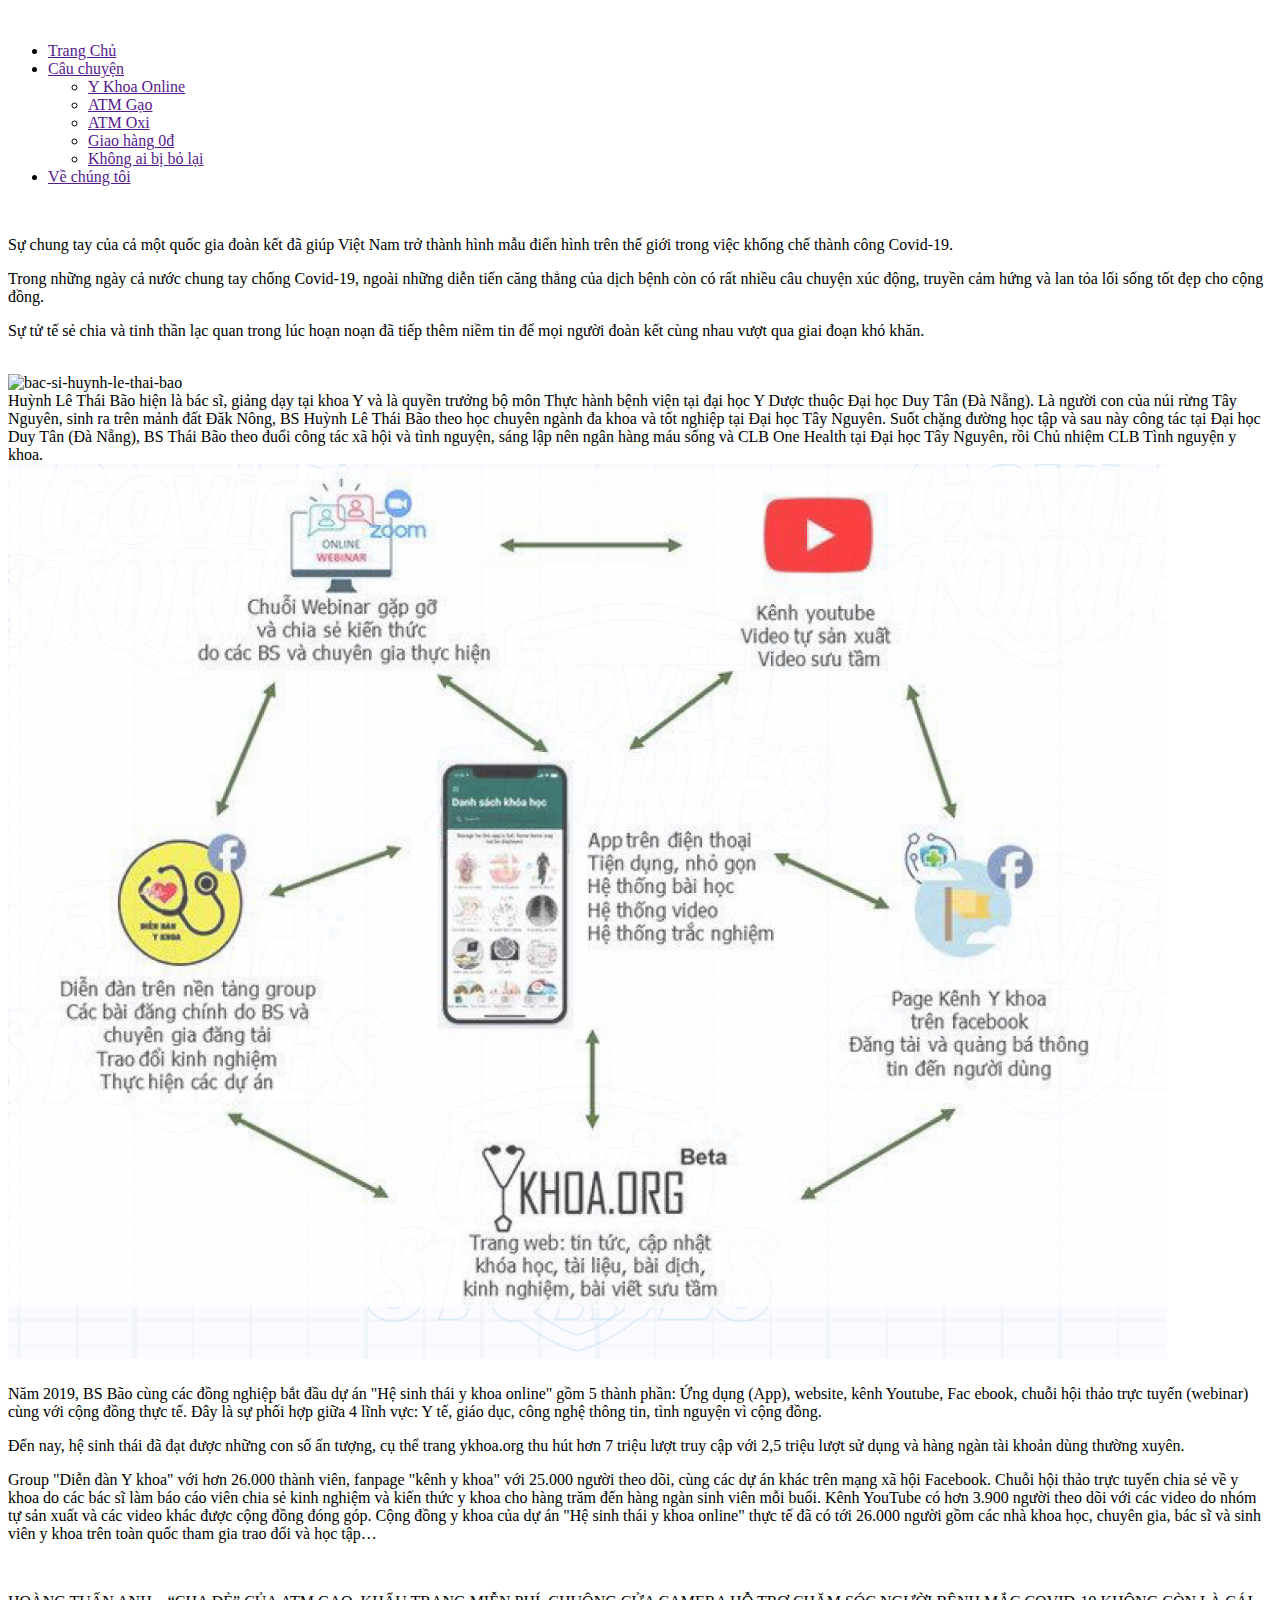
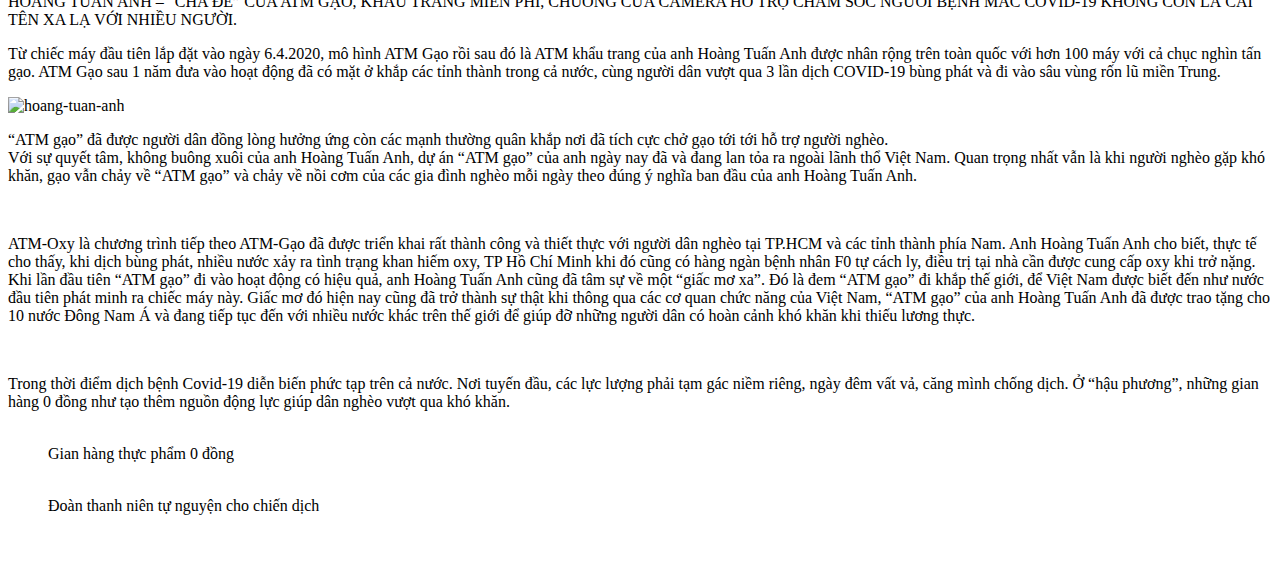
==== index.html @ 9e0dbeb3 "Merge pull request #3 from t3thinhaa/main" ====
<!DOCTYPE html>
<html lang="en">

<head>
    <meta charset="UTF-8">
    <meta http-equiv="X-UA-Compatible" content="IE=edge">
    <meta name="viewport" content="width=device-width, initial-scale=1.0">
    <title>Document</title>

    <link rel="stylesheet" href="./css/base.css">
    <link rel="stylesheet" href="./css/style.css">
    <link rel="stylesheet" href="./css/grid.css">
    <link href="https://fonts.googleapis.com/css2?family=Poppins&display=swap" rel="stylesheet">
    <link rel="stylesheet" href="/css/middle-content.css"><!-- Css cho phần middle -->

</head>

<body>
    <div class="main">

        <header class="header">
            <div class="grid wide">
                <!-- Header nav -->
                <div class="header__home">
                    <div class="header__logo">
                        <img src="./img/LOGO-WEB-623x400.png" alt="" class="header__logo-img">
                    </div>
                    <ul class="header__nav-list">
                        <li class="header__nav-item">
                            <a href="" class="header__nav-link">Trang Chủ</a>
                        </li>
                        <li class="header__nav-item">
                            <a href="" class="header__nav-link">Câu chuyện</a>
                            <!-- Nav child -->
                            <ul class="header__nav-child-list">
                                <li class="header__nav-child-item">
                                    <a href="" class="header__nav-child-link">Y Khoa Online</a>
                                </li>
                                <li class="header__nav-child-item">
                                    <a href="" class="header__nav-child-link">ATM Gạo</a>
                                </li>
                                <li class="header__nav-child-item">
                                    <a href="" class="header__nav-child-link">ATM Oxi</a>
                                </li>
                                <li class="header__nav-child-item">
                                    <a href="" class="header__nav-child-link">Giao hàng 0đ</a>
                                </li>
                                <li class="header__nav-child-item">
                                    <a href="" class="header__nav-child-link">Không ai bị bỏ lại</a>
                                </li>
                            </ul>
                        </li>
                        <li class="header__nav-item">
                            <a href="" class="header__nav-link">Về chúng tôi</a>
                        </li>
                    </ul>
                </div>

            </div>
        </header>
        <!-- Banner -->
        <div class="banner">
            <img src="./img/bannner 2.png" alt="" class="banner__img">
        </div>

        <!-- Middle content -->
        <section class="mid-content">
            <div class="front">
                <div class="A1">
                    <p>
                        Sự chung tay của cả một quốc gia đoàn kết đã giúp Việt Nam trở thành hình mẫu điển hình trên thế giới trong việc khống chế thành công Covid-19.
                    </p>
                    <p>
                        Trong những ngày cả nước chung tay chống Covid-19, ngoài những diễn tiến căng thẳng của dịch bệnh còn có rất nhiều câu chuyện xúc động, truyền cảm hứng và lan tỏa lối sống tốt đẹp cho cộng đồng.
                    </p>
                    <p>
                        Sự tử tế sẻ chia và tinh thần lạc quan trong lúc hoạn noạn đã tiếp thêm niềm tin để mọi người đoàn kết cùng nhau vượt qua giai đoạn khó khăn.
                    </p>
                </div>
    
                <div class="A2">
                    <img src="/img/tillte 1.png" alt="">
                    <div class="col-2">
                        <img src="img/bác sĩ.png" alt="bac-si-huynh-le-thai-bao" class="char-image">
                        <div class="subs">
                            <span class="bold-line">Huỳnh Lê Thái Bão </span> <span class="normal-line">hiện là bác sĩ, giảng dạy tại khoa Y và là quyền trưởng bộ môn Thực hành bệnh viện tại đại học Y Dược thuộc Đại học Duy Tân (Đà Nẵng). Là người con của núi rừng Tây Nguyên, sinh ra trên mảnh đất Đăk Nông, BS Huỳnh Lê Thái Bão theo học chuyên ngành đa khoa và tốt nghiệp tại Đại học Tây Nguyên. Suốt chặng đường học tập và sau này công tác tại Đại học Duy Tân (Đà Nẵng), BS Thái Bão theo đuổi công tác xã hội và tình nguyện, sáng lập nên ngân hàng máu sống và CLB One Health tại Đại học Tây Nguyên, rồi Chủ nhiệm CLB Tình nguyện y khoa.
                            </span>
                        </div>
                    </div>
                </div>
    
                <div class="A3">
                    <img src="/img/appbeta.png" alt="">
                    <p>
                        Năm 2019, BS Bão cùng các đồng nghiệp bắt đầu dự án "Hệ sinh thái y khoa online" gồm 5 thành phần: Ứng dụng (App), website, kênh Youtube, Fac ebook, chuỗi hội thảo trực tuyến (webinar) cùng với cộng đồng thực tế. Đây là sự phối hợp giữa 4 lĩnh vực: Y tế, giáo dục, công nghệ thông tin, tình nguyện vì cộng đồng.
                    </p>
                    <p>
                        Đến nay, hệ sinh thái đã đạt được những con số ấn tượng, cụ thể trang ykhoa.org thu hút hơn 7 triệu lượt truy cập với 2,5 triệu lượt sử dụng và hàng ngàn tài khoản dùng thường xuyên.
                    </p>
                    <p>
                        Group "Diễn đàn Y khoa" với hơn 26.000 thành viên, fanpage "kênh y khoa" với 25.000 người theo dõi, cùng các dự án khác trên mạng xã hội Facebook. Chuỗi hội thảo trực tuyến chia sẻ về y khoa do các bác sĩ làm báo cáo viên chia sẻ kinh nghiệm và kiến thức y khoa cho hàng trăm đến hàng ngàn sinh viên mỗi buổi. Kênh YouTube có hơn 3.900 người theo dõi với các video do nhóm tự sản xuất và các video khác được cộng đồng đóng góp. Cộng đồng y khoa của dự án "Hệ sinh thái y khoa online" thực tế đã có tới 26.000 người gồm các nhà khoa học, chuyên gia, bác sĩ và sinh viên y khoa trên toàn quốc tham gia trao đổi và học tập…
                    </p>
                </div>
    
                <div class="A4">
                    <img src="/img/title 2.png" alt="">
                    
                    <div class="A4-b1">
                        <div class="left">
                            <p>
                                HOÀNG TUẤN ANH – “CHA ĐẺ” CỦA ATM GẠO, KHẨU TRANG MIỄN PHÍ, CHUÔNG CỬA CAMERA HỖ TRỢ CHĂM SÓC NGƯỜI BỆNH MẮC COVID-19 KHÔNG CÒN LÀ CÁI TÊN XA LẠ VỚI NHIỀU NGƯỜI.
                            </p>
                            <p>
                                Từ chiếc máy đầu tiên lắp đặt vào ngày 6.4.2020, mô hình ATM Gạo rồi sau đó là ATM khẩu trang của anh Hoàng Tuấn Anh được nhân rộng trên toàn quốc với hơn 100 máy với cả chục nghìn tấn gạo. ATM Gạo sau 1 năm đưa vào hoạt động đã có mặt ở khắp các tỉnh thành trong cả nước, cùng người dân vượt qua 3 lần dịch COVID-19 bùng phát và đi vào sâu vùng rốn lũ miền Trung.
                            </p>
                        </div>
        
                        <div class="right">
                            <img src="/img/hoang tuan anh.png" alt="hoang-tuan-anh">
                        </div>
                    </div>
    
                    <p>
                        “ATM gạo” đã được người dân đồng lòng hưởng ứng còn các mạnh thường quân khắp nơi đã tích cực chở gạo tới tới hỗ trợ người nghèo. <br>
                        Với sự quyết tâm, không buông xuôi của anh Hoàng Tuấn Anh, dự án “ATM gạo” của anh ngày nay đã và đang lan tỏa ra ngoài lãnh thổ Việt Nam. Quan trọng nhất vẫn là khi người nghèo gặp khó khăn, gạo vẫn chảy về “ATM gạo” và chảy về nồi cơm của các gia đình nghèo mỗi ngày theo đúng ý nghĩa ban đầu của anh Hoàng Tuấn Anh.
                    </p>
    
                    <img src="/img/a6.jpg.png" alt="">
    
                    <p>
                        ATM-Oxy là chương trình tiếp theo  ATM-Gạo đã được triển khai rất thành công và thiết thực với người dân nghèo tại TP.HCM và các tỉnh thành phía Nam. Anh Hoàng Tuấn Anh cho biết, thực tế cho thấy, khi dịch bùng phát, nhiều nước xảy ra tình trạng khan hiếm oxy, TP Hồ Chí Minh khi đó cũng có hàng ngàn bệnh nhân F0 tự cách ly, điều trị tại nhà cần được cung cấp oxy khi trở nặng. <br>
                        Khi lần đầu tiên “ATM gạo” đi vào hoạt động có hiệu quả, anh Hoàng Tuấn Anh cũng đã tâm sự về một “giấc mơ xa”. Đó là đem “ATM gạo” đi khắp thế giới, để Việt Nam được biết đến như nước đầu tiên phát minh ra chiếc máy này. Giấc mơ đó hiện nay cũng đã trở thành sự thật khi thông qua các cơ quan chức năng của Việt Nam, “ATM gạo” của anh Hoàng Tuấn Anh đã được trao tặng cho 10 nước Đông Nam Á và đang tiếp tục đến với nhiều nước khác trên thế giới để giúp đỡ những người dân có hoàn cảnh khó khăn khi thiếu lương thực.  
                    </p>
                </div>
    
                <div class="A5">
                    <img src="/img/title 3.png" alt="">
    
                    <p>
                        Trong thời điểm dịch bệnh Covid-19 diễn biến phức tạp trên cả nước. Nơi tuyến đầu, các lực lượng phải tạm gác niềm riêng, ngày đêm vất vả, căng mình chống dịch. Ở “hậu phương”, những gian hàng 0 đồng như tạo thêm nguồn động lực giúp dân nghèo vượt qua khó khăn.
                    </p>
    
                    <figure>
                        <div class="ima1">
                            <img src="/img/img6.jpg" class="img1" alt="">
                            <img src="/img/img2.jpg" class="img2" alt="">
                        </div>
                        <figcaption>Gian hàng thực phẩm 0 đồng</figcaption>
                    </figure>
                    <figure>
                        <img src="/img/img4.jpg" alt="">
                        <img src="/img/img5.jpg" alt="">
                        <figcaption>Đoàn thanh niên tự nguyện cho chiến dịch</figcaption>
                    </figure>
                    <figure>
                        <img src="" alt="">
                        <figcaption></figcaption>
                    </figure>
                    
                </div>
    
    
    
    
            </div>
        </section>

    </div>
</body>

</html>
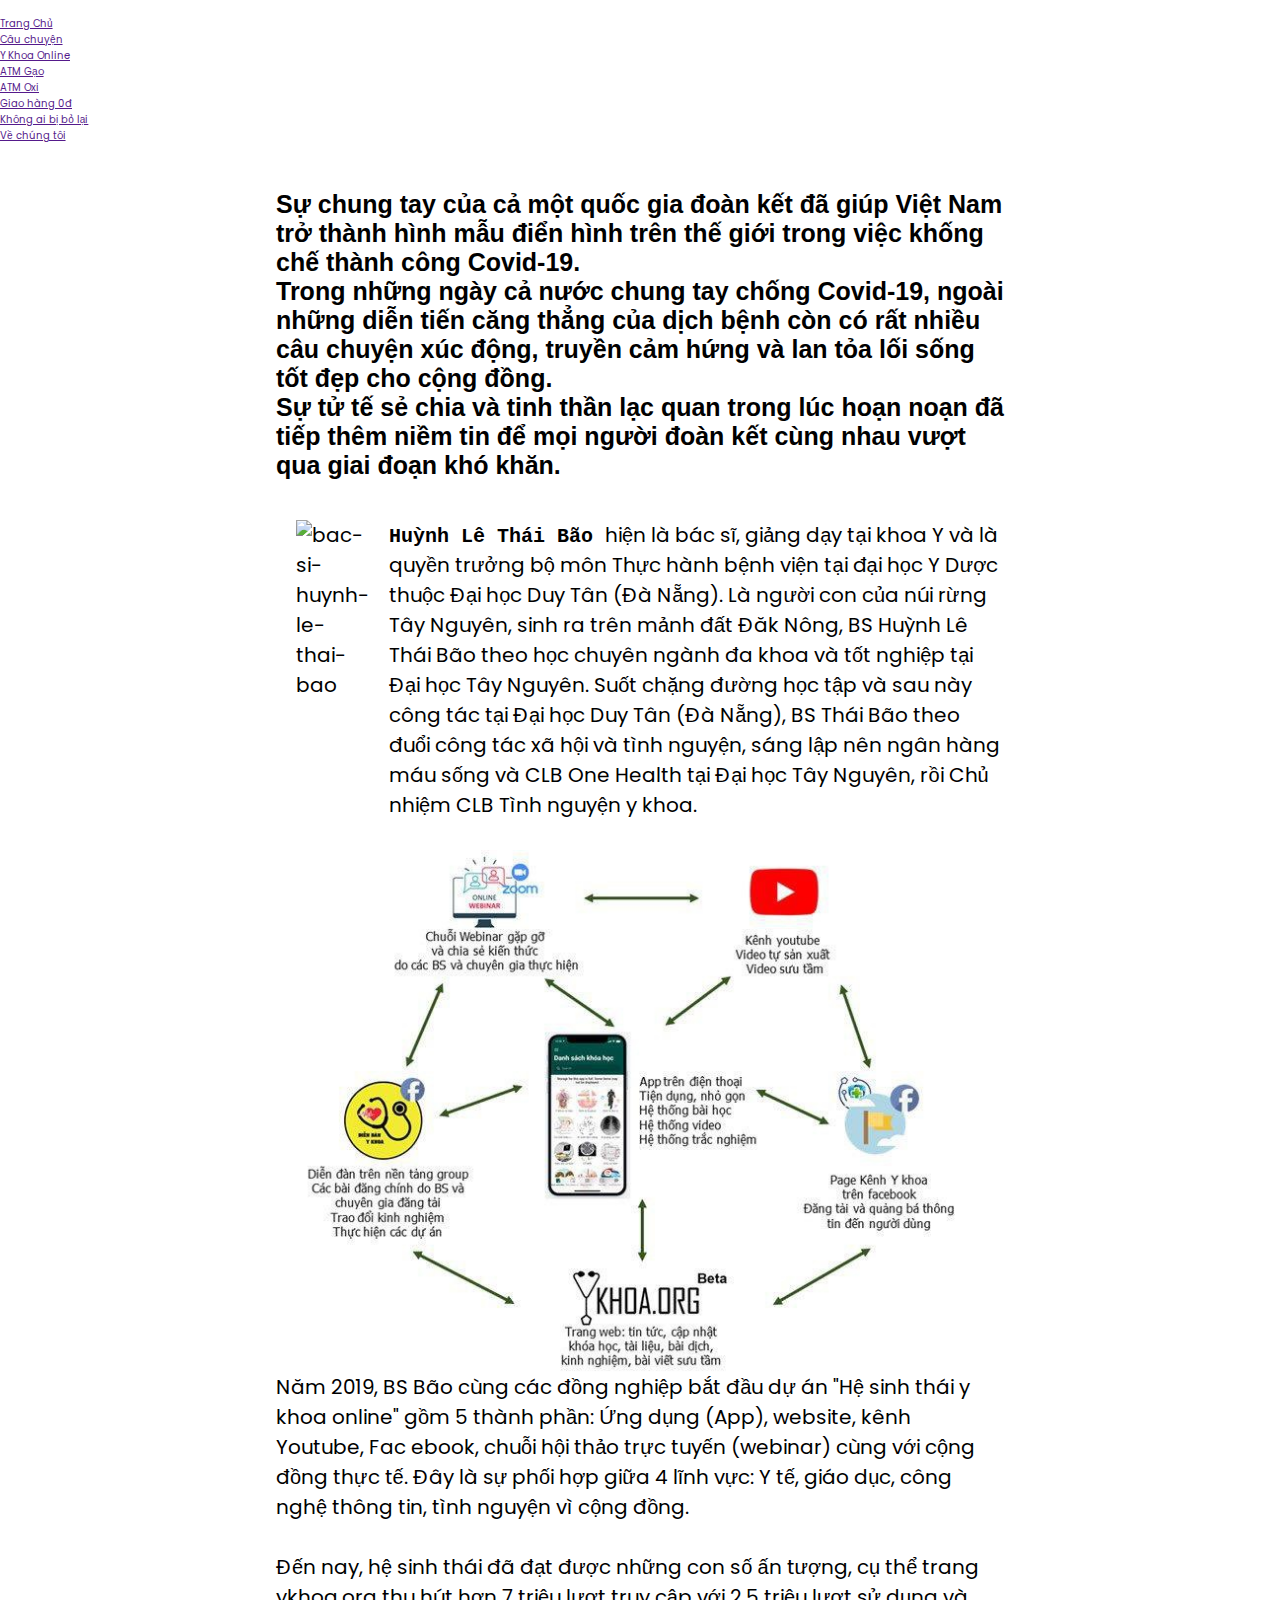
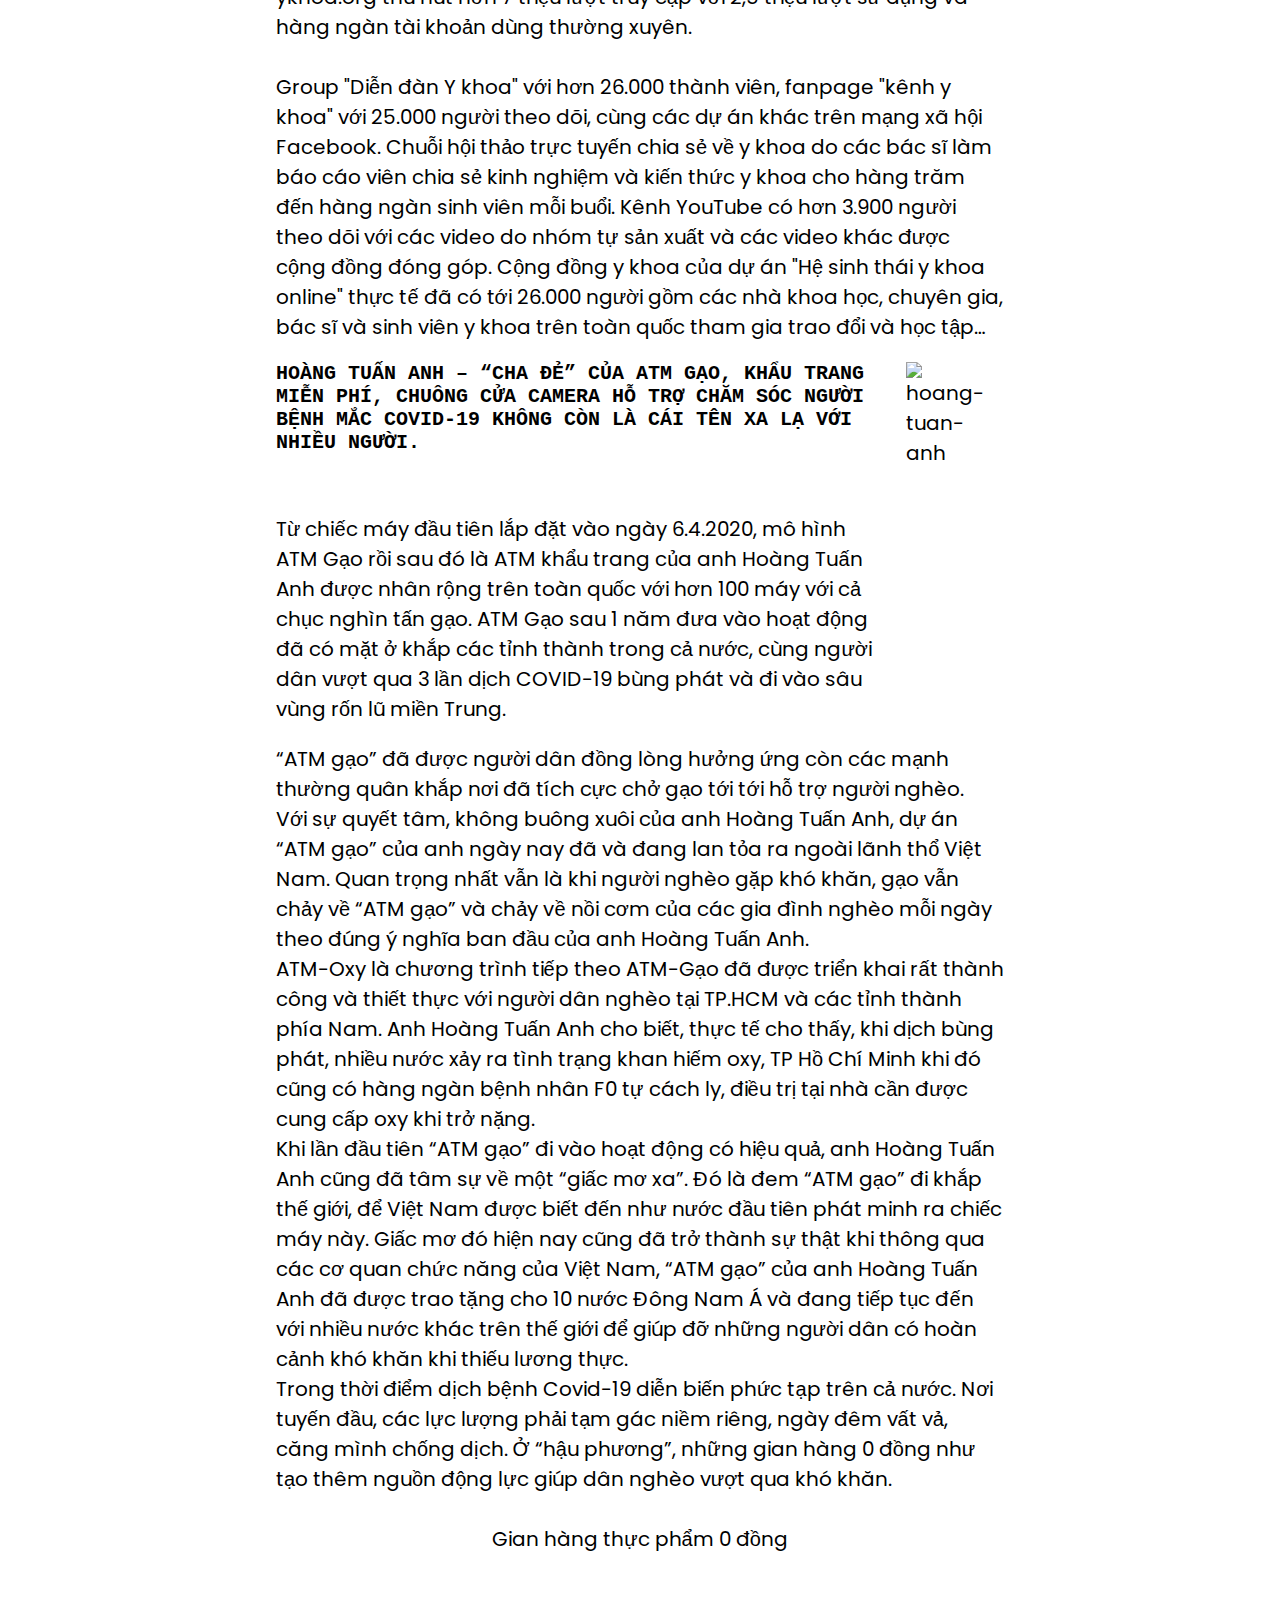
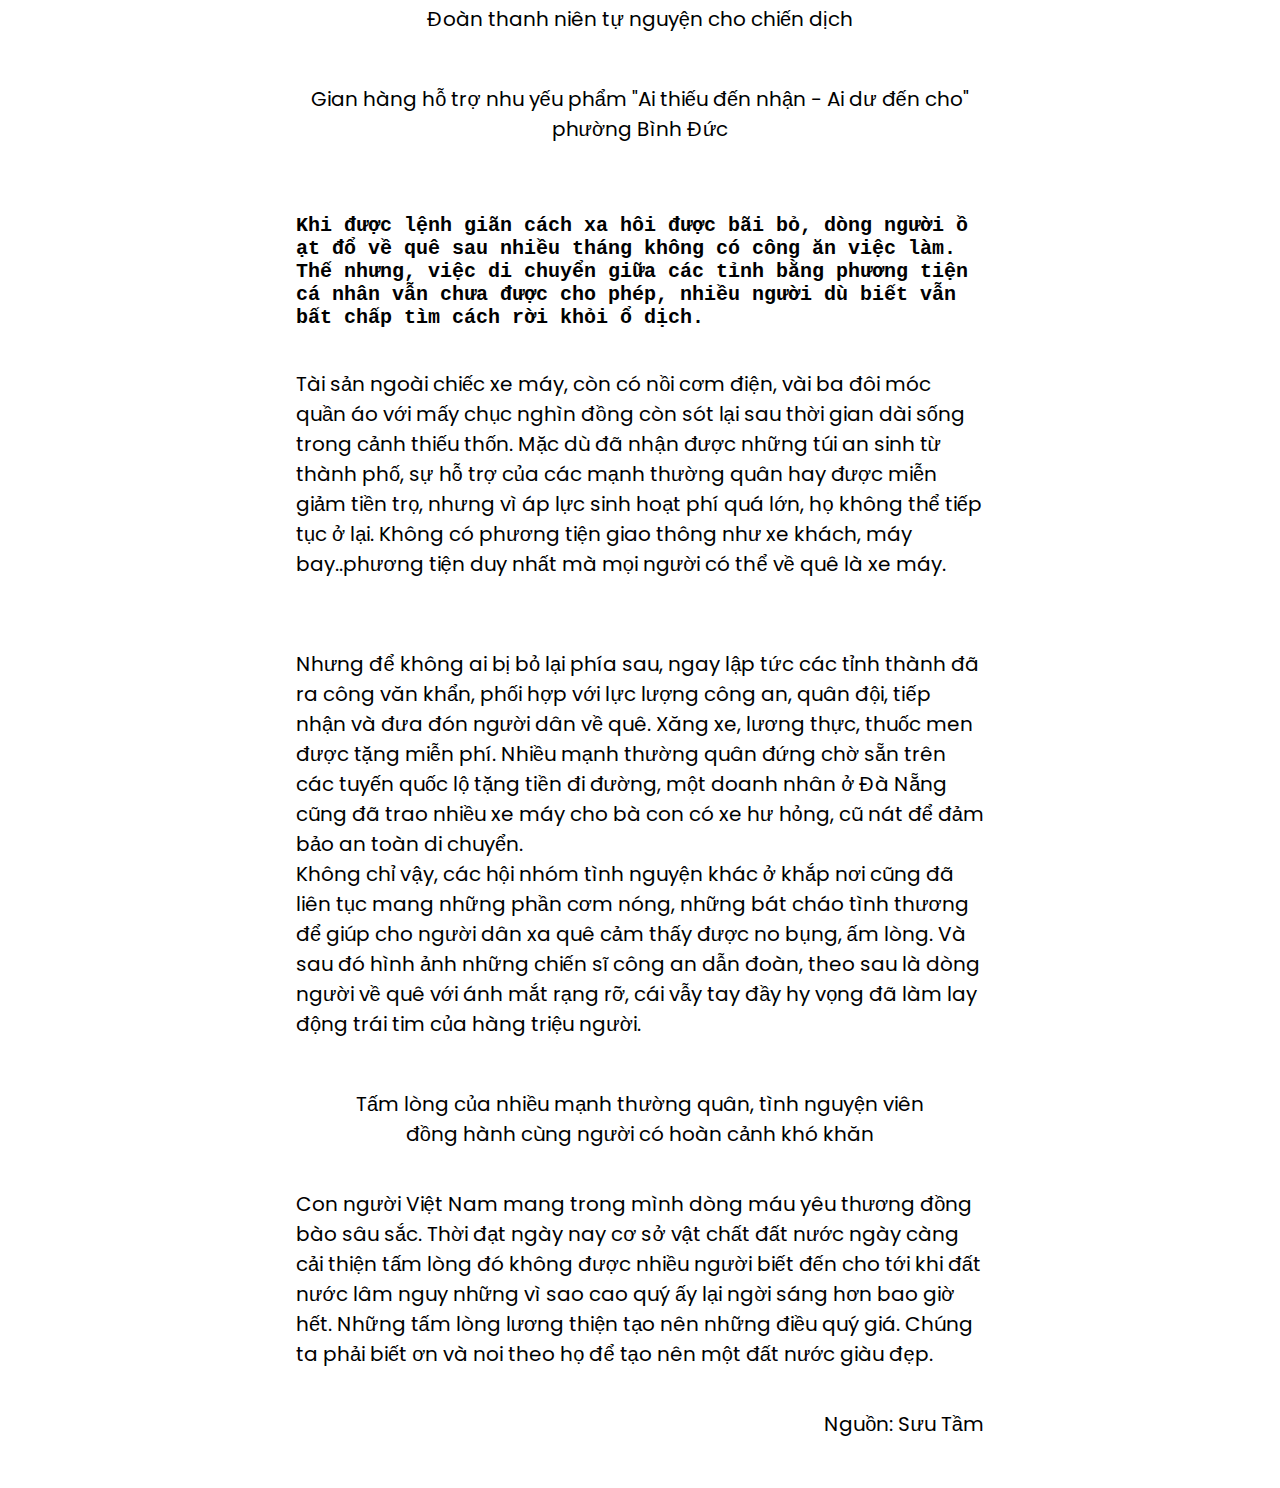
==== commit 0aff6f07: "changer-log-02-Thịnh" ====
--- a/index.html
+++ b/index.html
@@ -12,7 +12,7 @@
     <link rel="stylesheet" href="./css/grid.css">
     <link href="https://fonts.googleapis.com/css2?family=Poppins&display=swap" rel="stylesheet">
     <link rel="stylesheet" href="/css/middle-content.css"><!-- Css cho phần middle -->
-
+    <link rel="stylesheet" href="/css/footer.css">
 </head>
 
 <body>
@@ -67,13 +67,9 @@
         <section class="mid-content">
             <div class="front">
                 <div class="A1">
-                    <p>
-                        Sự chung tay của cả một quốc gia đoàn kết đã giúp Việt Nam trở thành hình mẫu điển hình trên thế giới trong việc khống chế thành công Covid-19.
-                    </p>
-                    <p>
-                        Trong những ngày cả nước chung tay chống Covid-19, ngoài những diễn tiến căng thẳng của dịch bệnh còn có rất nhiều câu chuyện xúc động, truyền cảm hứng và lan tỏa lối sống tốt đẹp cho cộng đồng.
-                    </p>
-                    <p>
+                    <p class="title-line">
+                        Sự chung tay của cả một quốc gia đoàn kết đã giúp Việt Nam trở thành hình mẫu điển hình trên thế giới trong việc khống chế thành công Covid-19. <br>
+                        Trong những ngày cả nước chung tay chống Covid-19, ngoài những diễn tiến căng thẳng của dịch bệnh còn có rất nhiều câu chuyện xúc động, truyền cảm hứng và lan tỏa lối sống tốt đẹp cho cộng đồng. <br>
                         Sự tử tế sẻ chia và tinh thần lạc quan trong lúc hoạn noạn đã tiếp thêm niềm tin để mọi người đoàn kết cùng nhau vượt qua giai đoạn khó khăn.
                     </p>
                 </div>
@@ -90,14 +86,10 @@
                 </div>
     
                 <div class="A3">
-                    <img src="/img/appbeta.png" alt="">
-                    <p>
-                        Năm 2019, BS Bão cùng các đồng nghiệp bắt đầu dự án "Hệ sinh thái y khoa online" gồm 5 thành phần: Ứng dụng (App), website, kênh Youtube, Fac ebook, chuỗi hội thảo trực tuyến (webinar) cùng với cộng đồng thực tế. Đây là sự phối hợp giữa 4 lĩnh vực: Y tế, giáo dục, công nghệ thông tin, tình nguyện vì cộng đồng.
-                    </p>
-                    <p>
-                        Đến nay, hệ sinh thái đã đạt được những con số ấn tượng, cụ thể trang ykhoa.org thu hút hơn 7 triệu lượt truy cập với 2,5 triệu lượt sử dụng và hàng ngàn tài khoản dùng thường xuyên.
-                    </p>
-                    <p>
+                    <img src="/img/appbeta.jpeg" alt="">
+                    <p>
+                        Năm 2019, BS Bão cùng các đồng nghiệp bắt đầu dự án "Hệ sinh thái y khoa online" gồm 5 thành phần: Ứng dụng (App), website, kênh Youtube, Fac ebook, chuỗi hội thảo trực tuyến (webinar) cùng với cộng đồng thực tế. Đây là sự phối hợp giữa 4 lĩnh vực: Y tế, giáo dục, công nghệ thông tin, tình nguyện vì cộng đồng. <br> <br>
+                        Đến nay, hệ sinh thái đã đạt được những con số ấn tượng, cụ thể trang ykhoa.org thu hút hơn 7 triệu lượt truy cập với 2,5 triệu lượt sử dụng và hàng ngàn tài khoản dùng thường xuyên. <br> <br>
                         Group "Diễn đàn Y khoa" với hơn 26.000 thành viên, fanpage "kênh y khoa" với 25.000 người theo dõi, cùng các dự án khác trên mạng xã hội Facebook. Chuỗi hội thảo trực tuyến chia sẻ về y khoa do các bác sĩ làm báo cáo viên chia sẻ kinh nghiệm và kiến thức y khoa cho hàng trăm đến hàng ngàn sinh viên mỗi buổi. Kênh YouTube có hơn 3.900 người theo dõi với các video do nhóm tự sản xuất và các video khác được cộng đồng đóng góp. Cộng đồng y khoa của dự án "Hệ sinh thái y khoa online" thực tế đã có tới 26.000 người gồm các nhà khoa học, chuyên gia, bác sĩ và sinh viên y khoa trên toàn quốc tham gia trao đổi và học tập…
                     </p>
                 </div>
@@ -105,23 +97,25 @@
                 <div class="A4">
                     <img src="/img/title 2.png" alt="">
                     
-                    <div class="A4-b1">
-                        <div class="left">
-                            <p>
+                    <div class="b1">
+                        <div class="subs">
+                            <p class="bold-line">
                                 HOÀNG TUẤN ANH – “CHA ĐẺ” CỦA ATM GẠO, KHẨU TRANG MIỄN PHÍ, CHUÔNG CỬA CAMERA HỖ TRỢ CHĂM SÓC NGƯỜI BỆNH MẮC COVID-19 KHÔNG CÒN LÀ CÁI TÊN XA LẠ VỚI NHIỀU NGƯỜI.
                             </p>
+                            <br>
+                            <br>
                             <p>
                                 Từ chiếc máy đầu tiên lắp đặt vào ngày 6.4.2020, mô hình ATM Gạo rồi sau đó là ATM khẩu trang của anh Hoàng Tuấn Anh được nhân rộng trên toàn quốc với hơn 100 máy với cả chục nghìn tấn gạo. ATM Gạo sau 1 năm đưa vào hoạt động đã có mặt ở khắp các tỉnh thành trong cả nước, cùng người dân vượt qua 3 lần dịch COVID-19 bùng phát và đi vào sâu vùng rốn lũ miền Trung.
                             </p>
                         </div>
-        
-                        <div class="right">
-                            <img src="/img/hoang tuan anh.png" alt="hoang-tuan-anh">
-                        </div>
-                    </div>
-    
-                    <p>
-                        “ATM gạo” đã được người dân đồng lòng hưởng ứng còn các mạnh thường quân khắp nơi đã tích cực chở gạo tới tới hỗ trợ người nghèo. <br>
+                        
+                        <img class="char-image" src="/img/hoang tuan anh.png" alt="hoang-tuan-anh">
+    
+                    </div>
+    
+                    <p>
+                        “ATM gạo” đã được người dân đồng lòng hưởng ứng còn các mạnh thường quân khắp nơi đã tích cực chở gạo tới tới hỗ trợ người nghèo. 
+                        <br>
                         Với sự quyết tâm, không buông xuôi của anh Hoàng Tuấn Anh, dự án “ATM gạo” của anh ngày nay đã và đang lan tỏa ra ngoài lãnh thổ Việt Nam. Quan trọng nhất vẫn là khi người nghèo gặp khó khăn, gạo vẫn chảy về “ATM gạo” và chảy về nồi cơm của các gia đình nghèo mỗi ngày theo đúng ý nghĩa ban đầu của anh Hoàng Tuấn Anh.
                     </p>
     
@@ -141,30 +135,74 @@
                     </p>
     
                     <figure>
-                        <div class="ima1">
-                            <img src="/img/img6.jpg" class="img1" alt="">
-                            <img src="/img/img2.jpg" class="img2" alt="">
+                        <div class="ima">
+                            <img src="/img/img6.jpg" class="img-2" alt="">
+                            <img src="/img/img2.jpg" class="img-2" alt="">
                         </div>
                         <figcaption>Gian hàng thực phẩm 0 đồng</figcaption>
                     </figure>
                     <figure>
-                        <img src="/img/img4.jpg" alt="">
-                        <img src="/img/img5.jpg" alt="">
+                        <div class="ima">
+                            <img src="/img/img4.jpg" class="img-2" alt="">
+                            <img src="/img/img5.jpg" class="img-2" alt="">
+                        </div>
+                        
                         <figcaption>Đoàn thanh niên tự nguyện cho chiến dịch</figcaption>
                     </figure>
                     <figure>
-                        <img src="" alt="">
-                        <figcaption></figcaption>
+                        <div class="ima">
+                            <img src="/img/Ps-gianhang0dong-3.jpg" class="img-4" alt="">
+                            <img src="/img/Ps-gianhang0dong-3.jpg" class="img-4" alt="">
+                            <img src="/img/Ps-gianhang0dong-4.jpg" class="img-4" alt="">
+                            <img src="/img/Ps-gianhang0dong-8.jpg" class="img-4" alt="">
+                        </div>
+                        <figcaption>Gian hàng hỗ trợ nhu yếu phẩm "Ai thiếu đến nhận - Ai dư đến cho" <br>
+                                    phường Bình Đức
+                        </figcaption>
                     </figure>
                     
                 </div>
-    
-    
-    
-    
+                
+                <div class="A6">
+                    <img src="/img/title 4.png" alt=""> <br>
+                    <p class="bold-line">
+                        Khi được lệnh giãn cách xa hôi được bãi bỏ, dòng người ồ ạt đổ về quê sau nhiều tháng không có công ăn việc làm. Thế nhưng, việc di chuyển giữa các tỉnh bằng phương tiện cá nhân vẫn chưa được cho phép, nhiều người dù biết vẫn bất chấp tìm cách rời khỏi ổ dịch.
+                    </p>
+                    <p>
+                        Tài sản ngoài chiếc xe máy, còn có nồi cơm điện, vài ba đôi móc quần áo với mấy chục nghìn đồng còn sót lại sau thời gian dài sống trong cảnh thiếu thốn. Mặc dù đã nhận được những túi an sinh từ thành phố, sự hỗ trợ của các mạnh thường quân hay được miễn giảm tiền trọ, nhưng vì áp lực sinh hoạt phí quá lớn, họ không thể tiếp tục ở lại. Không có phương tiện giao thông như xe khách, máy bay..phương tiện duy nhất mà mọi người có thể về quê là xe máy.
+                    </p>
+                    <img src="/img/dong ng.png" alt=""> <br>
+                    <p>
+                        Nhưng để không ai bị bỏ lại phía sau, ngay lập tức các tỉnh thành đã ra công văn khẩn, phối hợp với lực lượng công an, quân đội, tiếp nhận và đưa đón người dân về quê. Xăng xe, lương thực, thuốc men được tặng miễn phí. Nhiều mạnh thường quân đứng chờ sẵn trên các tuyến quốc lộ tặng tiền đi đường, một doanh nhân ở Đà Nẵng cũng đã trao nhiều xe máy cho bà con có xe hư hỏng, cũ nát để đảm bảo an toàn di chuyển.
+                        <br>
+                        Không chỉ vậy, các hội nhóm tình nguyện khác ở khắp nơi cũng đã liên tục mang những phần cơm nóng, những bát cháo tình thương để giúp cho người dân xa quê cảm thấy được no bụng, ấm lòng. Và sau đó hình ảnh những chiến sĩ công an dẫn đoàn, theo sau là dòng người về quê với ánh mắt rạng rỡ, cái vẫy tay đầy hy vọng đã làm lay động trái tim của hàng triệu người.
+                    </p>
+                    <figure>
+                        <div class="ima">
+                            <img src="/img/img1.jpg" class="img-2" alt="">
+                            <img src="/img/img3.jpg" class="img-2" alt="">
+                        </div>
+                        
+                        <figcaption>Tấm lòng của nhiều mạnh thường quân, tình nguyện viên <br>
+                            đồng hành cùng người có hoàn cảnh khó khăn
+                        </figcaption>
+                    </figure>
+                    <p>
+                        Con người Việt Nam mang trong mình dòng máu yêu thương đồng bào sâu sắc. Thời đạt ngày nay cơ sở vật chất đất nước ngày càng cải thiện tấm lòng đó không được nhiều người biết đến cho tới khi đất nước lâm nguy những vì sao cao quý ấy lại ngời sáng hơn bao giờ hết. Những tấm lòng lương thiện tạo nên những điều quý giá. Chúng ta phải biết ơn và noi theo họ để tạo nên một đất nước giàu đẹp.
+                    </p>
+                    <div class="flex-right">
+                        <p>
+                            Nguồn: Sưu Tầm
+                        </p>
+                    </div>
+                </div>
             </div>
         </section>
 
+        <!-- footer -->
+        <footer>
+
+        </footer>
     </div>
 </body>
 
--- a/css/base.css
+++ b/css/base.css
@@ -0,0 +1,16 @@
+* {
+  padding: 0;
+  margin: 0;
+  box-sizing: inherit;
+  /* background-image: url(/img/background.png); */
+
+}
+html {
+  font-size: 62.5%;
+  line-height: 1.6rem;
+  box-sizing: border-box;
+  font-family: "Poppins", sans-serif;
+}
+:root {
+  --primary-color: #3fd0d4;
+}
--- a/css/middle-content.css
+++ b/css/middle-content.css
@@ -0,0 +1,124 @@
+/* css phần giữa */
+.mid-content {
+    margin: 0 20%;
+    padding: 20px;
+    background-color: white!important;
+    line-height: normal;
+    font-size: 20px;
+    justify-content: center;
+}
+.front {
+    display: flex;
+    flex-direction: column;
+    align-items: center;
+}
+/* Tiêu đề  */
+.A1 p {
+    font-family: Helvetica, Arial, sans-serif;
+    font-size: 25px;
+    font-weight: bolder;
+    padding: 10px 0;
+}
+
+/* nội dung 1 */
+.A2 {
+    display: flex;
+    flex-direction: column;
+    width: 100%;
+}
+.A2 .col-2 {
+    display: flex;
+    flex-direction: row;
+    padding: 10px 0;
+}
+
+/* nội dung 2 */
+.A3 {
+    display: flex;
+    flex-direction: column;
+    width: 100%;
+}
+.A3 p {
+    font-size: 20px;
+}
+
+/* Nội dung 3 */
+.A4 {
+    display: flex;
+    flex-direction: column;
+    width: 100%;
+}
+.A4 .b1 {
+    display: flex;
+    flex-direction: row;
+    width: 100%;  
+}
+.bold-line{
+    font-family: monospace;
+    font-weight: bolder;
+}
+
+/* nội dung 4 */
+.A5 {
+    display: flex;
+    flex-direction: column;
+    width: 100%;
+}
+
+/* nội dung 5 */
+.A6 {
+    display: flex;
+    flex-direction: column;
+    width: 100%;
+}
+.A6 p {
+    margin: 20px;
+}
+.flex-right {
+    display: flex;
+    flex-direction: row-reverse;
+}
+
+
+
+/* ảnh nhân vật và câu chuyện đằng sau */
+.char-image {
+    margin: 20px;
+    width: 40%;
+}
+.subs {
+    padding: 20px 0;
+}
+.bold-line {
+    font-weight: 900;
+}
+
+
+/* figure và caption  */
+figure {
+    display: flex;
+    flex-direction: column;
+    align-items: center;
+    width: 100%;
+    margin: 20px 0;
+}
+figure .ima {
+    display: flex;
+    flex-wrap: wrap;
+    width: 100%;
+    justify-content: space-evenly;
+}
+figure .ima .img-2{
+    width: 49%;
+    object-fit: cover;
+    padding-bottom: 10px;
+}
+figure .ima .img-4 {
+    width: 49%;
+    flex-wrap: wrap;
+    padding-bottom: 5px;
+}
+figcaption {
+    text-align: center;
+}
+/* hết css phần giữa */
--- a/css/footer.css
+++ b/css/footer.css
@@ -0,0 +1,6 @@
+footer {
+    display: block;
+    width: 100%;
+    background-image: url(/img/thanh\ footer.png);
+    object-fit: fill;
+}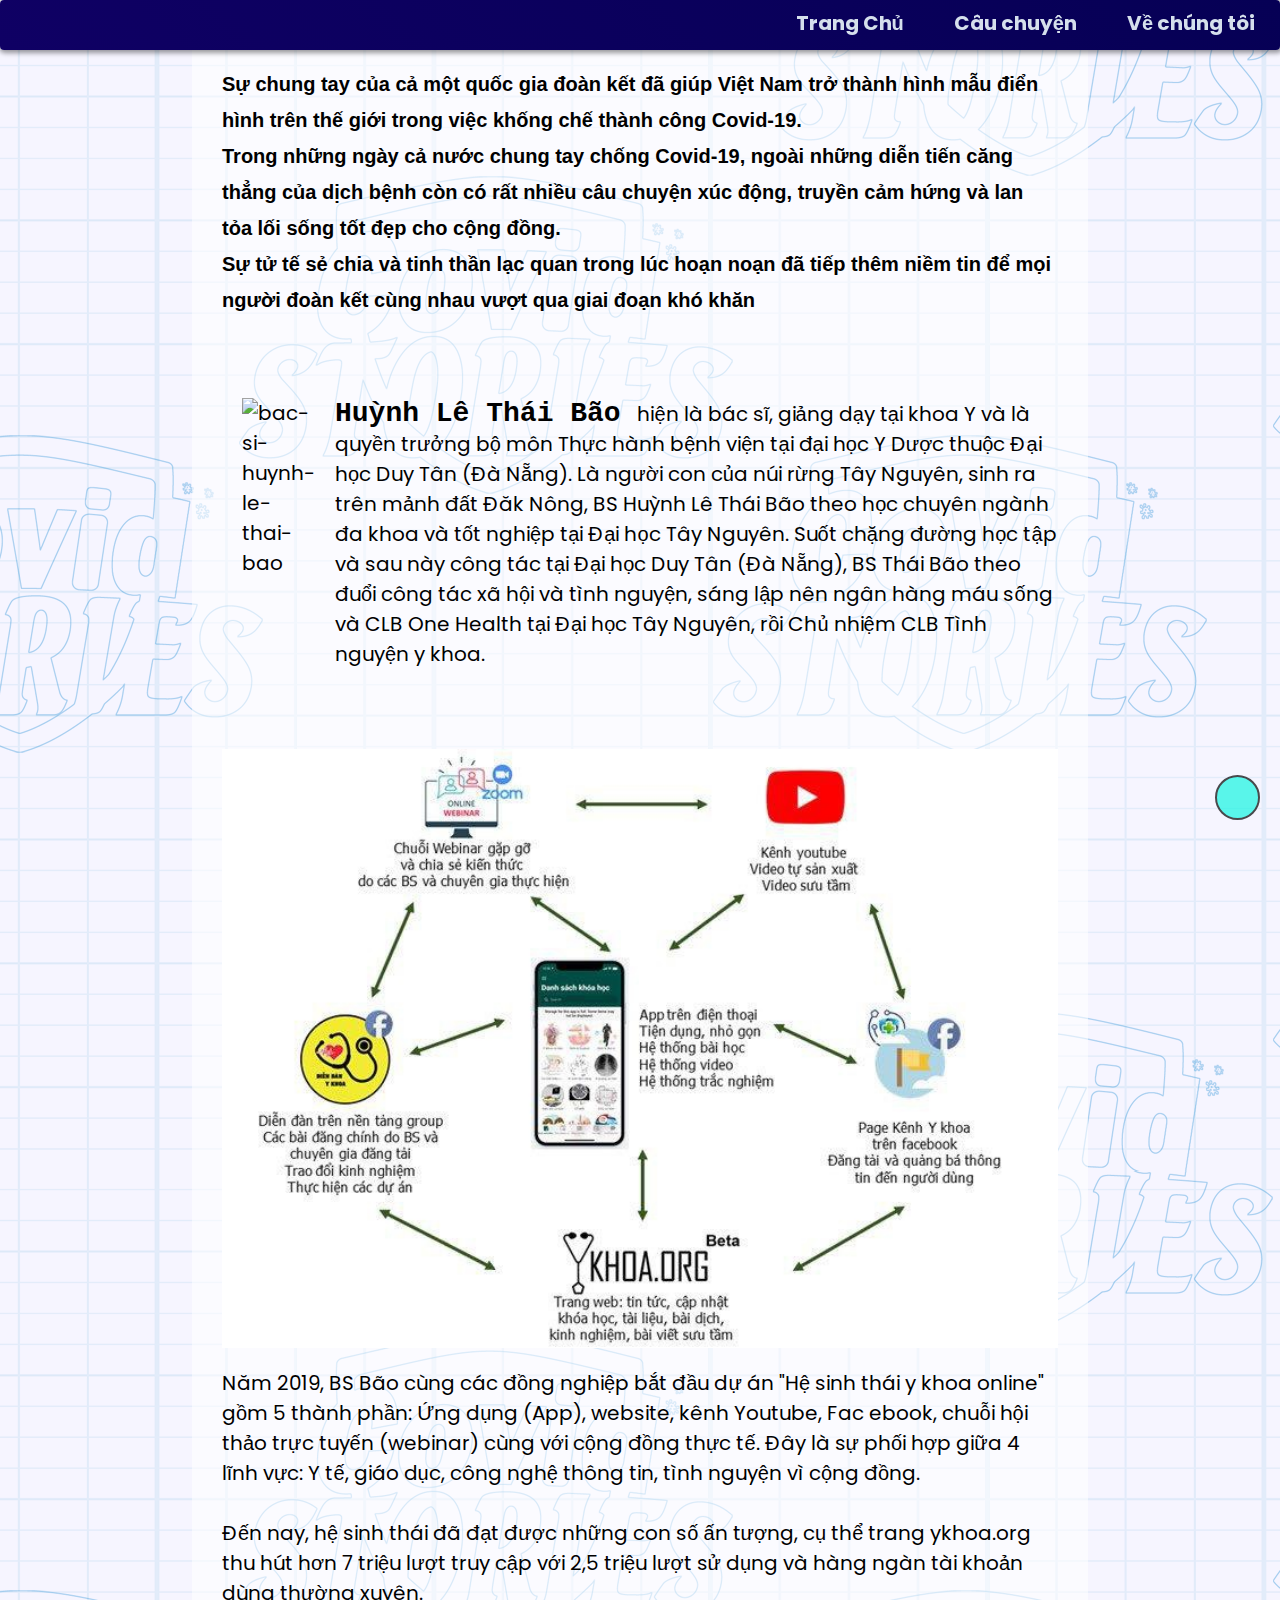
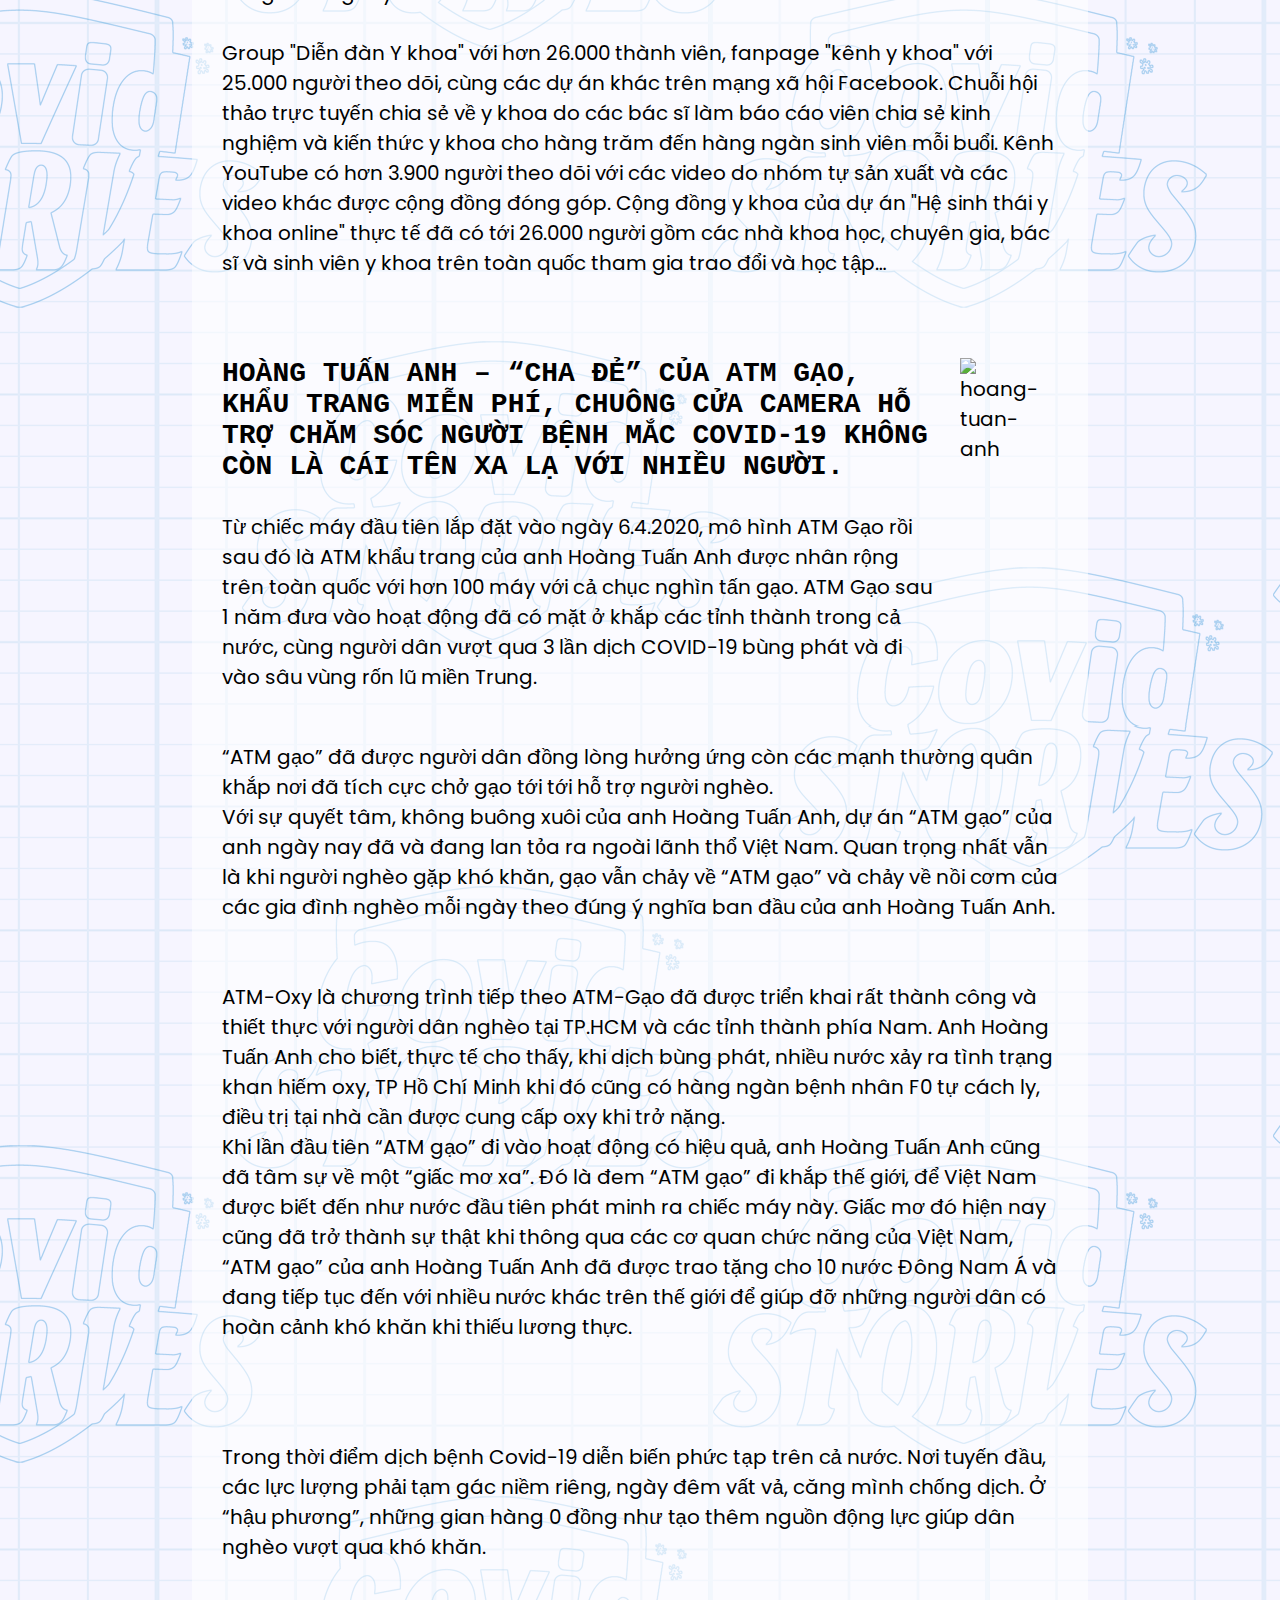
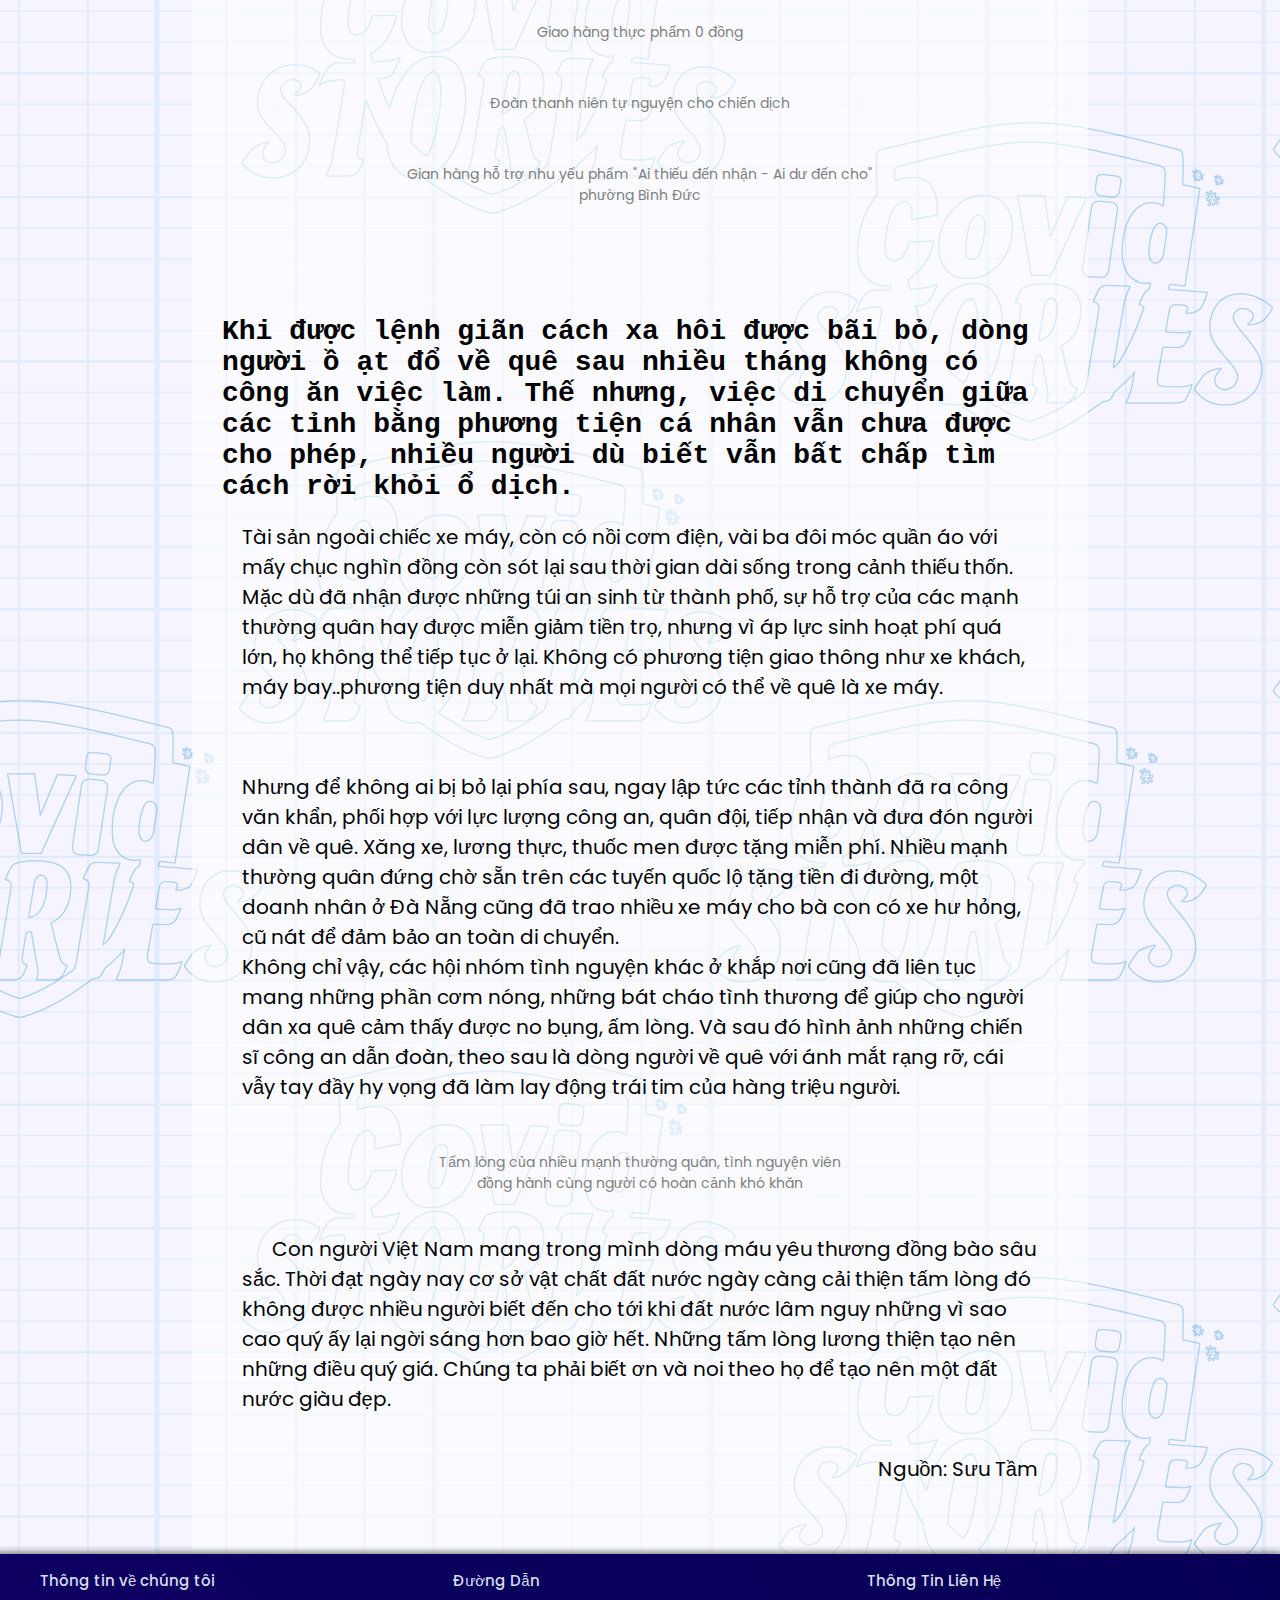
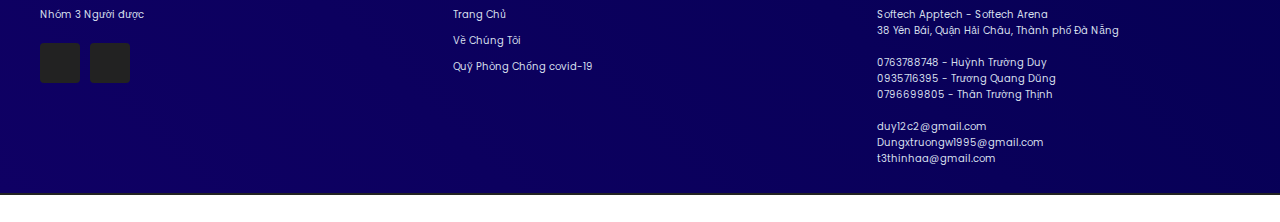
==== commit 6a9307cb: "Merge pull request #9 from t3thinhaa/main" ====
--- a/index.html
+++ b/index.html
@@ -11,13 +11,15 @@
     <link rel="stylesheet" href="./css/style.css">
     <link rel="stylesheet" href="./css/grid.css">
     <link href="https://fonts.googleapis.com/css2?family=Poppins&display=swap" rel="stylesheet">
-    <link rel="stylesheet" href="/css/middle-content.css"><!-- Css cho phần middle -->
-    <link rel="stylesheet" href="/css/footer.css">
+    <link rel="stylesheet" href="/css/responsive.css">
+        
+    
+    <script type="module" src="https://unpkg.com/ionicons@5.5.2/dist/ionicons/ionicons.esm.js"></script>
+    <script nomodule src="https://unpkg.com/ionicons@5.5.2/dist/ionicons/ionicons.js"></script>
 </head>
 
 <body>
     <div class="main">
-
         <header class="header">
             <div class="grid wide">
                 <!-- Header nav -->
@@ -25,37 +27,53 @@
                     <div class="header__logo">
                         <img src="./img/LOGO-WEB-623x400.png" alt="" class="header__logo-img">
                     </div>
-                    <ul class="header__nav-list">
+                    <ul class="header__nav-list" id="nav-list">
+                        <li class="icon">
+                            <a href="javascript:void(0);" class="header__nav-link" onclick="myFunction()">
+                                <ion-icon name="menu-outline"></ion-icon>
+                            </a>
+                        </li>
                         <li class="header__nav-item">
                             <a href="" class="header__nav-link">Trang Chủ</a>
                         </li>
                         <li class="header__nav-item">
-                            <a href="" class="header__nav-link">Câu chuyện</a>
+                            <a href="#" class="header__nav-link">Câu chuyện</a>
                             <!-- Nav child -->
                             <ul class="header__nav-child-list">
                                 <li class="header__nav-child-item">
-                                    <a href="" class="header__nav-child-link">Y Khoa Online</a>
-                                </li>
-                                <li class="header__nav-child-item">
-                                    <a href="" class="header__nav-child-link">ATM Gạo</a>
-                                </li>
-                                <li class="header__nav-child-item">
-                                    <a href="" class="header__nav-child-link">ATM Oxi</a>
-                                </li>
-                                <li class="header__nav-child-item">
-                                    <a href="" class="header__nav-child-link">Giao hàng 0đ</a>
-                                </li>
-                                <li class="header__nav-child-item">
-                                    <a href="" class="header__nav-child-link">Không ai bị bỏ lại</a>
+                                    <a href="#ykhoa-online" class="header__nav-child-link">Y Khoa Online</a>
+                                </li>
+                                <li class="header__nav-child-item">
+                                    <a href="#atm-gao" class="header__nav-child-link">ATM Gạo</a>
+                                </li>
+                                <li class="header__nav-child-item">
+                                    <a href="#atm-oxi" class="header__nav-child-link">ATM Oxi</a>
+                                </li>
+                                <li class="header__nav-child-item">
+                                    <a href="#giao-hang-0đ" class="header__nav-child-link">Giao hàng 0đ</a>
+                                </li>
+                                <li class="header__nav-child-item">
+                                    <a href="#ko-ai-bi-bo-lai" class="header__nav-child-link">Không ai bị bỏ lại</a>
                                 </li>
                             </ul>
                         </li>
                         <li class="header__nav-item">
                             <a href="" class="header__nav-link">Về chúng tôi</a>
                         </li>
+                        
                     </ul>
-                </div>
-
+                <!-- script cho icon -->
+                <script>
+                    function myFunction() {
+                        var x = document.getElementById("nav-list");
+                        if (x.className === "header__nav-list") {
+                            x.className += " responsive";
+                        } else {
+                            x.className = "header__nav-list"
+                        }
+                    }
+                </script>
+                </div>
             </div>
         </header>
         <!-- Banner -->
@@ -66,15 +84,16 @@
         <!-- Middle content -->
         <section class="mid-content">
             <div class="front">
-                <div class="A1">
+                <!-- Câu chuyện -->
+                <div class="A1" id="cau-chuyen">
                     <p class="title-line">
                         Sự chung tay của cả một quốc gia đoàn kết đã giúp Việt Nam trở thành hình mẫu điển hình trên thế giới trong việc khống chế thành công Covid-19. <br>
                         Trong những ngày cả nước chung tay chống Covid-19, ngoài những diễn tiến căng thẳng của dịch bệnh còn có rất nhiều câu chuyện xúc động, truyền cảm hứng và lan tỏa lối sống tốt đẹp cho cộng đồng. <br>
-                        Sự tử tế sẻ chia và tinh thần lạc quan trong lúc hoạn noạn đã tiếp thêm niềm tin để mọi người đoàn kết cùng nhau vượt qua giai đoạn khó khăn.
-                    </p>
-                </div>
-    
-                <div class="A2">
+                        Sự tử tế sẻ chia và tinh thần lạc quan trong lúc hoạn noạn đã tiếp thêm niềm tin để mọi người đoàn kết cùng nhau vượt qua giai đoạn khó khăn
+                    </p>
+                </div>
+                <!-- Câu chuyện thứ nhât: hệ sinh thái y khoa online -->
+                <div class="A2" id="ykhoa-online">
                     <img src="/img/tillte 1.png" alt="">
                     <div class="col-2">
                         <img src="img/bác sĩ.png" alt="bac-si-huynh-le-thai-bao" class="char-image">
@@ -84,24 +103,24 @@
                         </div>
                     </div>
                 </div>
-    
+                    <!-- ````````` -->
                 <div class="A3">
-                    <img src="/img/appbeta.jpeg" alt="">
+                    <img src="/img/appbeta.jpeg" alt="" class="A3-img">
                     <p>
                         Năm 2019, BS Bão cùng các đồng nghiệp bắt đầu dự án "Hệ sinh thái y khoa online" gồm 5 thành phần: Ứng dụng (App), website, kênh Youtube, Fac ebook, chuỗi hội thảo trực tuyến (webinar) cùng với cộng đồng thực tế. Đây là sự phối hợp giữa 4 lĩnh vực: Y tế, giáo dục, công nghệ thông tin, tình nguyện vì cộng đồng. <br> <br>
                         Đến nay, hệ sinh thái đã đạt được những con số ấn tượng, cụ thể trang ykhoa.org thu hút hơn 7 triệu lượt truy cập với 2,5 triệu lượt sử dụng và hàng ngàn tài khoản dùng thường xuyên. <br> <br>
                         Group "Diễn đàn Y khoa" với hơn 26.000 thành viên, fanpage "kênh y khoa" với 25.000 người theo dõi, cùng các dự án khác trên mạng xã hội Facebook. Chuỗi hội thảo trực tuyến chia sẻ về y khoa do các bác sĩ làm báo cáo viên chia sẻ kinh nghiệm và kiến thức y khoa cho hàng trăm đến hàng ngàn sinh viên mỗi buổi. Kênh YouTube có hơn 3.900 người theo dõi với các video do nhóm tự sản xuất và các video khác được cộng đồng đóng góp. Cộng đồng y khoa của dự án "Hệ sinh thái y khoa online" thực tế đã có tới 26.000 người gồm các nhà khoa học, chuyên gia, bác sĩ và sinh viên y khoa trên toàn quốc tham gia trao đổi và học tập…
                     </p>
                 </div>
-    
-                <div class="A4">
+                <!-- ATM gạo -->
+                <div class="A4" id="atm-gao">
                     <img src="/img/title 2.png" alt="">
                     
                     <div class="b1">
                         <div class="subs">
-                            <p class="bold-line">
+                            <span class="bold-line">
                                 HOÀNG TUẤN ANH – “CHA ĐẺ” CỦA ATM GẠO, KHẨU TRANG MIỄN PHÍ, CHUÔNG CỬA CAMERA HỖ TRỢ CHĂM SÓC NGƯỜI BỆNH MẮC COVID-19 KHÔNG CÒN LÀ CÁI TÊN XA LẠ VỚI NHIỀU NGƯỜI.
-                            </p>
+                            </span>
                             <br>
                             <br>
                             <p>
@@ -118,37 +137,37 @@
                         <br>
                         Với sự quyết tâm, không buông xuôi của anh Hoàng Tuấn Anh, dự án “ATM gạo” của anh ngày nay đã và đang lan tỏa ra ngoài lãnh thổ Việt Nam. Quan trọng nhất vẫn là khi người nghèo gặp khó khăn, gạo vẫn chảy về “ATM gạo” và chảy về nồi cơm của các gia đình nghèo mỗi ngày theo đúng ý nghĩa ban đầu của anh Hoàng Tuấn Anh.
                     </p>
-    
-                    <img src="/img/a6.jpg.png" alt="">
-    
+                    <!-- ATM oxi -->
+                    <img src="/img/a6.jpg.png" alt="" id="atm-oxi">
                     <p>
                         ATM-Oxy là chương trình tiếp theo  ATM-Gạo đã được triển khai rất thành công và thiết thực với người dân nghèo tại TP.HCM và các tỉnh thành phía Nam. Anh Hoàng Tuấn Anh cho biết, thực tế cho thấy, khi dịch bùng phát, nhiều nước xảy ra tình trạng khan hiếm oxy, TP Hồ Chí Minh khi đó cũng có hàng ngàn bệnh nhân F0 tự cách ly, điều trị tại nhà cần được cung cấp oxy khi trở nặng. <br>
                         Khi lần đầu tiên “ATM gạo” đi vào hoạt động có hiệu quả, anh Hoàng Tuấn Anh cũng đã tâm sự về một “giấc mơ xa”. Đó là đem “ATM gạo” đi khắp thế giới, để Việt Nam được biết đến như nước đầu tiên phát minh ra chiếc máy này. Giấc mơ đó hiện nay cũng đã trở thành sự thật khi thông qua các cơ quan chức năng của Việt Nam, “ATM gạo” của anh Hoàng Tuấn Anh đã được trao tặng cho 10 nước Đông Nam Á và đang tiếp tục đến với nhiều nước khác trên thế giới để giúp đỡ những người dân có hoàn cảnh khó khăn khi thiếu lương thực.  
                     </p>
                 </div>
-    
-                <div class="A5">
+                <!-- Giao hàng 0 đồng -->
+                <div class="A5" id="giao-hang-0đ">
                     <img src="/img/title 3.png" alt="">
-    
                     <p>
                         Trong thời điểm dịch bệnh Covid-19 diễn biến phức tạp trên cả nước. Nơi tuyến đầu, các lực lượng phải tạm gác niềm riêng, ngày đêm vất vả, căng mình chống dịch. Ở “hậu phương”, những gian hàng 0 đồng như tạo thêm nguồn động lực giúp dân nghèo vượt qua khó khăn.
                     </p>
-    
+                    <!-- phần hình ảnh có figure và caption -->
+                    <!-- phần thứ nhất 2 ảnh -->
                     <figure>
                         <div class="ima">
                             <img src="/img/img6.jpg" class="img-2" alt="">
                             <img src="/img/img2.jpg" class="img-2" alt="">
                         </div>
-                        <figcaption>Gian hàng thực phẩm 0 đồng</figcaption>
+                        <figcaption>Giao hàng thực phẩm 0 đồng</figcaption>
                     </figure>
+                    <!-- phần thứ hai 2 ảnh -->
                     <figure>
                         <div class="ima">
                             <img src="/img/img4.jpg" class="img-2" alt="">
                             <img src="/img/img5.jpg" class="img-2" alt="">
                         </div>
-                        
                         <figcaption>Đoàn thanh niên tự nguyện cho chiến dịch</figcaption>
                     </figure>
+                    <!-- phần thứ ba 4 ảnh -->
                     <figure>
                         <div class="ima">
                             <img src="/img/Ps-gianhang0dong-3.jpg" class="img-4" alt="">
@@ -160,14 +179,13 @@
                                     phường Bình Đức
                         </figcaption>
                     </figure>
-                    
-                </div>
-                
-                <div class="A6">
+                </div>
+                <!-- không ai bị bỏ lại -->
+                <div class="A6" id="ko-ai-bi-bo-lai">
                     <img src="/img/title 4.png" alt=""> <br>
-                    <p class="bold-line">
+                    <span class="bold-line">
                         Khi được lệnh giãn cách xa hôi được bãi bỏ, dòng người ồ ạt đổ về quê sau nhiều tháng không có công ăn việc làm. Thế nhưng, việc di chuyển giữa các tỉnh bằng phương tiện cá nhân vẫn chưa được cho phép, nhiều người dù biết vẫn bất chấp tìm cách rời khỏi ổ dịch.
-                    </p>
+                    </span>
                     <p>
                         Tài sản ngoài chiếc xe máy, còn có nồi cơm điện, vài ba đôi móc quần áo với mấy chục nghìn đồng còn sót lại sau thời gian dài sống trong cảnh thiếu thốn. Mặc dù đã nhận được những túi an sinh từ thành phố, sự hỗ trợ của các mạnh thường quân hay được miễn giảm tiền trọ, nhưng vì áp lực sinh hoạt phí quá lớn, họ không thể tiếp tục ở lại. Không có phương tiện giao thông như xe khách, máy bay..phương tiện duy nhất mà mọi người có thể về quê là xe máy.
                     </p>
@@ -177,17 +195,17 @@
                         <br>
                         Không chỉ vậy, các hội nhóm tình nguyện khác ở khắp nơi cũng đã liên tục mang những phần cơm nóng, những bát cháo tình thương để giúp cho người dân xa quê cảm thấy được no bụng, ấm lòng. Và sau đó hình ảnh những chiến sĩ công an dẫn đoàn, theo sau là dòng người về quê với ánh mắt rạng rỡ, cái vẫy tay đầy hy vọng đã làm lay động trái tim của hàng triệu người.
                     </p>
+                    
                     <figure>
                         <div class="ima">
                             <img src="/img/img1.jpg" class="img-2" alt="">
                             <img src="/img/img3.jpg" class="img-2" alt="">
                         </div>
-                        
                         <figcaption>Tấm lòng của nhiều mạnh thường quân, tình nguyện viên <br>
                             đồng hành cùng người có hoàn cảnh khó khăn
                         </figcaption>
                     </figure>
-                    <p>
+                    <p style="text-indent: 30px;">
                         Con người Việt Nam mang trong mình dòng máu yêu thương đồng bào sâu sắc. Thời đạt ngày nay cơ sở vật chất đất nước ngày càng cải thiện tấm lòng đó không được nhiều người biết đến cho tới khi đất nước lâm nguy những vì sao cao quý ấy lại ngời sáng hơn bao giờ hết. Những tấm lòng lương thiện tạo nên những điều quý giá. Chúng ta phải biết ơn và noi theo họ để tạo nên một đất nước giàu đẹp.
                     </p>
                     <div class="flex-right">
@@ -201,8 +219,130 @@
 
         <!-- footer -->
         <footer>
-
+            <!-- phần nội dung footer -->
+            <div class="foot-container">
+                <!-- thông tin nhóm -->
+                <div class="foot-content about">
+                    <h2>Thông tin về chúng tôi</h2>
+                    <p>
+                        Nhóm 3 Người được 
+                    </p>
+                    <ul class="icon">
+                        <li><a href="https://facebook.com" target="_blank"><ion-icon name="logo-facebook" ></ion-icon></a></li>
+                        <li><a href="https://discord.com/channels/951817038463131648/951817038463131650" target="_blank"><ion-icon name="logo-discord"></ion-icon></a></li>
+                    </ul>
+                </div>
+                <!-- các đường link của page -->
+                <div class="foot-content links">
+                    <h2>Đường Dẫn</h2>
+                    <ul>
+                        <li><a href="#">Trang Chủ</a></li>
+                        <li><a href="#">Về Chúng Tôi</a></li>
+                        <li><a href="https://www.quyvacxincovid19.gov.vn/" target="_blank">Quỹ Phòng Chống covid-19</a></li>
+                    </ul>
+                </div>
+                <!-- Liên hệ với thành viên nhóm -->
+                <div class="foot-content contact">
+                    <h2>Thông Tin Liên Hệ</h2>
+                    <ul class="info">
+                        <li>
+                            <span><ion-icon name="location-outline" id="iconlocation"></ion-icon></span>
+                            <span>Softech Apptech - Softech Arena <br>
+                                38 Yên Bái, Quận Hải Châu, Thành phố Đà Nẵng <br>
+                            </span>
+                        </li>
+                        <li>
+                            <span><ion-icon name="phone-portrait-outline" id="iconphone"></ion-icon></span>
+                            <p>
+                                <a href="#">0763788748 - Huỳnh Trường Duy</a> <br>
+                                <a href="#">0935716395 - Trương Quang Dũng</a> <br>
+                                <a href="#">0796699805 - Thân Trường Thịnh</a>
+                            </p>
+                        </li>
+                        <li>
+                            <span><ion-icon name="mail-outline" id="iconmail"></ion-icon></span>
+                            <p>
+                                <a href="#">duy12c2@gmail.com</a> <br>
+                                <a href="#">Dungxtruongw1995@gmail.com</a> <br>
+                                <a href="#">t3thinhaa@gmail.com</a>
+                            </p>
+                        </li>
+                        
+                    </ul>
+                </div>
+            </div>
         </footer>
+<!-- ------------------------------------------------------------------------------------- -->
+        <!-- message plugin, phone call, back to top button -->
+            <!-- Messenger Plugin chat Code -->
+            <div id="fb-root"></div>
+            <!-- Your Plugin chat code -->
+            <div id="fb-customer-chat" class="fb-customerchat">
+            </div>
+            <script>
+            var chatbox = document.getElementById('fb-customer-chat');
+            chatbox.setAttribute("page_id", "101098755882654");
+            chatbox.setAttribute("attribution", "biz_inbox");
+            </script>
+            <!-- Your SDK code -->
+            <script>
+            window.fbAsyncInit = function() {
+                FB.init({
+                xfbml            : true,
+                version          : 'v13.0'
+                });
+            };
+            (function(d, s, id) {
+                var js, fjs = d.getElementsByTagName(s)[0];
+                if (d.getElementById(id)) return;
+                js = d.createElement(s); js.id = id;
+                js.src = 'https://connect.facebook.net/vi_VN/sdk/xfbml.customerchat.js';
+                fjs.parentNode.insertBefore(js, fjs);
+            }(document, 'script', 'facebook-jssdk'));
+            </script>
+        <!-- hết plugin messenger -->
+
+        <!-- phone call button -->
+            <button  id="phBtn" title="Gọi Điện Thoại" href="tel:0796699805">
+                <ion-icon name="call-outline"></ion-icon>
+            </button>
+            <!-- script  -->
+            <script>
+                window.onclick = function() {
+                    onclickFunction()
+                };  
+                document.getElementById("phBtn").addEventListener("click", function(){
+                    document.documentElement.te
+                })        
+            </script>
+
+
+        <!-- what app plugin  (đang lỗi)-->
+            <!-- <script src="https://apps.elfsight.com/p/platform.js" defer></script>
+            <div class="elfsight-app-df4b5dd9-051e-46be-aa7b-af4bc64fa397"></div> -->
+
+
+        <!-- Button lên đầu trang và script cho nó -->
+            <button id="baBtn" title="Lên đầu trang">
+                <ion-icon name="arrow-up-outline"></ion-icon>
+            </button>
+            <!-- script  -->
+            <script>window.onscroll = function() {
+                    scrollFunction()
+                };
+                    function scrollFunction() {
+                        if (document.body.scrollTop > 600 || document.documentElement.scrollTop > 600) {
+                            document.getElementById("baBtn").style.display = "block";
+                        } else {
+                            document.getElementById("baBtn").style.display = "none";
+                        }
+                    }
+                    document.getElementById('baBtn').addEventListener("click", function(){
+                    document.body.scrollTop = 0;
+                    document.documentElement.scrollTop = 0;
+                });
+            </script>
+        <!-- ------------------------------- -->
     </div>
 </body>
 
--- a/css/base.css
+++ b/css/base.css
@@ -2,7 +2,6 @@
   padding: 0;
   margin: 0;
   box-sizing: inherit;
-  /* background-image: url(/img/background.png); */
 
 }
 html {
--- a/css/style.css
+++ b/css/style.css
@@ -0,0 +1,505 @@
+/* Header */
+.header {
+  background-image: linear-gradient(45deg, #0f0064 , #060055);
+  padding: 10px 0;
+  border-radius: 4px;
+  box-shadow: 1px 1px 5px 2px rgba(0, 0, 0, 0.4) ;
+  position: fixed;
+  width: 100%;
+  z-index: 3;
+}
+.header__logo {
+  width: 10%;
+}
+.header__logo-img {
+  width: 60%;
+  margin-right: 40px;
+}
+.header__home {
+  display: flex;
+  justify-content: space-between;
+  align-items: center;
+}
+
+.header__nav-list {
+  list-style: none;
+  display: flex;
+  align-items: center;
+  /* overflow: hidden; */
+}
+.header__nav-list .icon {
+    text-align: center;
+    margin: 5px 25px;
+    position: relative;
+    display: none;
+}
+.header__nav-list .icon a ion-icon {
+  text-decoration: none;
+  font-size: 2rem;
+  color: rgb(213, 223, 236);
+  font-weight: bolder;
+}
+.header__nav-item {
+  margin: 5px 25px;
+  transition: all 0.5s ease-in;
+  position: relative;
+}
+
+.header__nav-item:hover .header__nav-child-list {
+  opacity: 1;
+  visibility: visible;
+  transition: opacity ease-in-out 0.2s;
+}
+
+.header__nav-item:hover .header__nav-link {
+  color: var(--primary-color);
+}
+.header__nav-link {
+  text-decoration: none;
+  font-size: 2rem;
+  color: rgb(213, 223, 236);
+  font-weight: bolder;
+}
+
+.header__nav-link:after {
+  content: "";
+  height: 2px;
+  position: absolute;
+  top: 18px;
+  width: 0;
+  left: 0;
+  background-color: var(--primary-color);
+  transition: all 0.2s ease-in-out;
+}
+
+.header__nav-item:hover .header__nav-link:after {
+  width: 100%;
+
+}
+
+/* Nav child */
+.header__nav-child-list {
+  background-color: rgba(255, 255, 255, 0.562);
+  list-style: none;
+  position: absolute;
+  left: 0px;
+  top: 34px;
+  text-align: left;
+  padding: 0;
+  opacity: 0;
+  visibility: hidden;
+  transition: top 0.15s ease-out;
+  box-shadow: 0 3px 13px 0 rgb(0 0 0 / 3%);
+  border-radius: 10px;
+  box-shadow: 2px 5px 5px rgba(187, 186, 186, 0.651);
+}
+
+.header__nav-child-list::after {
+  content: "";
+  position: absolute;
+  left: 0;
+  top: -18px;
+  height: 20px;
+  width: 100%;
+}
+.header__nav-child-item {
+  padding: 9px 37px;
+  width: 257px;
+  /* position: relative; */
+}
+.header__nav-child-item:hover .header__nav-child-link::after {
+  width: 100%;
+}
+.header__nav-child-item:hover .header__nav-child-link {
+  color: var(--primary-color);
+}
+.header__nav-child-link {
+  text-decoration: none;
+  color: #000;
+  font-size: 1.5rem;
+  font-weight: bold;
+  position: relative;
+}
+
+.header__nav-child-link::after {
+  content: "";
+  height: 2px;
+  position: absolute;
+  top: 20px;
+  width: 0;
+  left: 0;
+  background-color: var(--primary-color);
+  transition: all 0.2s ease-in-out;
+}
+
+/* Banner */
+.banner {
+  display: block;
+  position: relative;
+  z-index: -1;
+  width: 70%;
+  margin: auto;
+}
+.banner__img {
+  width: 100%;
+  object-fit: cover;
+}
+/* hết css header và banner */
+
+/* -------------------------------------------------------- */
+
+/* css phần giữa */
+.mid-content {
+  background-image: url(/img/background.png);
+}
+.front {
+  width: 70%;
+  margin: 0 auto;
+  padding: 30px;
+  background-color: rgba(255, 255, 255, 0.562);
+  line-height: normal;
+  font-size: 20px;
+  justify-content: center;
+  display: flex;
+  flex-direction: column;
+  align-items: center;
+}
+/* Tiêu đề  */
+.title-line {
+  font-family: Helvetica, Arial, sans-serif;
+  /* font-size: 25px; */
+  font-weight: bolder;
+  padding: 20px 0;
+  line-height: 180%;
+}
+
+/* nội dung 1 */
+.A2 {
+  display: flex;
+  flex-direction: column;
+  width: 100%;
+  margin: 20px 0;
+}
+.A2 .col-2 {
+  display: flex;
+  flex-direction: row;
+  padding: 20px 0;
+}
+
+/* nội dung 2 */
+.A3 {
+  margin: 20px;
+  display: flex;
+  flex-direction: column;
+  width: 100%;
+}
+.A3 .A3-img {
+  width: 100%;
+  object-fit: contain;
+  transform: scale();
+}
+.A3 p {
+  /* font-size: 25px; */
+  margin: 20px 0;
+}
+
+/* Nội dung 3 */
+.A4 {
+  margin: 20px 0;
+  display: flex;
+  flex-direction: column;
+  width: 100%;
+}
+.A4 .b1 {
+  display: flex;
+  flex-direction: row;
+  width: 100%;  
+}
+.bold-line{
+  font-family: monospace;
+  font-weight: bolder;
+  font-size: 28px;
+  padding: 20px 0 0 0;
+}
+.A4 p {
+  padding-bottom: 30px;
+}
+.A4 #atm-oxi {
+  padding-bottom: 30px;
+}
+
+/* nội dung 4 */
+.A5 {
+  display: flex;
+  flex-direction: column;
+  width: 100%;
+  margin: 20px 0;
+}
+.A5 img {
+  padding-bottom: 30px;
+}
+.A5 p {
+  padding-bottom: 30px;
+}
+/* nội dung 5 */
+.A6 {
+  display: flex;
+  flex-direction: column;
+  width: 100%;
+  margin: 20px 0;
+}
+.A6 p {
+  margin: 20px;
+}
+.flex-right {
+  display: flex;
+  flex-direction: row-reverse;
+}
+
+/* ảnh nhân vật và câu chuyện đằng sau */
+.char-image {
+  margin: 20px;
+  width: 37%;
+  object-fit: scale-down;
+}
+.subs {
+  padding: 20px 0;
+  object-fit: scale-down;
+  /* font-size: 1.5vw; */
+}
+.bold-line {
+  font-weight: 900;
+}
+
+/* figure và caption  */
+figure {
+  display: flex;
+  flex-direction: column;
+  align-items: center;
+  width: 100%;
+  margin: 20px 0;
+}
+figure .ima {
+  display: flex;
+  flex-wrap: wrap;
+  width: 100%;
+  justify-content: space-evenly;
+}
+figure .ima .img-2{
+  width: 49%;
+  object-fit: cover;
+  padding-bottom: 10px;
+}
+figure .ima .img-4 {
+  width: 49%;
+  flex-wrap: wrap;
+  padding-bottom: 5px;
+}
+figcaption {
+  text-align: center;
+  color: grey;
+  font-size: 14px;
+}
+/* hết css phần giữa */
+
+/* ------------------------------------------------------------- */
+
+/* Css cho phần footer */
+footer {
+  position: relative;
+  /* z-index: -1; */
+  width: 100%;
+  height: auto;
+  padding: 5px 10px 0 5px;
+  background-image: linear-gradient(45deg, #0f0064 , #060055);
+  display: flex;
+  /* flex-wrap: wrap; */
+  justify-content: space-evenly;
+  color: rgb(213, 223, 236);
+  line-height: normal;
+  font-size: 10px;
+  border-bottom:2px solid #222;
+  box-shadow: -1px -1px 5px 2px rgba(0, 0, 0, 0.4) ;
+
+}
+.foot-container {
+  padding-left: 20px;
+  display: flex;
+  /* flex-wrap: wrap; */
+  flex-direction: row;
+  width: 100%;
+  justify-content: space-evenly;
+  word-break:break-all;
+}
+
+/* css các nội dung footer */
+.foot-content {
+  width: calc(32% - 10px);
+  margin: 10px;
+  /* padding: 20px; */
+  justify-content: center;
+  align-items:center;
+}
+/* phần thông tin về chúng tôi */
+.about h2 {
+  font-weight: 500;
+  margin-bottom: 15px;
+}
+.about p {
+  color: rgb(213, 223, 236);
+}
+/* icon  */
+.icon {
+  margin-top: 20px;
+  display: flex;
+}
+.icon li {
+  list-style: none;
+}
+.icon li a {
+  display: inline-block;
+  width: 40px;
+  height: 40px;
+  background: #222;
+  display: flex;
+  justify-content: center;
+  align-items: center;
+  margin-right: 10px;
+  text-decoration: none;
+  border-radius: 4px;
+}
+/* hiệu ứng hover cho icon ở footer và chỉnh màu */
+.icon li a:hover{
+  background: rgb(53, 209, 230);
+}
+.icon li a ion-icon {
+  color: rgb(213, 223, 236);
+  font-size: 20px;
+}
+/* phần các đường link */
+.links h2 {
+  color: rgb(213, 223, 236);
+  font-weight: 500;
+  margin-bottom: 15px;
+}
+.links ul li{
+  list-style: none;
+}
+.links ul li a{
+  color: rgb(213, 223, 236);
+  text-decoration: none;
+  margin-bottom: 10px;
+  display: inline-block;
+}
+.links ul li a:hover{
+  color: rgb(72, 194, 41);
+}
+/* Phần liên hệ */
+.contact h2{
+  position: relative;
+  color: rgb(213, 223, 236);
+  font-weight: 500;
+  margin-bottom: 15px;
+}
+.contact .info{
+  position: relative;
+}
+.contact .info li{
+  display: flex;
+  margin-bottom: 16px;
+}
+.contact .info li span:nth-child(1) {
+  color: rgb(213, 223, 236);
+  font-size: 20px;
+  margin-right: 10px;
+}
+.contact .info li span{
+  color: rgb(213, 223, 236);
+}
+.contact .info li a{
+  color: rgb(213, 223, 236);
+  text-decoration: none;
+}
+/* css cho ion-icon */
+#iconlocation {
+  color: rgb(255, 45, 8);
+  
+}
+#iconphone {
+  color: aqua;
+  
+
+
+}
+#iconmail {
+  color: yellow;
+
+
+
+}
+/* hết css phần footer */
+/* ------------------------------------------------------- */
+/* message plugin, phone call và nút về đầu trang */
+
+/* nút phone call */
+#phBtn {
+  display: block;
+  width: 45px;
+  height: 45px;
+  position: fixed;
+  bottom: 80px;
+  right: 20px;
+  z-index: 1;
+  background-color: rgb(23, 245, 226);
+  border: 2px solid black;
+  cursor: pointer;
+  border-radius: 50%;
+  opacity: 0.7;
+  object-fit: fill;
+  font-size: 40px;
+  justify-content: center;
+  align-items: center;
+  margin: auto;
+}
+
+#phBtn ion-icon {
+  color:white;
+  cursor: pointer;
+  font-size: 40px;
+}
+#phBtn:hover {
+background-color: aliceblue;
+color: #060055;
+}
+
+/* nút về đầu trang */
+#baBtn {
+  display: none;
+  width: 45px;
+  height: 45px;
+  position: fixed;
+  bottom: 125px;
+  right: 20px;
+  z-index: 1;
+  background-color: rgba(255, 255, 255, 0);
+  color: rgb(88, 98, 245);
+  cursor: pointer;
+  border-radius: 50%;
+  opacity: 0.7;
+  object-fit: fill;
+  justify-content: center;
+  align-items: center;
+  margin: auto;    
+}
+#baBtn ion-icon{
+  color: rgb(88, 98, 245);
+  cursor: pointer;
+  font-size: 40px;
+}
+   
+#baBtn:hover {
+  background-color: #2861b691;
+  color: forestgreen;
+}
+
+
--- a/css/responsive.css
+++ b/css/responsive.css
@@ -0,0 +1,175 @@
+/* responsive cho header và banner */
+/* màn dưới 1080px */
+@media (max-width: 1080px) {
+    .header__logo {
+        width: 20%;
+    }
+    .banner {
+        width: 80%;
+    }
+}
+@media (max-width: 768px) {
+    .header__logo {
+        width: 20%;
+    }
+    .header__nav-link {
+        font-size: 1.9rem;
+    }
+    .banner {
+        width: 90%;
+    }
+}
+@media (max-width: 480px) {
+    .header__logo {
+        width: 30%;
+        padding-left: 30px;
+    }
+    .header {
+        width: 100%;
+    }
+    .header__nav-link {
+        font-size: 1.7rem;
+    }
+}
+/* -------------------- */
+/* responsive cho nav */
+@media (max-width: 600px) {
+    .header__home {
+        justify-content: space-around;
+        align-items: center;
+    }
+    .header__nav-list li:not(:first-child){
+        display: none;
+    }
+    .header__nav-list  {
+        display: block;
+        float: right;
+    }
+    .header__nav-list li.icon {
+        display: block;
+        float: right;
+        text-align: right;
+    }
+}
+@media (max-width: 600px) {
+    .header__nav-list.responsive {
+        position: relative;
+    }
+    .header__nav-list.responsive .icon {
+        position: relative;
+        right: 0;
+        top: 0;
+    }
+    .header__nav-list.responsive li {
+        float: none;
+        display: block;
+        text-align: left;
+    }
+    .header__nav-list.responsive .header__nav-item .header__nav-child-list {
+        opacity: 1;
+        visibility: visible;
+        /* transition: none; */
+        margin-left: -50px;
+        position: relative;
+        background-color:unset;
+        left: unset;
+        top: unset;
+        text-align: unset;
+        padding: unset;
+        opacity: unset;
+        box-shadow: unset;
+        border-radius: unset;
+    }
+    .header__nav-list.responsive .header__nav-child-link {
+        color: aliceblue;
+        font-size: 1.5rem;
+        padding-left: 30px;
+}
+
+
+
+/* responsive phần middle content cho màn dưới 1080px */
+@media (max-width: 1080px) {
+    .front {
+        width: 85%;
+        /* margin: 0 auto; */
+        padding: 15px;
+        font-size: 17px;
+    }
+    .front .bold-line {
+        font-size: 18px ;
+    }
+    .title-line {
+        padding: 15px 0;
+        line-height: 130%;
+    }
+    .A2 .col-2 {
+        flex-direction: column;
+        /* margin: auto;     */
+       
+    }
+    .char-image {
+        width: 80%;
+        margin: auto;
+    }
+    .A4 .b1 {
+        flex-direction: column-reverse;
+    }
+}
+/* dưới 768px */
+@media (max-width: 768px) {
+    .front {
+        width: 95%;
+        padding: 10px;
+        font-size: 16px;
+    }
+    .front .bold-line {
+        font-size: 17px;
+    }
+    .title-line {
+        padding: 10px 0;
+        line-height: normal;
+    }
+    
+}
+/* hết phần middle content */
+
+/* ------------------------- */
+
+/* responsive cho footer */
+/* màn dưới 1080px */
+@media  (max-width: 1080px){
+    footer .foot-container .foot-content{
+        margin-right: 0;
+        margin-bottom: 40px;  
+    }
+    footer  .foot-content.about, .links, .contact{
+        width: 47%;
+    }
+  }
+/* dưới 768px */
+@media (max-width: 768px) {
+    footer .foot-container{
+        flex-wrap: wrap;
+        align-items: center;
+        justify-content: center;
+    }
+    footer .foot-container .foot-content{
+        margin-right: 0;
+        margin-bottom: 20px;
+        ;
+    }
+    footer  .foot-content.about, .links, .contact{
+        width: 47%;
+    }
+}
+/* dưới 480px */
+@media (max-width: 480px) {
+    footer.foot-container {
+        flex-direction: column;
+    }
+    footer  .foot-content.about, .links, .contact{
+        width: 100%;
+    }
+}
+}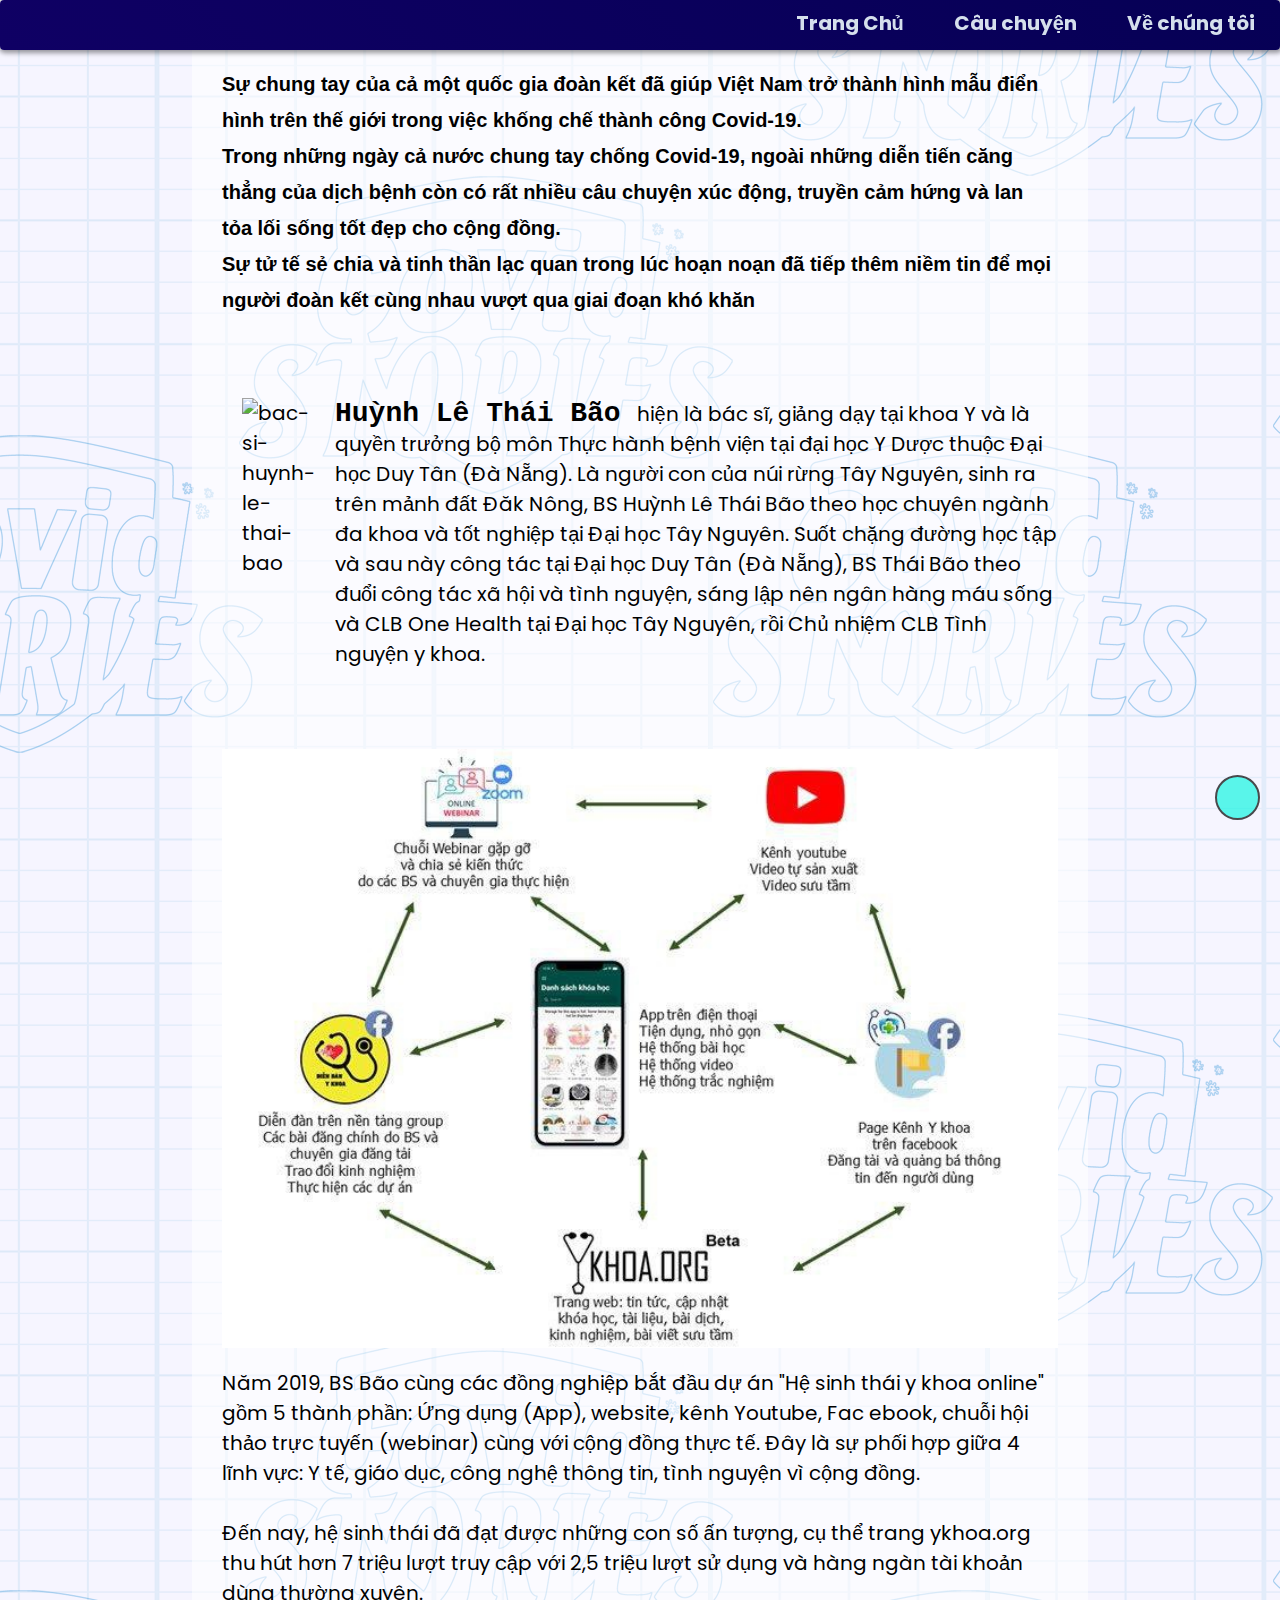
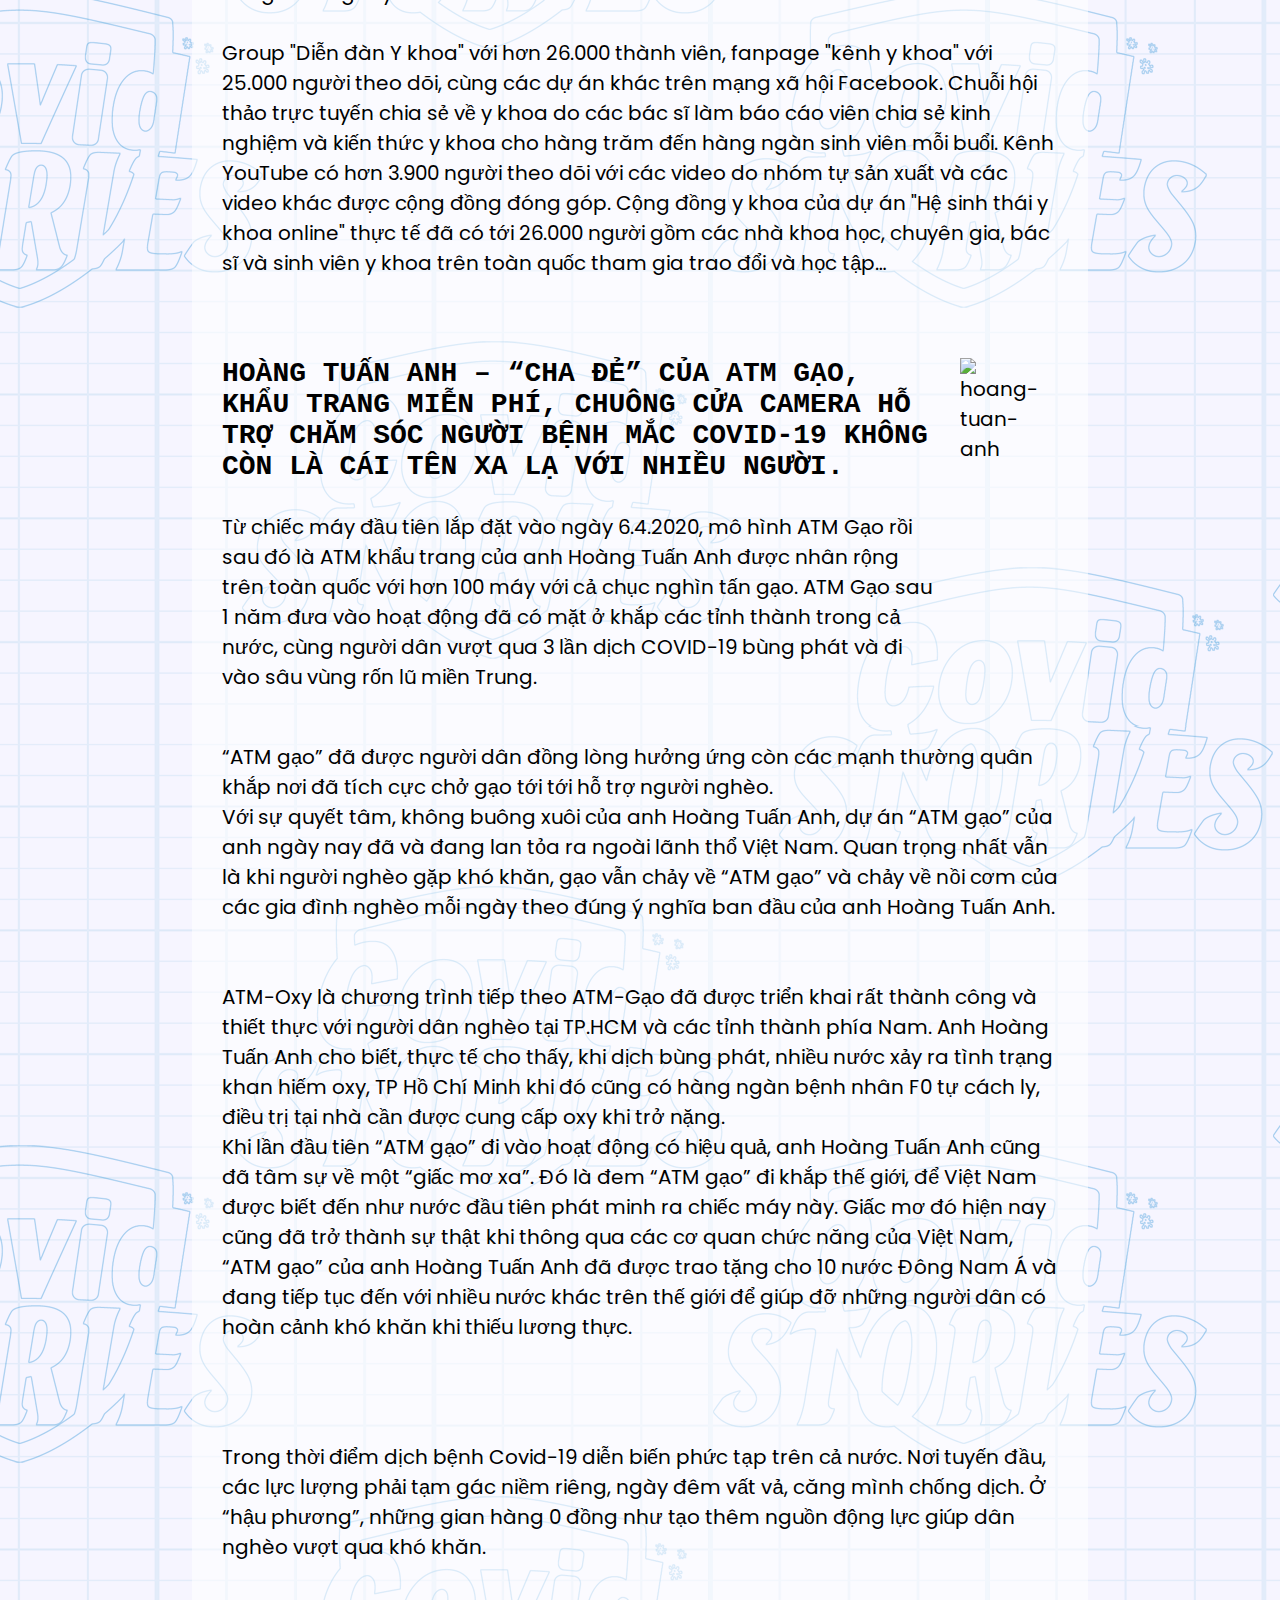
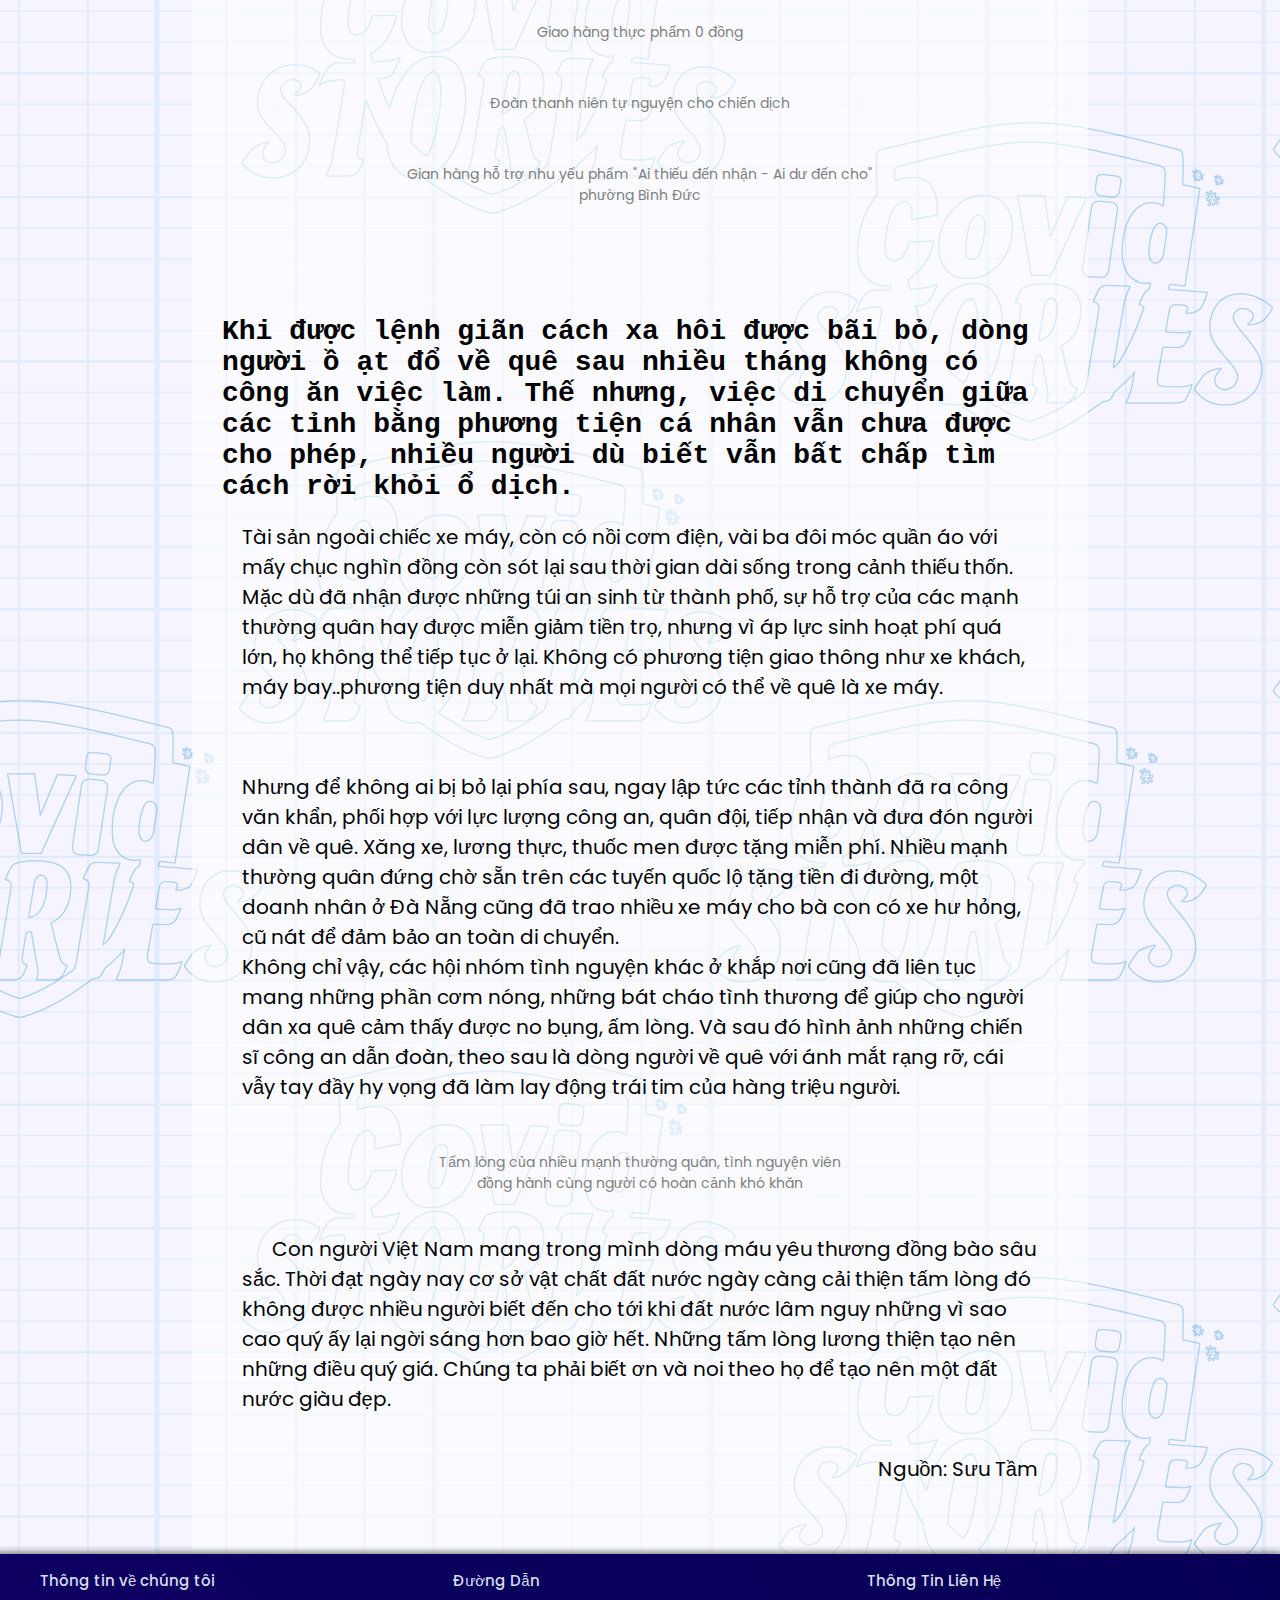
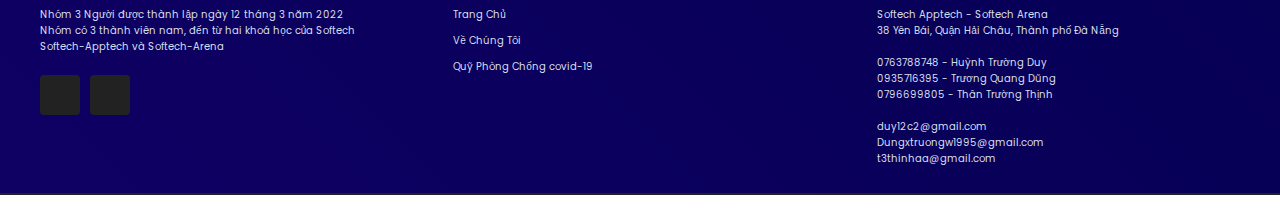
==== commit b811ef99: "Merge pull request #10 from t3thinhaa/main" ====
--- a/index.html
+++ b/index.html
@@ -225,7 +225,10 @@
                 <div class="foot-content about">
                     <h2>Thông tin về chúng tôi</h2>
                     <p>
-                        Nhóm 3 Người được 
+                        Nhóm 3 Người được thành lập ngày 12 tháng 3 năm 2022 <br>
+                        Nhóm có 3 thành viên nam, đến từ hai khoá học của Softech <br>
+                        Softech-Apptech và Softech-Arena
+
                     </p>
                     <ul class="icon">
                         <li><a href="https://facebook.com" target="_blank"><ion-icon name="logo-facebook" ></ion-icon></a></li>
--- a/css/responsive.css
+++ b/css/responsive.css
@@ -172,4 +172,3 @@
         width: 100%;
     }
 }
-}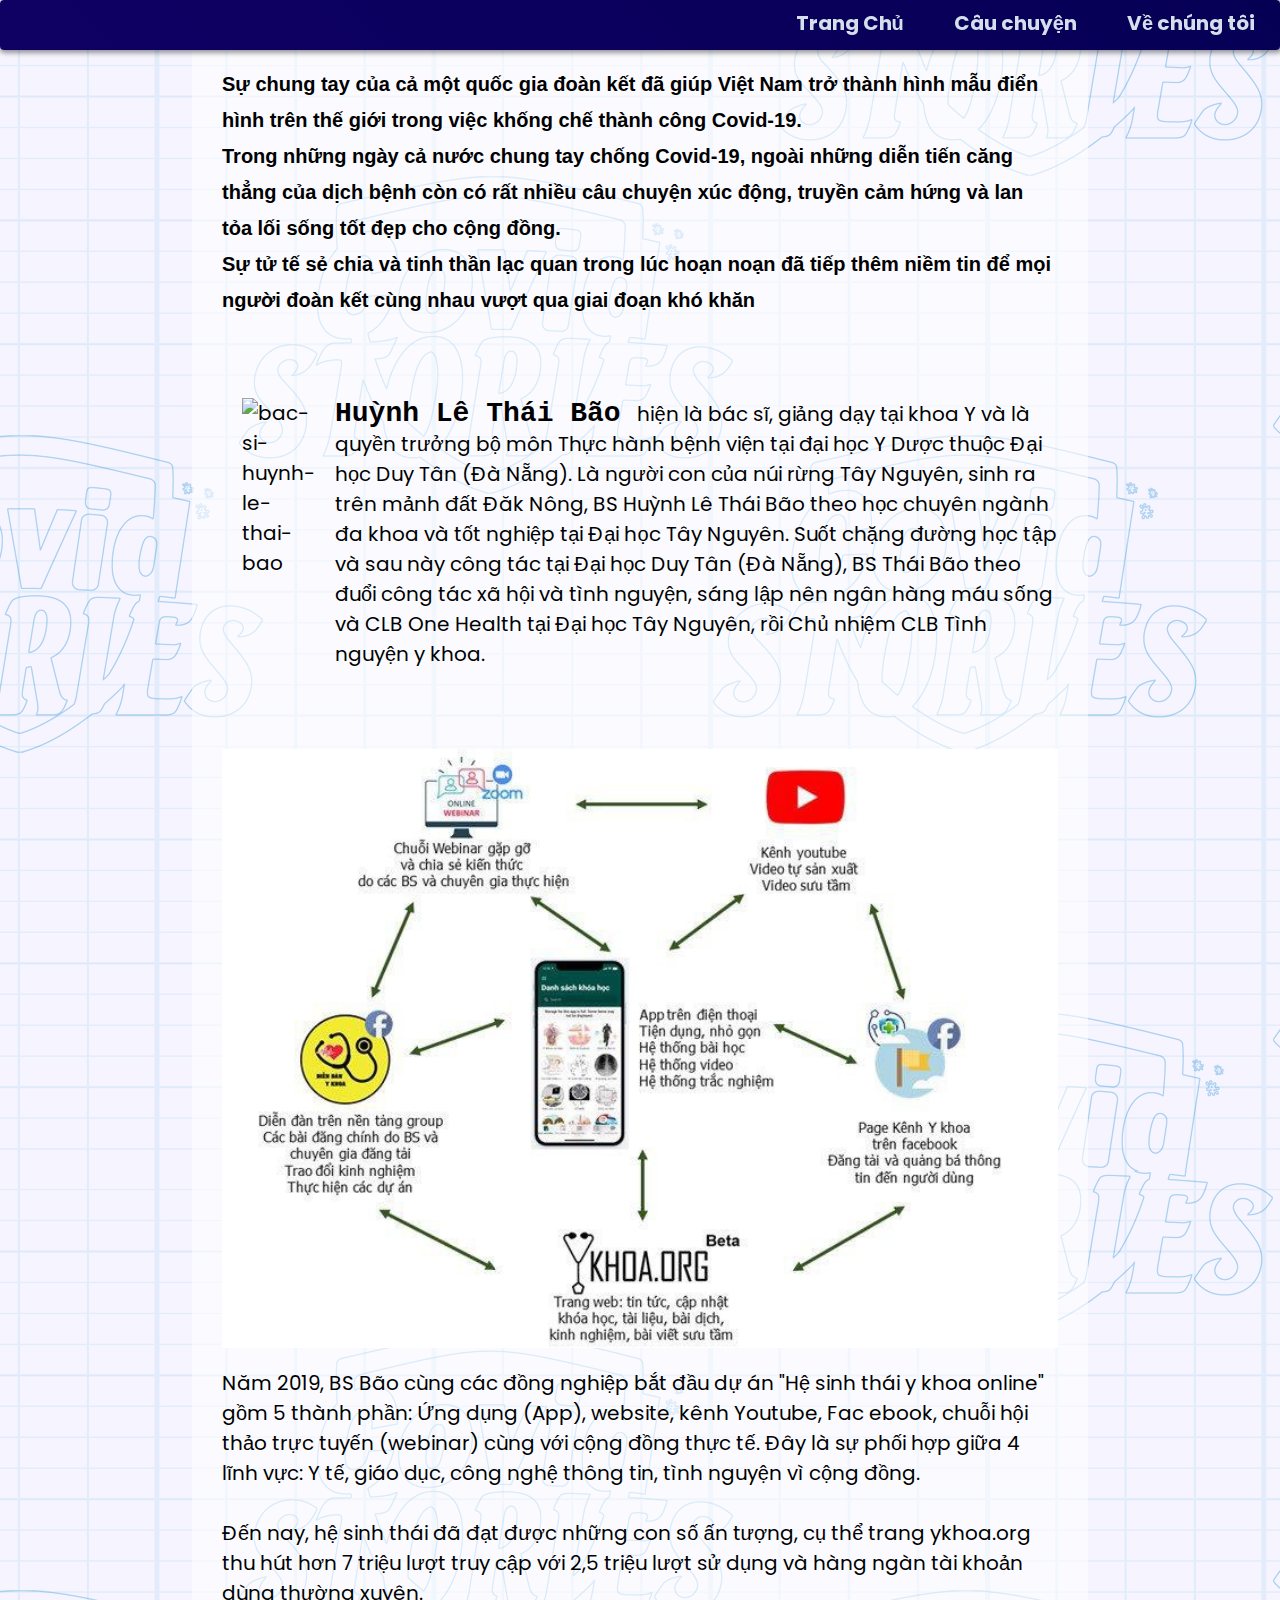
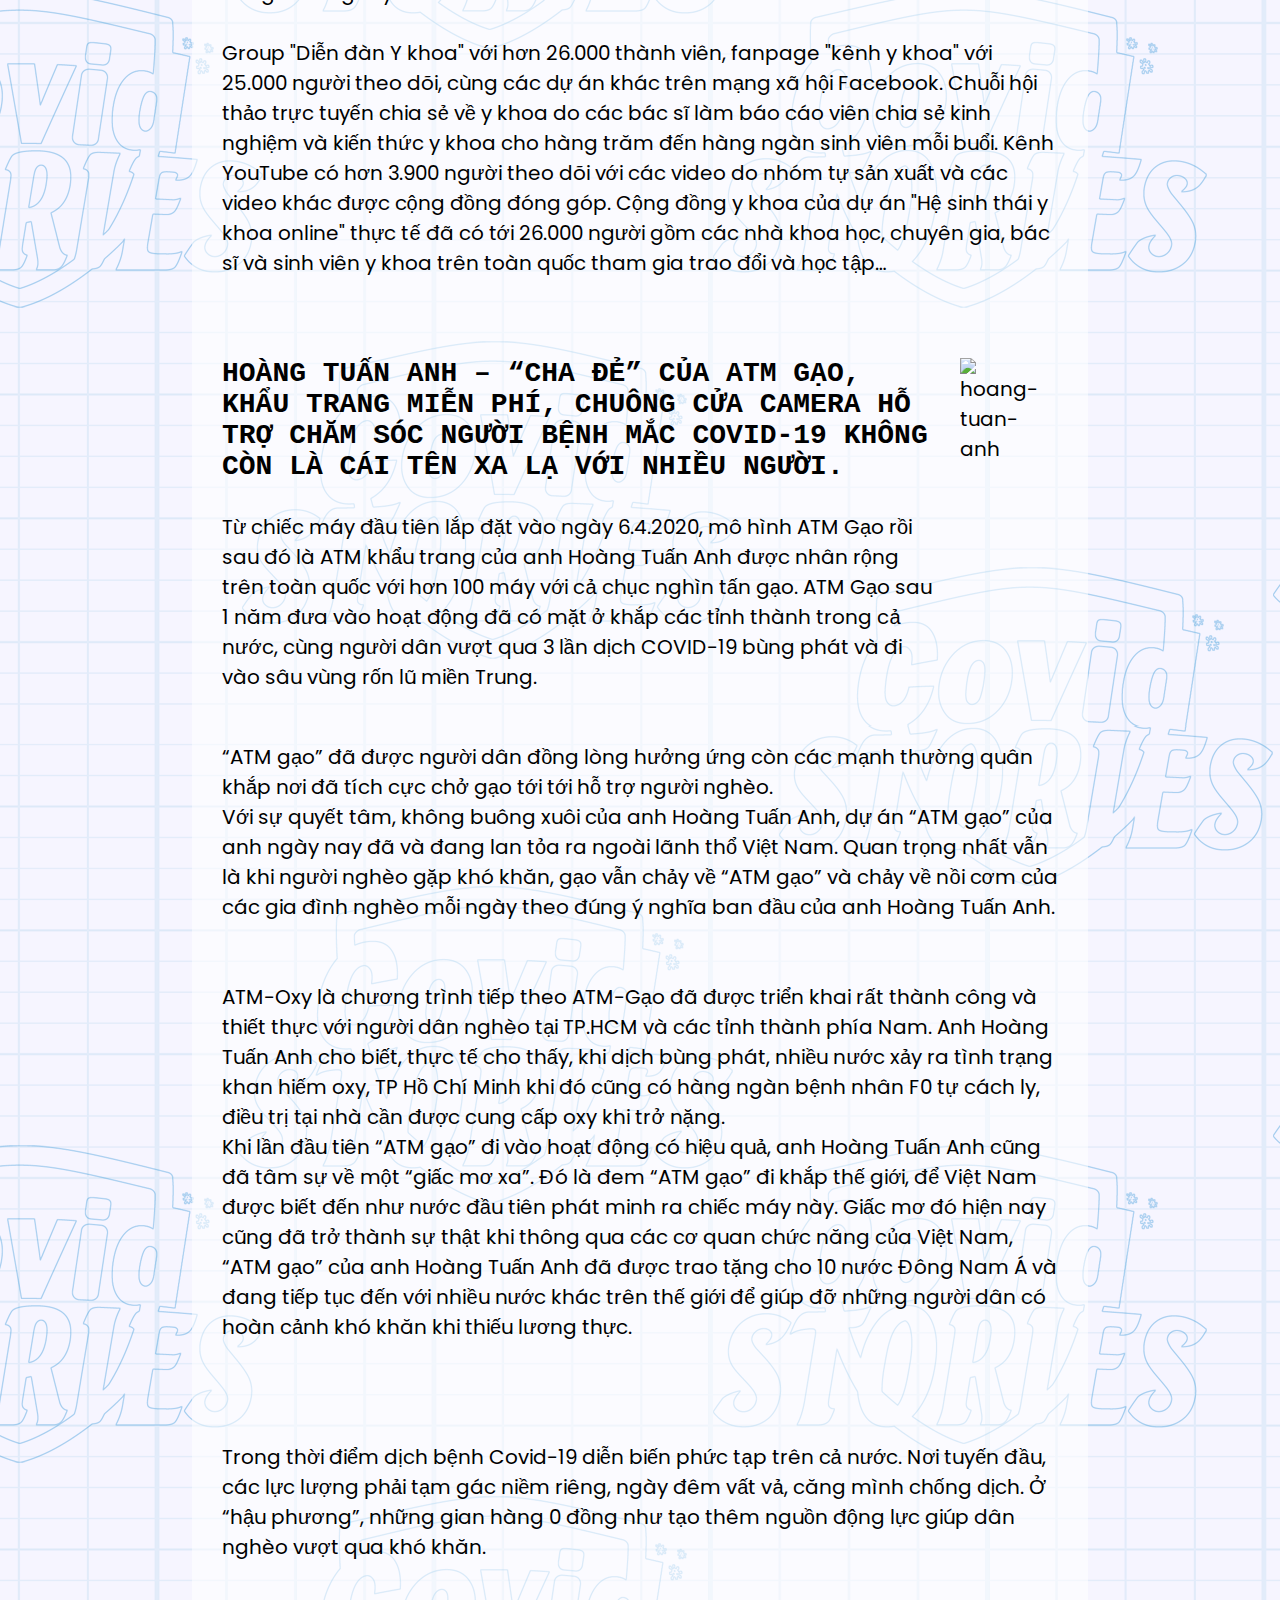
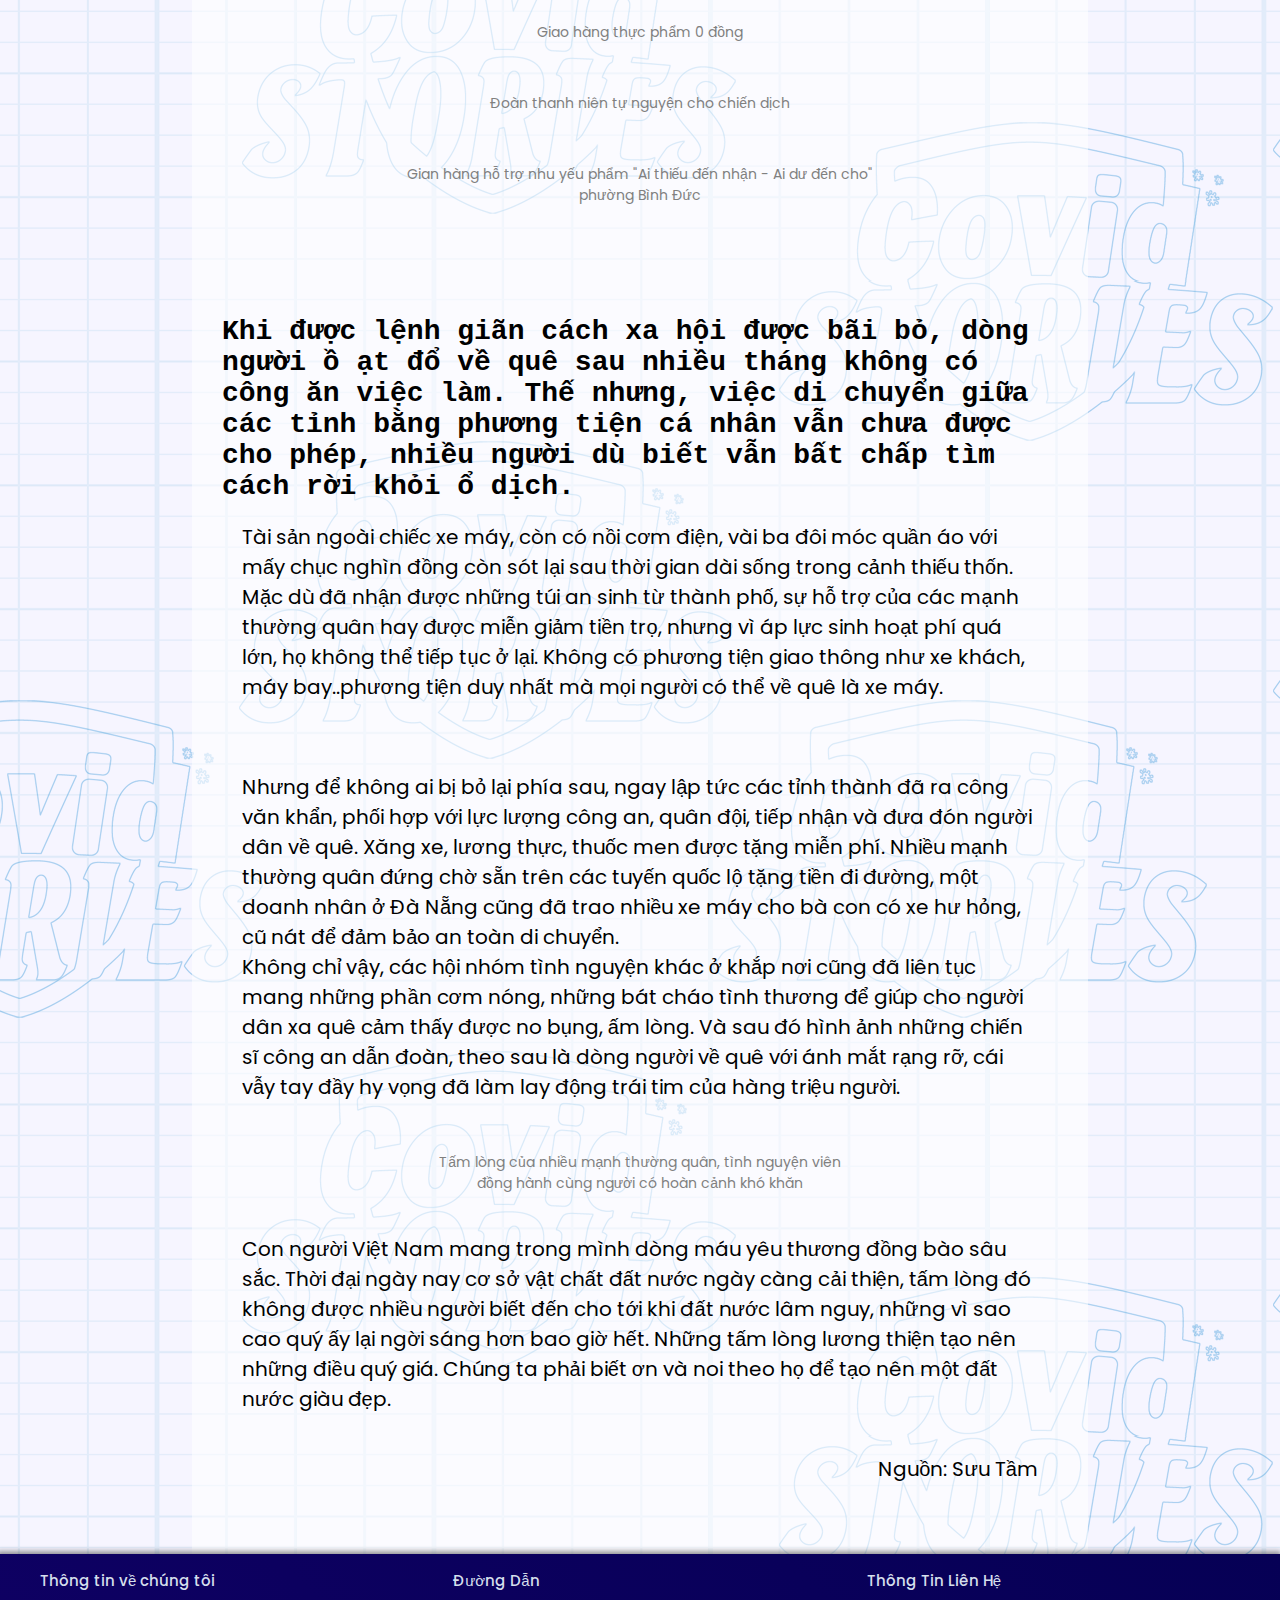
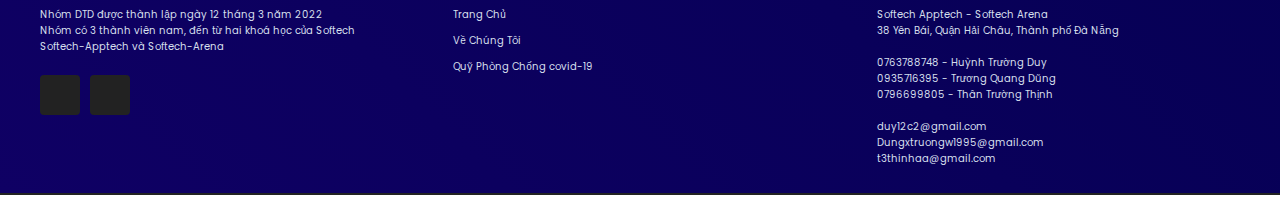
==== commit b1d052e3: "push lần cuối" ====
--- a/index.html
+++ b/index.html
@@ -5,7 +5,7 @@
     <meta charset="UTF-8">
     <meta http-equiv="X-UA-Compatible" content="IE=edge">
     <meta name="viewport" content="width=device-width, initial-scale=1.0">
-    <title>Document</title>
+    <title>Covid-Stories</title>
 
     <link rel="stylesheet" href="./css/base.css">
     <link rel="stylesheet" href="./css/style.css">
@@ -24,9 +24,9 @@
             <div class="grid wide">
                 <!-- Header nav -->
                 <div class="header__home">
-                    <div class="header__logo">
+                    <a href="#" class="header__logo">
                         <img src="./img/LOGO-WEB-623x400.png" alt="" class="header__logo-img">
-                    </div>
+                    </a>
                     <ul class="header__nav-list" id="nav-list">
                         <li class="icon">
                             <a href="javascript:void(0);" class="header__nav-link" onclick="myFunction()">
@@ -58,21 +58,23 @@
                             </ul>
                         </li>
                         <li class="header__nav-item">
-                            <a href="" class="header__nav-link">Về chúng tôi</a>
+                            <a href="/aboutUs.html" class="header__nav-link">Về chúng tôi</a>
                         </li>
                         
                     </ul>
-                <!-- script cho icon -->
-                <script>
-                    function myFunction() {
-                        var x = document.getElementById("nav-list");
-                        if (x.className === "header__nav-list") {
-                            x.className += " responsive";
-                        } else {
-                            x.className = "header__nav-list"
+                    <!-- script cho icon -->
+                    <script>
+                        function myFunction() {
+                            var x = document.getElementById("nav-list");
+                            if (x.className === "header__nav-list") {
+                                x.className += " responsive";
+                            } else {
+                                (x.className = "header__nav-list")
+                            }
+        
+
                         }
-                    }
-                </script>
+                    </script>
                 </div>
             </div>
         </header>
@@ -132,7 +134,7 @@
     
                     </div>
     
-                    <p>
+                    <p> 
                         “ATM gạo” đã được người dân đồng lòng hưởng ứng còn các mạnh thường quân khắp nơi đã tích cực chở gạo tới tới hỗ trợ người nghèo. 
                         <br>
                         Với sự quyết tâm, không buông xuôi của anh Hoàng Tuấn Anh, dự án “ATM gạo” của anh ngày nay đã và đang lan tỏa ra ngoài lãnh thổ Việt Nam. Quan trọng nhất vẫn là khi người nghèo gặp khó khăn, gạo vẫn chảy về “ATM gạo” và chảy về nồi cơm của các gia đình nghèo mỗi ngày theo đúng ý nghĩa ban đầu của anh Hoàng Tuấn Anh.
@@ -184,7 +186,7 @@
                 <div class="A6" id="ko-ai-bi-bo-lai">
                     <img src="/img/title 4.png" alt=""> <br>
                     <span class="bold-line">
-                        Khi được lệnh giãn cách xa hôi được bãi bỏ, dòng người ồ ạt đổ về quê sau nhiều tháng không có công ăn việc làm. Thế nhưng, việc di chuyển giữa các tỉnh bằng phương tiện cá nhân vẫn chưa được cho phép, nhiều người dù biết vẫn bất chấp tìm cách rời khỏi ổ dịch.
+                        Khi được lệnh giãn cách xa hội được bãi bỏ, dòng người ồ ạt đổ về quê sau nhiều tháng không có công ăn việc làm. Thế nhưng, việc di chuyển giữa các tỉnh bằng phương tiện cá nhân vẫn chưa được cho phép, nhiều người dù biết vẫn bất chấp tìm cách rời khỏi ổ dịch.
                     </span>
                     <p>
                         Tài sản ngoài chiếc xe máy, còn có nồi cơm điện, vài ba đôi móc quần áo với mấy chục nghìn đồng còn sót lại sau thời gian dài sống trong cảnh thiếu thốn. Mặc dù đã nhận được những túi an sinh từ thành phố, sự hỗ trợ của các mạnh thường quân hay được miễn giảm tiền trọ, nhưng vì áp lực sinh hoạt phí quá lớn, họ không thể tiếp tục ở lại. Không có phương tiện giao thông như xe khách, máy bay..phương tiện duy nhất mà mọi người có thể về quê là xe máy.
@@ -205,8 +207,8 @@
                             đồng hành cùng người có hoàn cảnh khó khăn
                         </figcaption>
                     </figure>
-                    <p style="text-indent: 30px;">
-                        Con người Việt Nam mang trong mình dòng máu yêu thương đồng bào sâu sắc. Thời đạt ngày nay cơ sở vật chất đất nước ngày càng cải thiện tấm lòng đó không được nhiều người biết đến cho tới khi đất nước lâm nguy những vì sao cao quý ấy lại ngời sáng hơn bao giờ hết. Những tấm lòng lương thiện tạo nên những điều quý giá. Chúng ta phải biết ơn và noi theo họ để tạo nên một đất nước giàu đẹp.
+                    <p >
+                        Con người Việt Nam mang trong mình dòng máu yêu thương đồng bào sâu sắc. Thời đại ngày nay cơ sở vật chất đất nước ngày càng cải thiện, tấm lòng đó không được nhiều người biết đến cho tới khi đất nước lâm nguy, những vì sao cao quý ấy lại ngời sáng hơn bao giờ hết. Những tấm lòng lương thiện tạo nên những điều quý giá. Chúng ta phải biết ơn và noi theo họ để tạo nên một đất nước giàu đẹp.
                     </p>
                     <div class="flex-right">
                         <p>
@@ -225,7 +227,7 @@
                 <div class="foot-content about">
                     <h2>Thông tin về chúng tôi</h2>
                     <p>
-                        Nhóm 3 Người được thành lập ngày 12 tháng 3 năm 2022 <br>
+                        Nhóm DTD được thành lập ngày 12 tháng 3 năm 2022 <br>
                         Nhóm có 3 thành viên nam, đến từ hai khoá học của Softech <br>
                         Softech-Apptech và Softech-Arena
 
@@ -240,7 +242,7 @@
                     <h2>Đường Dẫn</h2>
                     <ul>
                         <li><a href="#">Trang Chủ</a></li>
-                        <li><a href="#">Về Chúng Tôi</a></li>
+                        <li><a href="/aboutUs.html">Về Chúng Tôi</a></li>
                         <li><a href="https://www.quyvacxincovid19.gov.vn/" target="_blank">Quỹ Phòng Chống covid-19</a></li>
                     </ul>
                 </div>
@@ -304,25 +306,12 @@
             }(document, 'script', 'facebook-jssdk'));
             </script>
         <!-- hết plugin messenger -->
-
-        <!-- phone call button -->
-            <button  id="phBtn" title="Gọi Điện Thoại" href="tel:0796699805">
-                <ion-icon name="call-outline"></ion-icon>
-            </button>
-            <!-- script  -->
-            <script>
-                window.onclick = function() {
-                    onclickFunction()
-                };  
-                document.getElementById("phBtn").addEventListener("click", function(){
-                    document.documentElement.te
-                })        
-            </script>
-
-
-        <!-- what app plugin  (đang lỗi)-->
-            <!-- <script src="https://apps.elfsight.com/p/platform.js" defer></script>
-            <div class="elfsight-app-df4b5dd9-051e-46be-aa7b-af4bc64fa397"></div> -->
+        <!-- Messenger plugin 2 -->
+            <script src="https://apps.elfsight.com/p/platform.js" defer></script>
+            <div class="elfsight-app-fe5b3461-f251-4056-95ab-cfa789cb1094"></div>
+        <!-- what app plugin  -->
+            <script src="https://apps.elfsight.com/p/platform.js" defer></script>
+            <div class="elfsight-app-df4b5dd9-051e-46be-aa7b-af4bc64fa397"></div>
 
 
         <!-- Button lên đầu trang và script cho nó -->
--- a/css/style.css
+++ b/css/style.css
@@ -9,7 +9,9 @@
   z-index: 3;
 }
 .header__logo {
+  cursor: pointer;
   width: 10%;
+  display: block;
 }
 .header__logo-img {
   width: 60%;
@@ -79,7 +81,7 @@
 
 /* Nav child */
 .header__nav-child-list {
-  background-color: rgba(255, 255, 255, 0.562);
+  background-color: rgb(255, 255, 255);
   list-style: none;
   position: absolute;
   left: 0px;
@@ -142,7 +144,7 @@
 }
 .banner__img {
   width: 100%;
-  object-fit: cover;
+  object-fit: scale-down;
 }
 /* hết css header và banner */
 
@@ -307,6 +309,8 @@
 /* Css cho phần footer */
 footer {
   position: relative;
+  margin-bottom: -120px;
+  bottom: 0;
   /* z-index: -1; */
   width: 100%;
   height: auto;
@@ -441,37 +445,6 @@
 /* ------------------------------------------------------- */
 /* message plugin, phone call và nút về đầu trang */
 
-/* nút phone call */
-#phBtn {
-  display: block;
-  width: 45px;
-  height: 45px;
-  position: fixed;
-  bottom: 80px;
-  right: 20px;
-  z-index: 1;
-  background-color: rgb(23, 245, 226);
-  border: 2px solid black;
-  cursor: pointer;
-  border-radius: 50%;
-  opacity: 0.7;
-  object-fit: fill;
-  font-size: 40px;
-  justify-content: center;
-  align-items: center;
-  margin: auto;
-}
-
-#phBtn ion-icon {
-  color:white;
-  cursor: pointer;
-  font-size: 40px;
-}
-#phBtn:hover {
-background-color: aliceblue;
-color: #060055;
-}
-
 /* nút về đầu trang */
 #baBtn {
   display: none;
@@ -479,7 +452,7 @@
   height: 45px;
   position: fixed;
   bottom: 125px;
-  right: 20px;
+  right: 24px;
   z-index: 1;
   background-color: rgba(255, 255, 255, 0);
   color: rgb(88, 98, 245);
@@ -502,4 +475,3 @@
   color: forestgreen;
 }
 
-
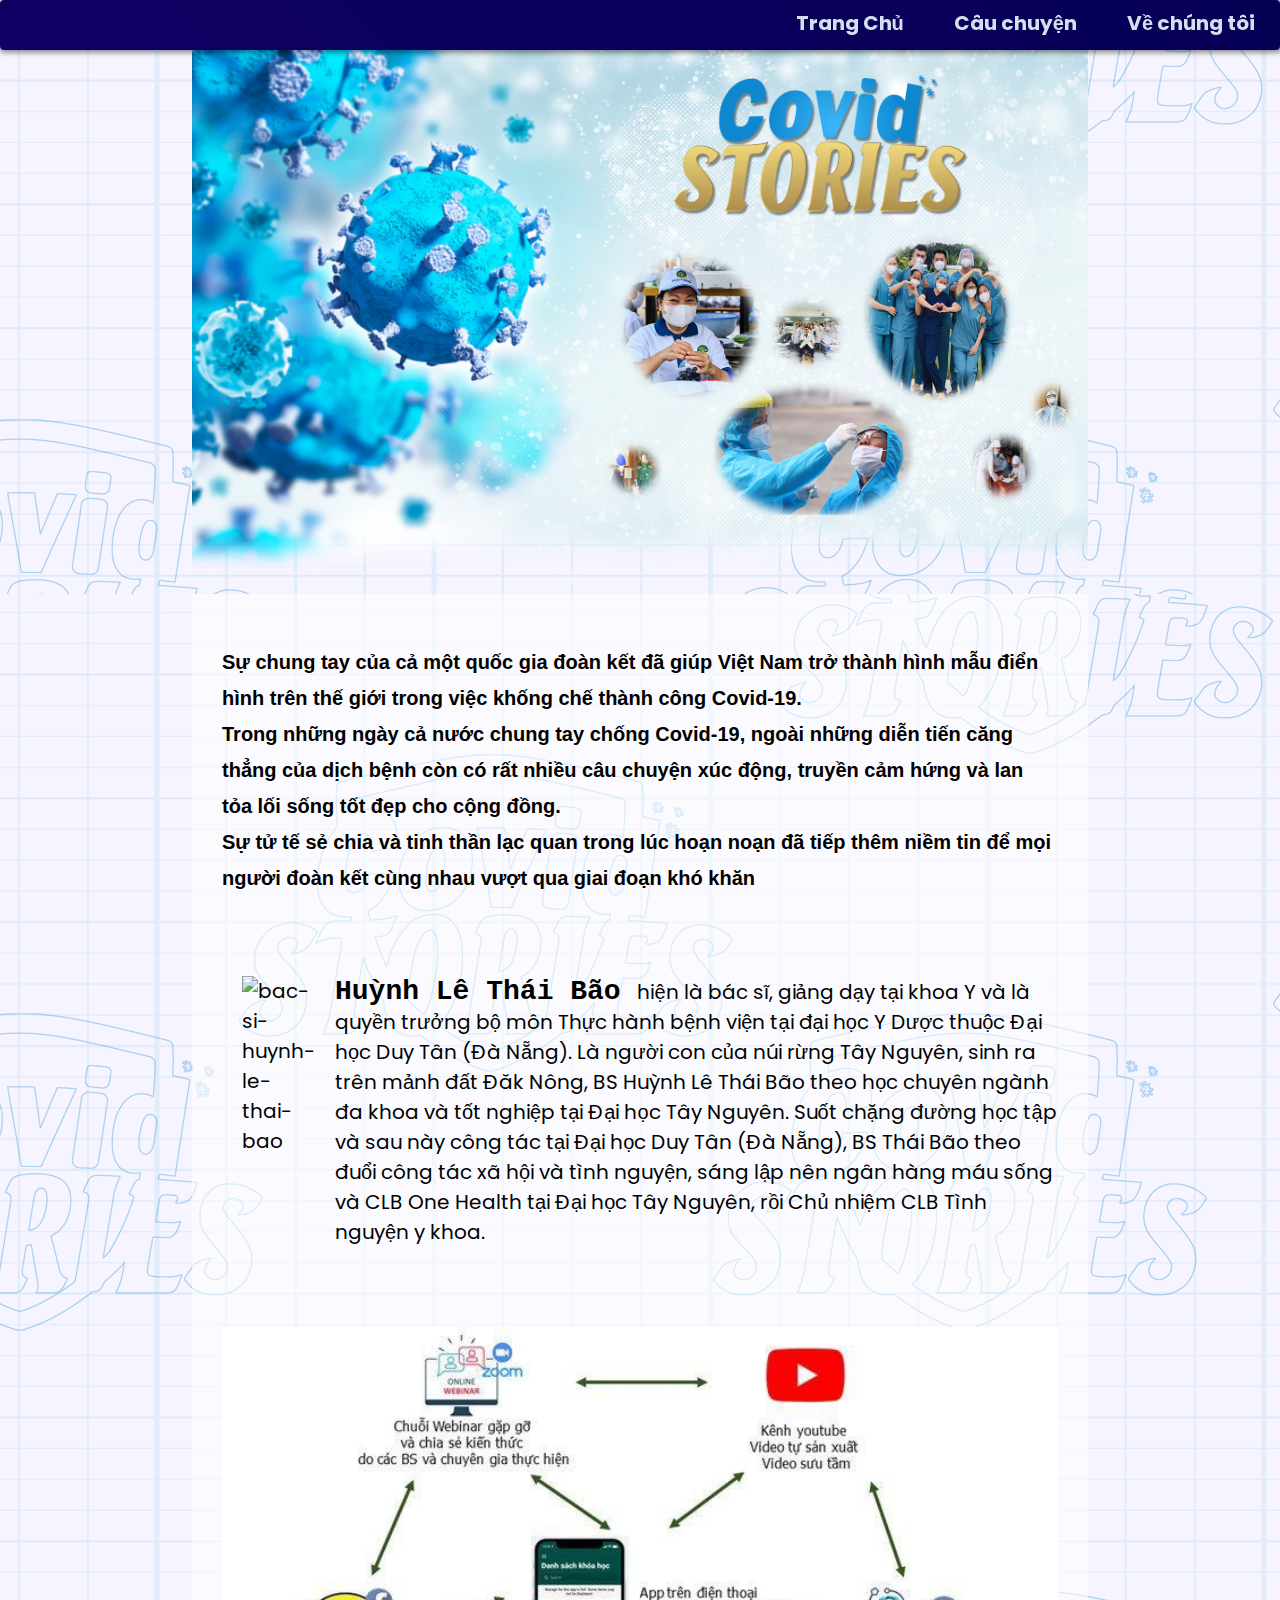
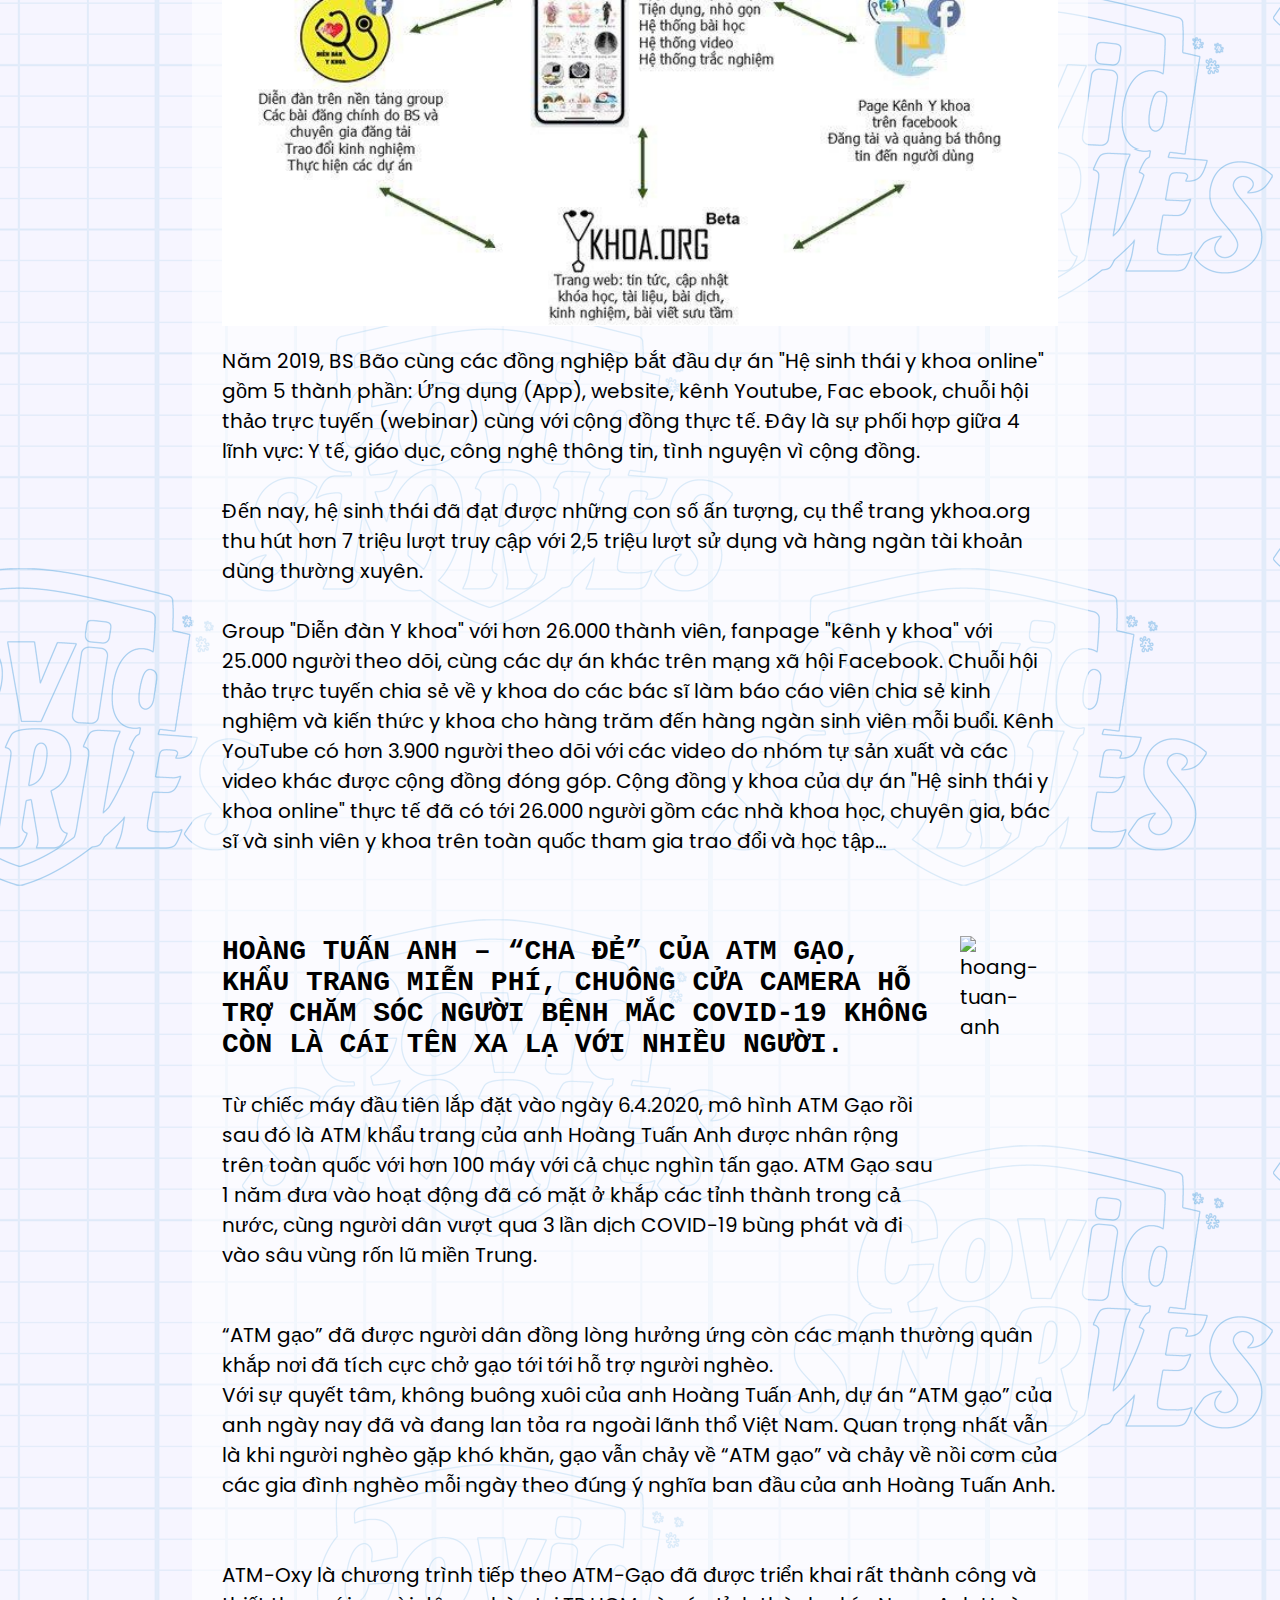
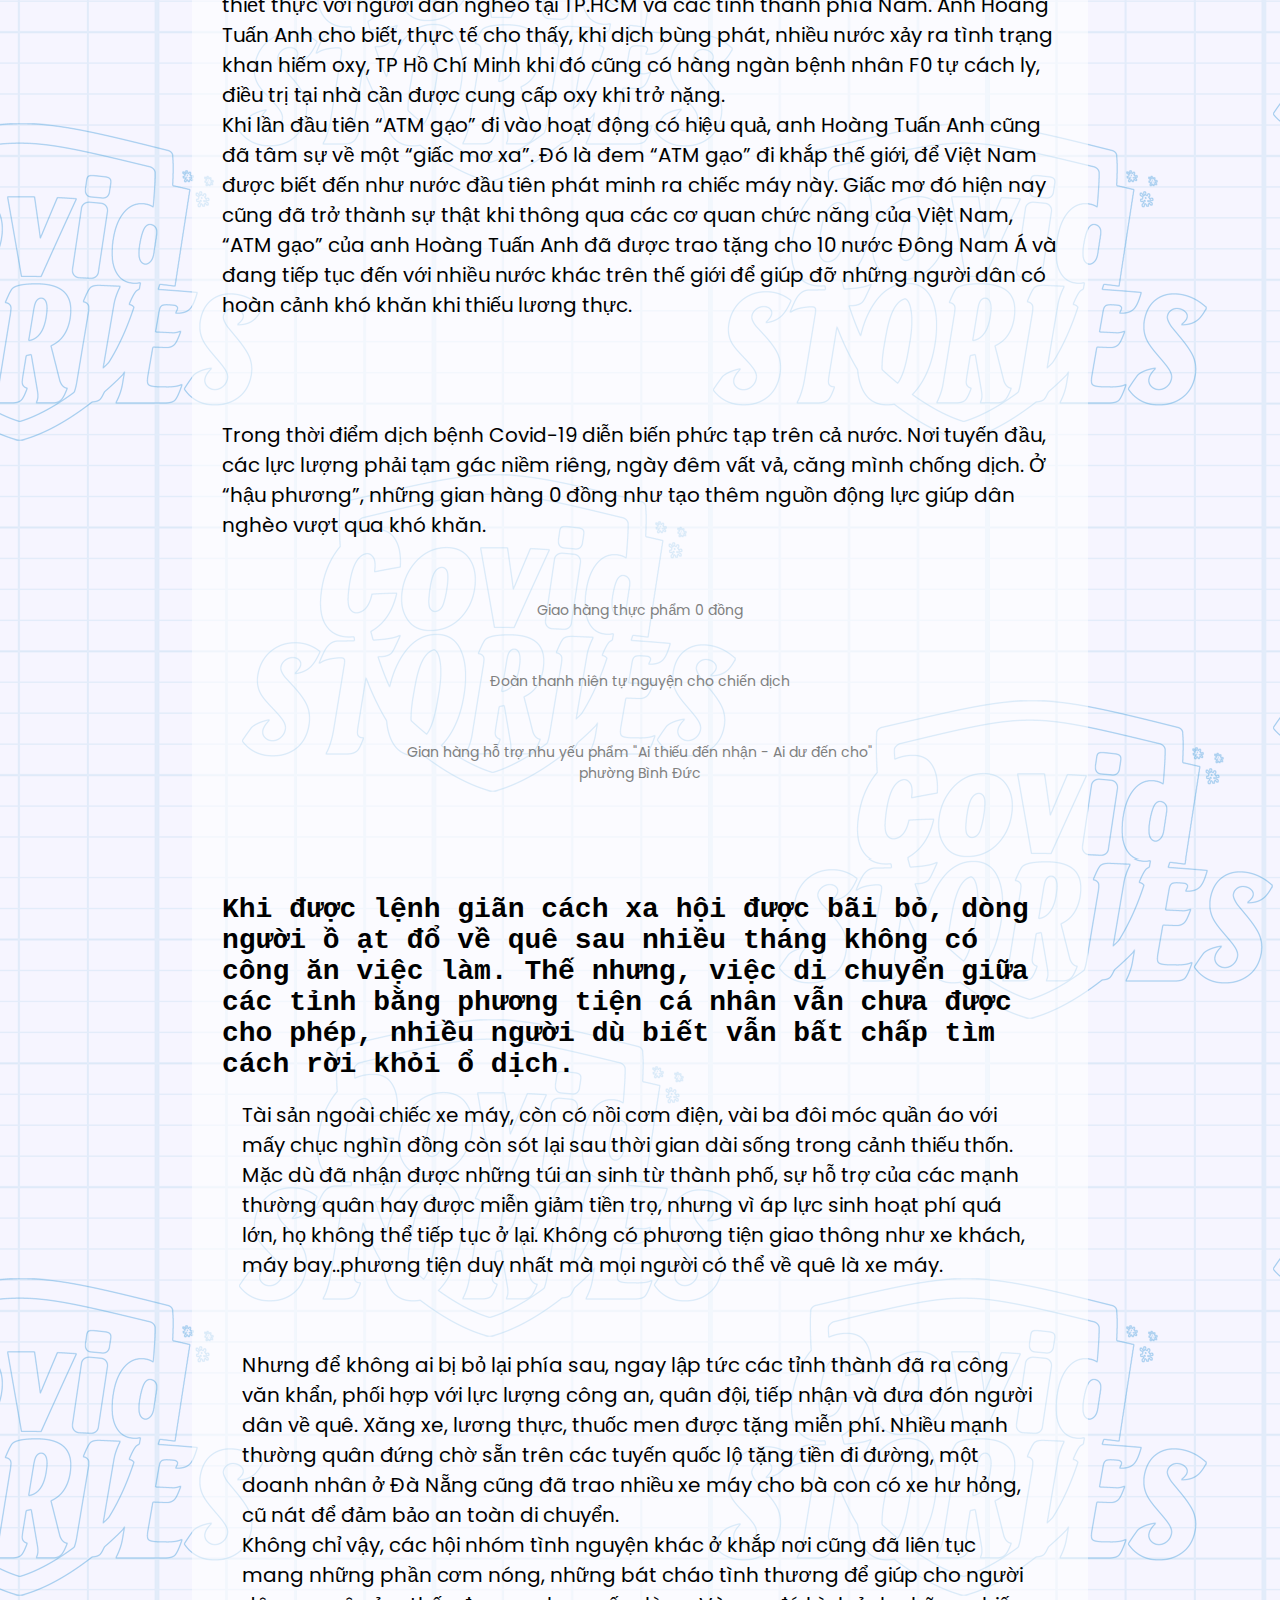
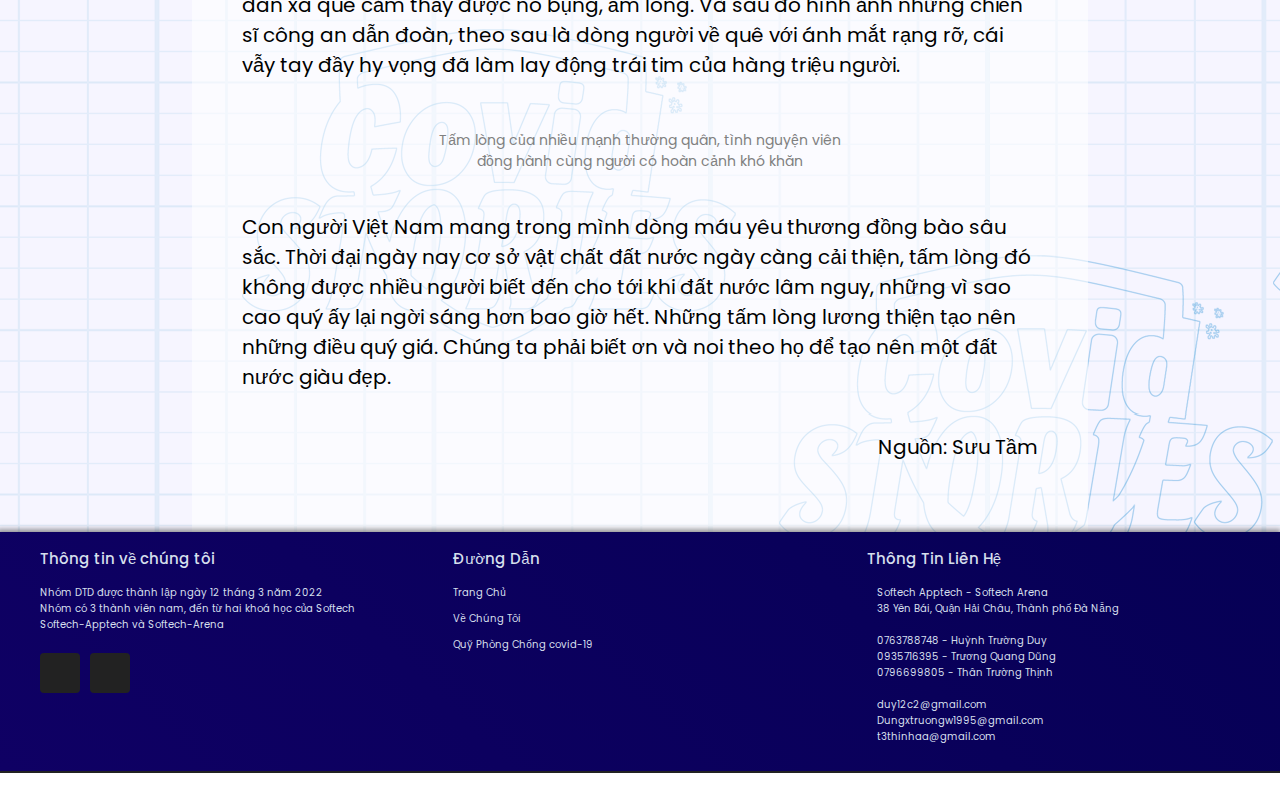
==== commit fb92ac34: "Merge branch 'main' into main" ====
--- a/index.html
+++ b/index.html
@@ -12,8 +12,8 @@
     <link rel="stylesheet" href="./css/grid.css">
     <link href="https://fonts.googleapis.com/css2?family=Poppins&display=swap" rel="stylesheet">
     <link rel="stylesheet" href="/css/responsive.css">
-        
-    
+
+
     <script type="module" src="https://unpkg.com/ionicons@5.5.2/dist/ionicons/ionicons.esm.js"></script>
     <script nomodule src="https://unpkg.com/ionicons@5.5.2/dist/ionicons/ionicons.js"></script>
 </head>
@@ -60,28 +60,16 @@
                         <li class="header__nav-item">
                             <a href="/aboutUs.html" class="header__nav-link">Về chúng tôi</a>
                         </li>
-                        
+
                     </ul>
-                    <!-- script cho icon -->
-                    <script>
-                        function myFunction() {
-                            var x = document.getElementById("nav-list");
-                            if (x.className === "header__nav-list") {
-                                x.className += " responsive";
-                            } else {
-                                (x.className = "header__nav-list")
-                            }
-        
-
-                        }
-                    </script>
                 </div>
             </div>
         </header>
         <!-- Banner -->
         <div class="banner">
-            <img src="./img/bannner 2.png" alt="" class="banner__img">
+            <img src="./img/banner2.png" alt="" class="banner__img" id="banner-img" onclick="changeImg()">
         </div>
+
 
         <!-- Middle content -->
         <section class="mid-content">
@@ -105,7 +93,7 @@
                         </div>
                     </div>
                 </div>
-                    <!-- ````````` -->
+                <!-- ````````` -->
                 <div class="A3">
                     <img src="/img/appbeta.jpeg" alt="" class="A3-img">
                     <p>
@@ -117,7 +105,7 @@
                 <!-- ATM gạo -->
                 <div class="A4" id="atm-gao">
                     <img src="/img/title 2.png" alt="">
-                    
+
                     <div class="b1">
                         <div class="subs">
                             <span class="bold-line">
@@ -129,21 +117,21 @@
                                 Từ chiếc máy đầu tiên lắp đặt vào ngày 6.4.2020, mô hình ATM Gạo rồi sau đó là ATM khẩu trang của anh Hoàng Tuấn Anh được nhân rộng trên toàn quốc với hơn 100 máy với cả chục nghìn tấn gạo. ATM Gạo sau 1 năm đưa vào hoạt động đã có mặt ở khắp các tỉnh thành trong cả nước, cùng người dân vượt qua 3 lần dịch COVID-19 bùng phát và đi vào sâu vùng rốn lũ miền Trung.
                             </p>
                         </div>
-                        
+
                         <img class="char-image" src="/img/hoang tuan anh.png" alt="hoang-tuan-anh">
-    
+
                     </div>
-    
-                    <p> 
-                        “ATM gạo” đã được người dân đồng lòng hưởng ứng còn các mạnh thường quân khắp nơi đã tích cực chở gạo tới tới hỗ trợ người nghèo. 
+
+                    <p>
+                        “ATM gạo” đã được người dân đồng lòng hưởng ứng còn các mạnh thường quân khắp nơi đã tích cực chở gạo tới tới hỗ trợ người nghèo.
                         <br>
                         Với sự quyết tâm, không buông xuôi của anh Hoàng Tuấn Anh, dự án “ATM gạo” của anh ngày nay đã và đang lan tỏa ra ngoài lãnh thổ Việt Nam. Quan trọng nhất vẫn là khi người nghèo gặp khó khăn, gạo vẫn chảy về “ATM gạo” và chảy về nồi cơm của các gia đình nghèo mỗi ngày theo đúng ý nghĩa ban đầu của anh Hoàng Tuấn Anh.
                     </p>
                     <!-- ATM oxi -->
                     <img src="/img/a6.jpg.png" alt="" id="atm-oxi">
                     <p>
-                        ATM-Oxy là chương trình tiếp theo  ATM-Gạo đã được triển khai rất thành công và thiết thực với người dân nghèo tại TP.HCM và các tỉnh thành phía Nam. Anh Hoàng Tuấn Anh cho biết, thực tế cho thấy, khi dịch bùng phát, nhiều nước xảy ra tình trạng khan hiếm oxy, TP Hồ Chí Minh khi đó cũng có hàng ngàn bệnh nhân F0 tự cách ly, điều trị tại nhà cần được cung cấp oxy khi trở nặng. <br>
-                        Khi lần đầu tiên “ATM gạo” đi vào hoạt động có hiệu quả, anh Hoàng Tuấn Anh cũng đã tâm sự về một “giấc mơ xa”. Đó là đem “ATM gạo” đi khắp thế giới, để Việt Nam được biết đến như nước đầu tiên phát minh ra chiếc máy này. Giấc mơ đó hiện nay cũng đã trở thành sự thật khi thông qua các cơ quan chức năng của Việt Nam, “ATM gạo” của anh Hoàng Tuấn Anh đã được trao tặng cho 10 nước Đông Nam Á và đang tiếp tục đến với nhiều nước khác trên thế giới để giúp đỡ những người dân có hoàn cảnh khó khăn khi thiếu lương thực.  
+                        ATM-Oxy là chương trình tiếp theo ATM-Gạo đã được triển khai rất thành công và thiết thực với người dân nghèo tại TP.HCM và các tỉnh thành phía Nam. Anh Hoàng Tuấn Anh cho biết, thực tế cho thấy, khi dịch bùng phát, nhiều nước xảy ra tình trạng khan hiếm oxy, TP Hồ Chí Minh khi đó cũng có hàng ngàn bệnh nhân F0 tự cách ly, điều trị tại nhà cần được cung cấp oxy khi trở nặng. <br>
+                        Khi lần đầu tiên “ATM gạo” đi vào hoạt động có hiệu quả, anh Hoàng Tuấn Anh cũng đã tâm sự về một “giấc mơ xa”. Đó là đem “ATM gạo” đi khắp thế giới, để Việt Nam được biết đến như nước đầu tiên phát minh ra chiếc máy này. Giấc mơ đó hiện nay cũng đã trở thành sự thật khi thông qua các cơ quan chức năng của Việt Nam, “ATM gạo” của anh Hoàng Tuấn Anh đã được trao tặng cho 10 nước Đông Nam Á và đang tiếp tục đến với nhiều nước khác trên thế giới để giúp đỡ những người dân có hoàn cảnh khó khăn khi thiếu lương thực.
                     </p>
                 </div>
                 <!-- Giao hàng 0 đồng -->
@@ -178,7 +166,7 @@
                             <img src="/img/Ps-gianhang0dong-8.jpg" class="img-4" alt="">
                         </div>
                         <figcaption>Gian hàng hỗ trợ nhu yếu phẩm "Ai thiếu đến nhận - Ai dư đến cho" <br>
-                                    phường Bình Đức
+                            phường Bình Đức
                         </figcaption>
                     </figure>
                 </div>
@@ -197,7 +185,7 @@
                         <br>
                         Không chỉ vậy, các hội nhóm tình nguyện khác ở khắp nơi cũng đã liên tục mang những phần cơm nóng, những bát cháo tình thương để giúp cho người dân xa quê cảm thấy được no bụng, ấm lòng. Và sau đó hình ảnh những chiến sĩ công an dẫn đoàn, theo sau là dòng người về quê với ánh mắt rạng rỡ, cái vẫy tay đầy hy vọng đã làm lay động trái tim của hàng triệu người.
                     </p>
-                    
+
                     <figure>
                         <div class="ima">
                             <img src="/img/img1.jpg" class="img-2" alt="">
@@ -207,7 +195,7 @@
                             đồng hành cùng người có hoàn cảnh khó khăn
                         </figcaption>
                     </figure>
-                    <p >
+                    <p>
                         Con người Việt Nam mang trong mình dòng máu yêu thương đồng bào sâu sắc. Thời đại ngày nay cơ sở vật chất đất nước ngày càng cải thiện, tấm lòng đó không được nhiều người biết đến cho tới khi đất nước lâm nguy, những vì sao cao quý ấy lại ngời sáng hơn bao giờ hết. Những tấm lòng lương thiện tạo nên những điều quý giá. Chúng ta phải biết ơn và noi theo họ để tạo nên một đất nước giàu đẹp.
                     </p>
                     <div class="flex-right">
@@ -233,8 +221,12 @@
 
                     </p>
                     <ul class="icon">
-                        <li><a href="https://facebook.com" target="_blank"><ion-icon name="logo-facebook" ></ion-icon></a></li>
-                        <li><a href="https://discord.com/channels/951817038463131648/951817038463131650" target="_blank"><ion-icon name="logo-discord"></ion-icon></a></li>
+                        <li><a href="https://facebook.com" target="_blank">
+                                <ion-icon name="logo-facebook"></ion-icon>
+                            </a></li>
+                        <li><a href="https://discord.com/channels/951817038463131648/951817038463131650" target="_blank">
+                                <ion-icon name="logo-discord"></ion-icon>
+                            </a></li>
                     </ul>
                 </div>
                 <!-- các đường link của page -->
@@ -251,13 +243,17 @@
                     <h2>Thông Tin Liên Hệ</h2>
                     <ul class="info">
                         <li>
-                            <span><ion-icon name="location-outline" id="iconlocation"></ion-icon></span>
+                            <span>
+                                <ion-icon name="location-outline" id="iconlocation"></ion-icon>
+                            </span>
                             <span>Softech Apptech - Softech Arena <br>
                                 38 Yên Bái, Quận Hải Châu, Thành phố Đà Nẵng <br>
                             </span>
                         </li>
                         <li>
-                            <span><ion-icon name="phone-portrait-outline" id="iconphone"></ion-icon></span>
+                            <span>
+                                <ion-icon name="phone-portrait-outline" id="iconphone"></ion-icon>
+                            </span>
                             <p>
                                 <a href="#">0763788748 - Huỳnh Trường Duy</a> <br>
                                 <a href="#">0935716395 - Trương Quang Dũng</a> <br>
@@ -265,77 +261,44 @@
                             </p>
                         </li>
                         <li>
-                            <span><ion-icon name="mail-outline" id="iconmail"></ion-icon></span>
+                            <span>
+                                <ion-icon name="mail-outline" id="iconmail"></ion-icon>
+                            </span>
                             <p>
                                 <a href="#">duy12c2@gmail.com</a> <br>
                                 <a href="#">Dungxtruongw1995@gmail.com</a> <br>
                                 <a href="#">t3thinhaa@gmail.com</a>
                             </p>
                         </li>
-                        
                     </ul>
                 </div>
             </div>
         </footer>
-<!-- ------------------------------------------------------------------------------------- -->
+        <!-- ------------------------------------------------------------------------------------- -->
         <!-- message plugin, phone call, back to top button -->
-            <!-- Messenger Plugin chat Code -->
-            <div id="fb-root"></div>
-            <!-- Your Plugin chat code -->
-            <div id="fb-customer-chat" class="fb-customerchat">
-            </div>
-            <script>
-            var chatbox = document.getElementById('fb-customer-chat');
-            chatbox.setAttribute("page_id", "101098755882654");
-            chatbox.setAttribute("attribution", "biz_inbox");
-            </script>
-            <!-- Your SDK code -->
-            <script>
-            window.fbAsyncInit = function() {
-                FB.init({
-                xfbml            : true,
-                version          : 'v13.0'
-                });
-            };
-            (function(d, s, id) {
-                var js, fjs = d.getElementsByTagName(s)[0];
-                if (d.getElementById(id)) return;
-                js = d.createElement(s); js.id = id;
-                js.src = 'https://connect.facebook.net/vi_VN/sdk/xfbml.customerchat.js';
-                fjs.parentNode.insertBefore(js, fjs);
-            }(document, 'script', 'facebook-jssdk'));
-            </script>
+        <!-- Messenger Plugin chat Code -->
+        <div id="fb-root"></div>
+        <!-- Your Plugin chat code -->
+        <div id="fb-customer-chat" class="fb-customerchat">
+        </div>
+        <!-- Your SDK code -->
         <!-- hết plugin messenger -->
         <!-- Messenger plugin 2 -->
             <script src="https://apps.elfsight.com/p/platform.js" defer></script>
             <div class="elfsight-app-fe5b3461-f251-4056-95ab-cfa789cb1094"></div>
         <!-- what app plugin  -->
-            <script src="https://apps.elfsight.com/p/platform.js" defer></script>
-            <div class="elfsight-app-df4b5dd9-051e-46be-aa7b-af4bc64fa397"></div>
+        <script src="https://apps.elfsight.com/p/platform.js" defer></script>
+        <div class="elfsight-app-df4b5dd9-051e-46be-aa7b-af4bc64fa397"></div>
 
 
         <!-- Button lên đầu trang và script cho nó -->
-            <button id="baBtn" title="Lên đầu trang">
-                <ion-icon name="arrow-up-outline"></ion-icon>
-            </button>
-            <!-- script  -->
-            <script>window.onscroll = function() {
-                    scrollFunction()
-                };
-                    function scrollFunction() {
-                        if (document.body.scrollTop > 600 || document.documentElement.scrollTop > 600) {
-                            document.getElementById("baBtn").style.display = "block";
-                        } else {
-                            document.getElementById("baBtn").style.display = "none";
-                        }
-                    }
-                    document.getElementById('baBtn').addEventListener("click", function(){
-                    document.body.scrollTop = 0;
-                    document.documentElement.scrollTop = 0;
-                });
-            </script>
-        <!-- ------------------------------- -->
+        <button id="baBtn" title="Lên đầu trang">
+            <ion-icon name="arrow-up-outline"></ion-icon>
+        </button>
+
     </div>
+    <script src="./main.js"></script>
+
 </body>
 
 </html>--- a/css/base.css
+++ b/css/base.css
@@ -2,13 +2,17 @@
   padding: 0;
   margin: 0;
   box-sizing: inherit;
-
 }
 html {
   font-size: 62.5%;
   line-height: 1.6rem;
   box-sizing: border-box;
   font-family: "Poppins", sans-serif;
+  scroll-behavior: smooth;
+}
+
+.main {
+  background-image: url(/img/background\ làm\ mờ.png);
 }
 :root {
   --primary-color: #3fd0d4;
--- a/css/style.css
+++ b/css/style.css
@@ -1,17 +1,17 @@
 /* Header */
 .header {
-  background-image: linear-gradient(45deg, #0f0064 , #060055);
+  background-image: linear-gradient(45deg, #0f0064, #060055);
   padding: 10px 0;
   border-radius: 4px;
-  box-shadow: 1px 1px 5px 2px rgba(0, 0, 0, 0.4) ;
-  position: fixed;
-  width: 100%;
-  z-index: 3;
+  box-shadow: 1px 1px 5px 2px rgba(0, 0, 0, 0.4);
+  position: sticky;
+  top: 0;
+  width: 100%;
+  z-index: 6;
 }
 .header__logo {
+  width: 10%;
   cursor: pointer;
-  width: 10%;
-  display: block;
 }
 .header__logo-img {
   width: 60%;
@@ -30,10 +30,10 @@
   /* overflow: hidden; */
 }
 .header__nav-list .icon {
-    text-align: center;
-    margin: 5px 25px;
-    position: relative;
-    display: none;
+  text-align: center;
+  margin: 5px 25px;
+  position: relative;
+  display: none;
 }
 .header__nav-list .icon a ion-icon {
   text-decoration: none;
@@ -76,7 +76,6 @@
 
 .header__nav-item:hover .header__nav-link:after {
   width: 100%;
-
 }
 
 /* Nav child */
@@ -85,7 +84,7 @@
   list-style: none;
   position: absolute;
   left: 0px;
-  top: 34px;
+  top: 50px;
   text-align: left;
   padding: 0;
   opacity: 0;
@@ -100,8 +99,8 @@
   content: "";
   position: absolute;
   left: 0;
-  top: -18px;
-  height: 20px;
+  top: -32px;
+  height: 40px;
   width: 100%;
 }
 .header__nav-child-item {
@@ -138,13 +137,13 @@
 .banner {
   display: block;
   position: relative;
-  z-index: -1;
+  z-index: 5;
   width: 70%;
   margin: auto;
 }
 .banner__img {
   width: 100%;
-  object-fit: scale-down;
+  object-fit: cover;
 }
 /* hết css header và banner */
 
@@ -215,9 +214,9 @@
 .A4 .b1 {
   display: flex;
   flex-direction: row;
-  width: 100%;  
-}
-.bold-line{
+  width: 100%;
+}
+.bold-line {
   font-family: monospace;
   font-weight: bolder;
   font-size: 28px;
@@ -287,7 +286,7 @@
   width: 100%;
   justify-content: space-evenly;
 }
-figure .ima .img-2{
+figure .ima .img-2 {
   width: 49%;
   object-fit: cover;
   padding-bottom: 10px;
@@ -309,22 +308,19 @@
 /* Css cho phần footer */
 footer {
   position: relative;
-  margin-bottom: -120px;
-  bottom: 0;
   /* z-index: -1; */
   width: 100%;
   height: auto;
   padding: 5px 10px 0 5px;
-  background-image: linear-gradient(45deg, #0f0064 , #060055);
+  background-image: linear-gradient(45deg, #0f0064, #060055);
   display: flex;
   /* flex-wrap: wrap; */
   justify-content: space-evenly;
   color: rgb(213, 223, 236);
   line-height: normal;
   font-size: 10px;
-  border-bottom:2px solid #222;
-  box-shadow: -1px -1px 5px 2px rgba(0, 0, 0, 0.4) ;
-
+  border-bottom: 2px solid #222;
+  box-shadow: -1px -1px 5px 2px rgba(0, 0, 0, 0.4);
 }
 .foot-container {
   padding-left: 20px;
@@ -333,7 +329,7 @@
   flex-direction: row;
   width: 100%;
   justify-content: space-evenly;
-  word-break:break-all;
+  word-break: break-all;
 }
 
 /* css các nội dung footer */
@@ -342,7 +338,7 @@
   margin: 10px;
   /* padding: 20px; */
   justify-content: center;
-  align-items:center;
+  align-items: center;
 }
 /* phần thông tin về chúng tôi */
 .about h2 {
@@ -373,7 +369,7 @@
   border-radius: 4px;
 }
 /* hiệu ứng hover cho icon ở footer và chỉnh màu */
-.icon li a:hover{
+.icon li a:hover {
   background: rgb(53, 209, 230);
 }
 .icon li a ion-icon {
@@ -386,29 +382,29 @@
   font-weight: 500;
   margin-bottom: 15px;
 }
-.links ul li{
+.links ul li {
   list-style: none;
 }
-.links ul li a{
+.links ul li a {
   color: rgb(213, 223, 236);
   text-decoration: none;
   margin-bottom: 10px;
   display: inline-block;
 }
-.links ul li a:hover{
+.links ul li a:hover {
   color: rgb(72, 194, 41);
 }
 /* Phần liên hệ */
-.contact h2{
+.contact h2 {
   position: relative;
   color: rgb(213, 223, 236);
   font-weight: 500;
   margin-bottom: 15px;
 }
-.contact .info{
-  position: relative;
-}
-.contact .info li{
+.contact .info {
+  position: relative;
+}
+.contact .info li {
   display: flex;
   margin-bottom: 16px;
 }
@@ -417,33 +413,57 @@
   font-size: 20px;
   margin-right: 10px;
 }
-.contact .info li span{
-  color: rgb(213, 223, 236);
-}
-.contact .info li a{
+.contact .info li span {
+  color: rgb(213, 223, 236);
+}
+.contact .info li a {
   color: rgb(213, 223, 236);
   text-decoration: none;
 }
 /* css cho ion-icon */
 #iconlocation {
   color: rgb(255, 45, 8);
-  
 }
 #iconphone {
   color: aqua;
-  
-
-
 }
 #iconmail {
   color: yellow;
-
-
-
 }
 /* hết css phần footer */
 /* ------------------------------------------------------- */
 /* message plugin, phone call và nút về đầu trang */
+
+/* nút phone call */
+#phBtn {
+  display: block;
+  width: 45px;
+  height: 45px;
+  position: fixed;
+  bottom: 60px;
+  right: 20px;
+  z-index: 1;
+  background-color: rgb(23, 245, 226);
+  border: 2px solid black;
+  cursor: pointer;
+  border-radius: 50%;
+  opacity: 0.7;
+  object-fit: fill;
+  font-size: 40px;
+  justify-content: center;
+  align-items: center;
+  margin: auto;
+}
+
+#phBtn ion-icon {
+  color: white;
+  cursor: pointer;
+  font-size: 40px;
+}
+#phBtn:hover {
+  background-color: aliceblue;
+  color: #060055;
+}
 
 /* nút về đầu trang */
 #baBtn {
@@ -452,7 +472,7 @@
   height: 45px;
   position: fixed;
   bottom: 125px;
-  right: 24px;
+  right: 20px;
   z-index: 1;
   background-color: rgba(255, 255, 255, 0);
   color: rgb(88, 98, 245);
@@ -462,14 +482,14 @@
   object-fit: fill;
   justify-content: center;
   align-items: center;
-  margin: auto;    
-}
-#baBtn ion-icon{
+  margin: auto;
+}
+#baBtn ion-icon {
   color: rgb(88, 98, 245);
   cursor: pointer;
   font-size: 40px;
 }
-   
+
 #baBtn:hover {
   background-color: #2861b691;
   color: forestgreen;
--- a/css/grid.css
+++ b/css/grid.css
@@ -0,0 +1,640 @@
+.grid {
+    width: 100%;
+    display: block;
+    padding: 0;
+}
+body {
+    margin: 0;
+}
+.wide {
+    max-width: 1400px;
+    margin: 0 auto;
+}
+.row {
+    display: flex;
+    flex-wrap: wrap;
+    margin-left: -4px;
+    margin-right: -4px;
+}
+
+/* Table - Pc low resolution */
+@media (min-width:740px ) and (max-width: 1023px) {
+    .wide {
+        width: 644px;
+    }
+}
+@media (min-width:740px ) {
+    .row {
+        margin-left: -8px;
+        margin-right: -8px;
+    }
+}
+@media (min-width:1113px ) {
+    .row {
+        margin-left: -12px;
+        margin-right: -12px;
+    }
+}
+
+/* Pc low resolution */
+@media (min-width: 1024px )  and (max-width: 1239px) {
+    .wide {
+        width: 984px;
+    }
+    .wide .row {
+        margin-left: -12px;
+        margin-right: -12px;
+    }
+
+}
+.grid {
+    width: 100%;
+    display: block;
+    padding: 0;
+}
+
+.grid.wide {
+    max-width: 1400px;
+    margin: 0 auto;
+}
+
+.row {
+    display: flex;
+    flex-wrap: wrap;
+    margin-left: -4px;
+    margin-right: -4px;
+}
+
+.row.no-gutters {
+    margin-left: 0;
+    margin-right: 0;
+}
+
+.col {
+    padding-left: 4px;
+    padding-right: 4px;
+}
+
+.row.no-gutters .col {
+    padding-left: 0;
+    padding-right: 0;
+}
+
+.c-0 {
+    display: none;
+}
+
+.c-1 {
+    flex: 0 0 8.33333%;
+    max-width: 8.33333%;
+}
+
+.c-2 {
+    flex: 0 0 16.66667%;
+    max-width: 16.66667%;
+}
+
+.c-3 {
+    flex: 0 0 25%;
+    max-width: 25%;
+}
+
+.c-4 {
+    flex: 0 0 33.33333%;
+    max-width: 33.33333%;
+}
+
+.c-5 {
+    flex: 0 0 41.66667%;
+    max-width: 41.66667%;
+}
+
+.c-6 {
+    flex: 0 0 50%;
+    max-width: 50%;
+}
+
+.c-7 {
+    flex: 0 0 58.33333%;
+    max-width: 58.33333%;
+}
+
+.c-8 {
+    flex: 0 0 66.66667%;
+    max-width: 66.66667%;
+}
+
+.c-9 {
+    flex: 0 0 75%;
+    max-width: 75%;
+}
+
+.c-10 {
+    flex: 0 0 83.33333%;
+    max-width: 83.33333%;
+}
+
+.c-11 {
+    flex: 0 0 91.66667%;
+    max-width: 91.66667%;
+}
+
+.c-12 {
+    flex: 0 0 100%;
+    max-width: 100%;
+}
+
+.c-o-1 {
+    margin-left: 8.33333%;
+}
+
+.c-o-2 {
+    margin-left: 16.66667%;
+}
+
+.c-o-3 {
+    margin-left: 25%;
+}
+
+.c-o-4 {
+    margin-left: 33.33333%;
+}
+
+.c-o-5 {
+    margin-left: 41.66667%;
+}
+
+.c-o-6 {
+    margin-left: 50%;
+}
+
+.c-o-7 {
+    margin-left: 58.33333%;
+}
+
+.c-o-8 {
+    margin-left: 66.66667%;
+}
+
+.c-o-9 {
+    margin-left: 75%;
+}
+
+.c-o-10 {
+    margin-left: 83.33333%;
+}
+
+.c-o-11 {
+    margin-left: 91.66667%;
+}
+
+/* >= Tablet */
+@media (min-width: 740px) {
+    .row {
+        margin-left: -8px;
+        margin-right: -8px;
+    }
+
+    .col {
+        padding-left: 8px;
+        padding-right: 8px;
+    }
+
+    .m-0 {
+        display: none;
+    }
+
+    .m-1,
+    .m-2,
+    .m-3,
+    .m-4,
+    .m-5,
+    .m-6,
+    .m-7,
+    .m-8,
+    .m-9,
+    .m-10,
+    .m-11,
+    .m-12 {
+        display: block;
+    }
+
+    .m-1 {
+        flex: 0 0 8.33333%;
+        max-width: 8.33333%;
+    }
+
+    .m-2 {
+        flex: 0 0 16.66667%;
+        max-width: 16.66667%;
+    }
+
+    .m-3 {
+        flex: 0 0 25%;
+        max-width: 25%;
+    }
+
+    .m-4 {
+        flex: 0 0 33.33333%;
+        max-width: 33.33333%;
+    }
+
+    .m-5 {
+        flex: 0 0 41.66667%;
+        max-width: 41.66667%;
+    }
+
+    .m-6 {
+        flex: 0 0 50%;
+        max-width: 50%;
+    }
+
+    .m-7 {
+        flex: 0 0 58.33333%;
+        max-width: 58.33333%;
+    }
+
+    .m-8 {
+        flex: 0 0 66.66667%;
+        max-width: 66.66667%;
+    }
+
+    .m-9 {
+        flex: 0 0 75%;
+        max-width: 75%;
+    }
+
+    .m-10 {
+        flex: 0 0 83.33333%;
+        max-width: 83.33333%;
+    }
+
+    .m-11 {
+        flex: 0 0 91.66667%;
+        max-width: 91.66667%;
+    }
+
+    .m-12 {
+        flex: 0 0 100%;
+        max-width: 100%;
+    }
+
+    .m-o-1 {
+        margin-left: 8.33333%;
+    }
+
+    .m-o-2 {
+        margin-left: 16.66667%;
+    }
+
+    .m-o-3 {
+        margin-left: 25%;
+    }
+
+    .m-o-4 {
+        margin-left: 33.33333%;
+    }
+
+    .m-o-5 {
+        margin-left: 41.66667%;
+    }
+
+    .m-o-6 {
+        margin-left: 50%;
+    }
+
+    .m-o-7 {
+        margin-left: 58.33333%;
+    }
+
+    .m-o-8 {
+        margin-left: 66.66667%;
+    }
+
+    .m-o-9 {
+        margin-left: 75%;
+    }
+
+    .m-o-10 {
+        margin-left: 83.33333%;
+    }
+
+    .m-o-11 {
+        margin-left: 91.66667%;
+    }
+}
+
+/* PC medium resolution > */
+@media (min-width: 1113px) {
+    .row {
+        margin-left: -12px;
+        margin-right: -12px;
+    }
+
+    .row.sm-gutter {
+        margin-left: -5px;
+        margin-right: -5px;
+    }
+
+    .col {
+        padding-left: 12px;
+        padding-right: 12px;
+    }
+
+    .row.sm-gutter .col {
+        padding-left: 5px;
+        padding-right: 5px;
+    }
+
+    .l-0 {
+        display: none;
+    }
+
+    .l-1,
+    .l-2,
+    .l-2-4,
+    .l-3,
+    .l-4,
+    .l-5,
+    .l-6,
+    .l-7,
+    .l-8,
+    .l-9,
+    .l-10,
+    .l-11,
+    .l-12 {
+        display: block;
+    }
+
+    .l-1 {
+        flex: 0 0 8.33333%;
+        max-width: 8.33333%;
+    }
+
+    .l-2 {
+        flex: 0 0 16.66667%;
+        max-width: 16.66667%;
+    }
+
+    .l-2-4 {
+        flex: 0 0 20%;
+        max-width: 20%;
+    }
+
+    .l-3 {
+        flex: 0 0 25%;
+        max-width: 25%;
+    }
+
+    .l-4 {
+        flex: 0 0 33.33333%;
+        max-width: 33.33333%;
+    }
+
+    .l-5 {
+        flex: 0 0 41.66667%;
+        max-width: 41.66667%;
+    }
+
+    .l-6 {
+        flex: 0 0 50%;
+        max-width: 50%;
+    }
+
+    .l-7 {
+        flex: 0 0 58.33333%;
+        max-width: 58.33333%;
+    }
+
+    .l-8 {
+        flex: 0 0 66.66667%;
+        max-width: 66.66667%;
+    }
+
+    .l-9 {
+        flex: 0 0 75%;
+        max-width: 75%;
+    }
+
+    .l-10 {
+        flex: 0 0 83.33333%;
+        max-width: 83.33333%;
+    }
+
+    .l-11 {
+        flex: 0 0 91.66667%;
+        max-width: 91.66667%;
+    }
+
+    .l-12 {
+        flex: 0 0 100%;
+        max-width: 100%;
+    }
+
+    .l-o-1 {
+        margin-left: 8.33333%;
+    }
+
+    .l-o-2 {
+        margin-left: 16.66667%;
+    }
+
+    .l-o-3 {
+        margin-left: 25%;
+    }
+
+    .l-o-4 {
+        margin-left: 33.33333%;
+    }
+
+    .l-o-5 {
+        margin-left: 41.66667%;
+    }
+
+    .l-o-6 {
+        margin-left: 50%;
+    }
+
+    .l-o-7 {
+        margin-left: 58.33333%;
+    }
+
+    .l-o-8 {
+        margin-left: 66.66667%;
+    }
+
+    .l-o-9 {
+        margin-left: 75%;
+    }
+
+    .l-o-10 {
+        margin-left: 83.33333%;
+    }
+
+    .l-o-11 {
+        margin-left: 91.66667%;
+    }
+}
+
+/* Tablet - PC low resolution */
+@media (min-width: 740px) and (max-width: 1023px) {
+    .wide {
+        width: 644px;
+    }
+}
+
+/* > PC low resolution */
+@media (min-width: 1024px) and (max-width: 1239px) {
+    .wide {
+        width: 984px;
+    }
+
+    .wide .row {
+        margin-left: -12px;
+        margin-right: -12px;
+    }
+
+    .wide .row.sm-gutter {
+        margin-left: -5px;
+        margin-right: -5px;
+    }
+
+    .wide .col {
+        padding-left: 12px;
+        padding-right: 12px;
+    }
+
+    .wide .row.sm-gutter .col {
+        padding-left: 5px;
+        padding-right: 5px;
+    }
+
+    .wide .l-0 {
+        display: none;
+    }
+
+    .wide .l-1,
+    .wide .l-2,
+    .wide .l-2-4,
+    .wide .l-3,
+    .wide .l-4,
+    .wide .l-5,
+    .wide .l-6,
+    .wide .l-7,
+    .wide .l-8,
+    .wide .l-9,
+    .wide .l-10,
+    .wide .l-11,
+    .wide .l-12 {
+        display: block;
+    }
+
+    .wide .l-1 {
+        flex: 0 0 8.33333%;
+        max-width: 8.33333%;
+    }
+
+    .wide .l-2 {
+        flex: 0 0 16.66667%;
+        max-width: 16.66667%;
+    }
+
+    .wide .l-2-4 {
+        flex: 0 0 20%;
+        max-width: 20%;
+    }
+
+    .wide .l-3 {
+        flex: 0 0 25%;
+        max-width: 25%;
+    }
+
+    .wide .l-4 {
+        flex: 0 0 33.33333%;
+        max-width: 33.33333%;
+    }
+
+    .wide .l-5 {
+        flex: 0 0 41.66667%;
+        max-width: 41.66667%;
+    }
+
+    .wide .l-6 {
+        flex: 0 0 50%;
+        max-width: 50%;
+    }
+
+    .wide .l-7 {
+        flex: 0 0 58.33333%;
+        max-width: 58.33333%;
+    }
+
+    .wide .l-8 {
+        flex: 0 0 66.66667%;
+        max-width: 66.66667%;
+    }
+
+    .wide .l-9 {
+        flex: 0 0 75%;
+        max-width: 75%;
+    }
+
+    .wide .l-10 {
+        flex: 0 0 83.33333%;
+        max-width: 83.33333%;
+    }
+
+    .wide .l-11 {
+        flex: 0 0 91.66667%;
+        max-width: 91.66667%;
+    }
+
+    .wide .l-12 {
+        flex: 0 0 100%;
+        max-width: 100%;
+    }
+
+    .wide .l-o-1 {
+        margin-left: 8.33333%;
+    }
+
+    .wide .l-o-2 {
+        margin-left: 16.66667%;
+    }
+
+    .wide .l-o-3 {
+        margin-left: 25%;
+    }
+
+    .wide .l-o-4 {
+        margin-left: 33.33333%;
+    }
+
+    .wide .l-o-5 {
+        margin-left: 41.66667%;
+    }
+
+    .wide .l-o-6 {
+        margin-left: 50%;
+    }
+
+    .wide .l-o-7 {
+        margin-left: 58.33333%;
+    }
+
+    .wide .l-o-8 {
+        margin-left: 66.66667%;
+    }
+
+    .wide .l-o-9 {
+        margin-left: 75%;
+    }
+
+    .wide .l-o-10 {
+        margin-left: 83.33333%;
+    }
+
+    .wide .l-o-11 {
+        margin-left: 91.66667%;
+    }
+}--- a/css/responsive.css
+++ b/css/responsive.css
@@ -1,136 +1,133 @@
 /* responsive cho header và banner */
 /* màn dưới 1080px */
 @media (max-width: 1080px) {
-    .header__logo {
-        width: 20%;
-    }
-    .banner {
-        width: 80%;
-    }
+  .header__logo {
+    width: 20%;
+  }
+  .banner {
+    width: 80%;
+  }
 }
 @media (max-width: 768px) {
-    .header__logo {
-        width: 20%;
-    }
-    .header__nav-link {
-        font-size: 1.9rem;
-    }
-    .banner {
-        width: 90%;
-    }
+  .header__logo {
+    width: 20%;
+  }
+  .header__nav-link {
+    font-size: 1.9rem;
+  }
+  .banner {
+    width: 90%;
+  }
 }
 @media (max-width: 480px) {
-    .header__logo {
-        width: 30%;
-        padding-left: 30px;
-    }
-    .header {
-        width: 100%;
-    }
-    .header__nav-link {
-        font-size: 1.7rem;
-    }
+  .header__logo {
+    width: 30%;
+    padding-left: 30px;
+  }
+  .header {
+    width: 100%;
+  }
+  .header__nav-link {
+    font-size: 1.7rem;
+  }
 }
 /* -------------------- */
 /* responsive cho nav */
 @media (max-width: 600px) {
-    .header__home {
-        justify-content: space-around;
-        align-items: center;
-    }
-    .header__nav-list li:not(:first-child){
-        display: none;
-    }
-    .header__nav-list  {
-        display: block;
-        float: right;
-    }
-    .header__nav-list li.icon {
-        display: block;
-        float: right;
-        text-align: right;
-    }
+  .header__home {
+    justify-content: space-around;
+    align-items: center;
+  }
+  .header__nav-list li:not(:first-child) {
+    display: none;
+  }
+  .header__nav-list {
+    display: block;
+    float: right;
+  }
+  .header__nav-list li.icon {
+    display: block;
+    float: right;
+    text-align: right;
+  }
 }
 @media (max-width: 600px) {
-    .header__nav-list.responsive {
-        position: relative;
-    }
-    .header__nav-list.responsive .icon {
-        position: relative;
-        right: 0;
-        top: 0;
-    }
-    .header__nav-list.responsive li {
-        float: none;
-        display: block;
-        text-align: left;
-    }
-    .header__nav-list.responsive .header__nav-item .header__nav-child-list {
-        opacity: 1;
-        visibility: visible;
-        /* transition: none; */
-        margin-left: -50px;
-        position: relative;
-        background-color:unset;
-        left: unset;
-        top: unset;
-        text-align: unset;
-        padding: unset;
-        opacity: unset;
-        box-shadow: unset;
-        border-radius: unset;
-    }
-    .header__nav-list.responsive .header__nav-child-link {
-        color: aliceblue;
-        font-size: 1.5rem;
-        padding-left: 30px;
+  .header__nav-list.responsive {
+    position: relative;
+  }
+  .header__nav-list.responsive .icon {
+    position: relative;
+    right: 0;
+    top: 0;
+  }
+  .header__nav-list.responsive li {
+    float: none;
+    display: block;
+    text-align: left;
+  }
+  .header__nav-list.responsive .header__nav-item .header__nav-child-list {
+    opacity: 1;
+    visibility: visible;
+    /* transition: none; */
+    margin-left: -50px;
+    position: relative;
+    background-color: unset;
+    left: unset;
+    top: unset;
+    text-align: unset;
+    padding: unset;
+    opacity: unset;
+    box-shadow: unset;
+    border-radius: unset;
+  }
+  .header__nav-list.responsive .header__nav-child-link {
+    color: aliceblue;
+    font-size: 1.5rem;
+    padding-left: 30px;
+  }
 }
-
-
 
 /* responsive phần middle content cho màn dưới 1080px */
 @media (max-width: 1080px) {
-    .front {
-        width: 85%;
-        /* margin: 0 auto; */
-        padding: 15px;
-        font-size: 17px;
-    }
-    .front .bold-line {
-        font-size: 18px ;
-    }
-    .title-line {
-        padding: 15px 0;
-        line-height: 130%;
-    }
-    .A2 .col-2 {
-        flex-direction: column;
-        /* margin: auto;     */
-       
-    }
-    .char-image {
-        width: 80%;
-        margin: auto;
-    }
-    .A4 .b1 {
-        flex-direction: column-reverse;
-    }
+  .front {
+    width: 85%;
+    /* margin: 0 auto; */
+    padding: 15px;
+    font-size: 17px;
+  }
+  .front .bold-line {
+    font-size: 18px;
+  }
+  .title-line {
+    padding: 15px 0;
+    line-height: 130%;
+  }
+  .A2 .col-2 {
+    flex-direction: column;
+    /* margin: auto;     */
+  }
+  .char-image {
+    width: 80%;
+    margin: auto;
+  }
+  .A4 .b1 {
+    flex-direction: column-reverse;
+  }
 }
 /* dưới 768px */
 @media (max-width: 768px) {
-    .front {
-        width: 95%;
-        padding: 10px;
-        font-size: 16px;
-    }
-    .front .bold-line {
-        font-size: 17px;
-    }
-    .title-line {
-        padding: 10px 0;
-        line-height: normal;
-    }
-    
+  .front {
+    width: 95%;
+    padding: 10px;
+    font-size: 16px;
+  }
+  .front .bold-line {
+    font-size: 17px;
+  }
+  .title-line {
+    padding: 10px 0;
+    line-height: normal;
+  }
 }
 /* hết phần middle content */
 
@@ -138,37 +135,46 @@
 
 /* responsive cho footer */
 /* màn dưới 1080px */
-@media  (max-width: 1080px){
-    footer .foot-container .foot-content{
-        margin-right: 0;
-        margin-bottom: 40px;  
-    }
-    footer  .foot-content.about, .links, .contact{
-        width: 47%;
-    }
+@media (max-width: 1080px) {
+  footer .foot-container .foot-content {
+    margin-right: 0;
+    margin-bottom: 40px;
   }
+  footer .foot-content.about,
+  .links,
+  .contact {
+    width: 47%;
+  }
+}
 /* dưới 768px */
 @media (max-width: 768px) {
-    footer .foot-container{
-        flex-wrap: wrap;
-        align-items: center;
-        justify-content: center;
-    }
-    footer .foot-container .foot-content{
-        margin-right: 0;
-        margin-bottom: 20px;
-        ;
-    }
-    footer  .foot-content.about, .links, .contact{
-        width: 47%;
-    }
+  footer .foot-container {
+    flex-wrap: wrap;
+    align-items: center;
+    justify-content: center;
+  }
+  footer .foot-container .foot-content {
+    margin-right: 0;
+    margin-bottom: 20px;
+  }
+  footer .foot-content.about,
+  .links,
+  .contact {
+    width: 47%;
+  }
+  .header__nav-link:after,
+  .header__nav-child-link::after {
+    content: unset;
+  }
 }
 /* dưới 480px */
 @media (max-width: 480px) {
-    footer.foot-container {
-        flex-direction: column;
-    }
-    footer  .foot-content.about, .links, .contact{
-        width: 100%;
-    }
+  footer.foot-container {
+    flex-direction: column;
+  }
+  footer .foot-content.about,
+  .links,
+  .contact {
+    width: 100%;
+  }
 }
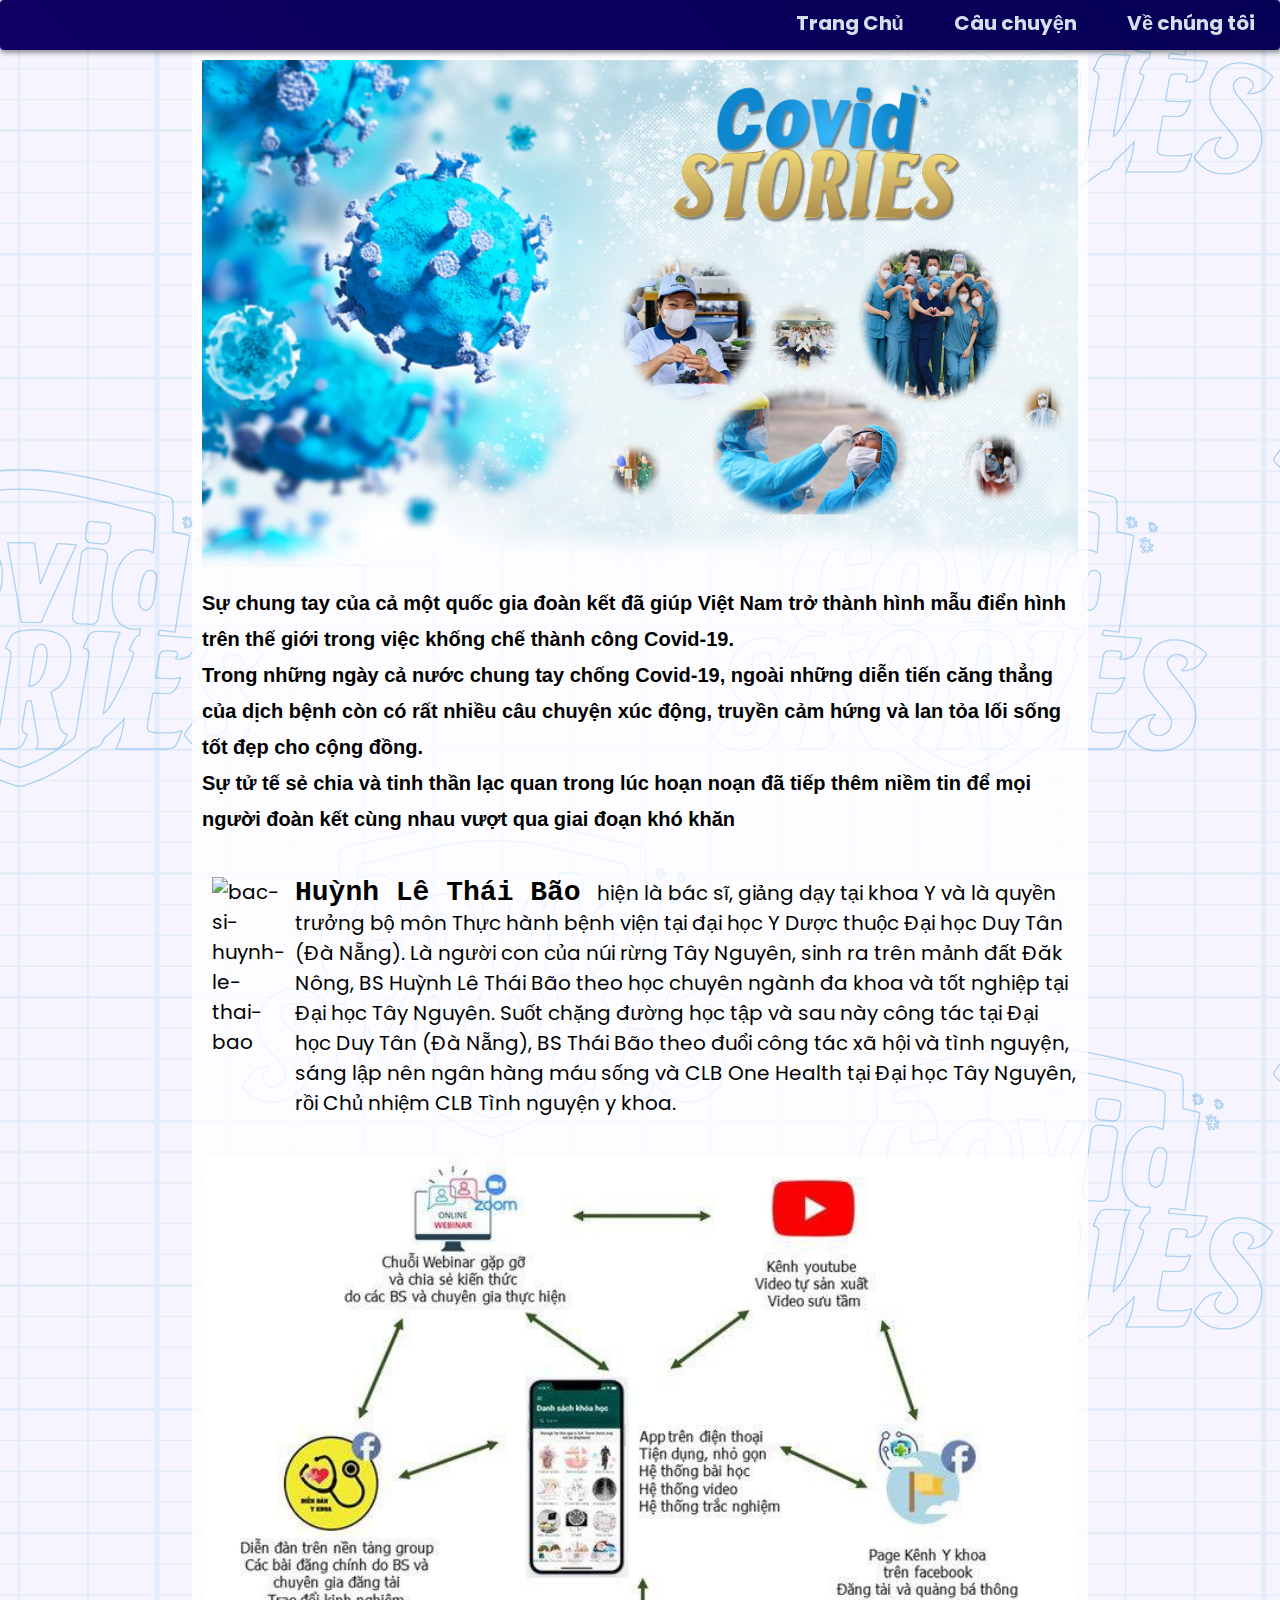
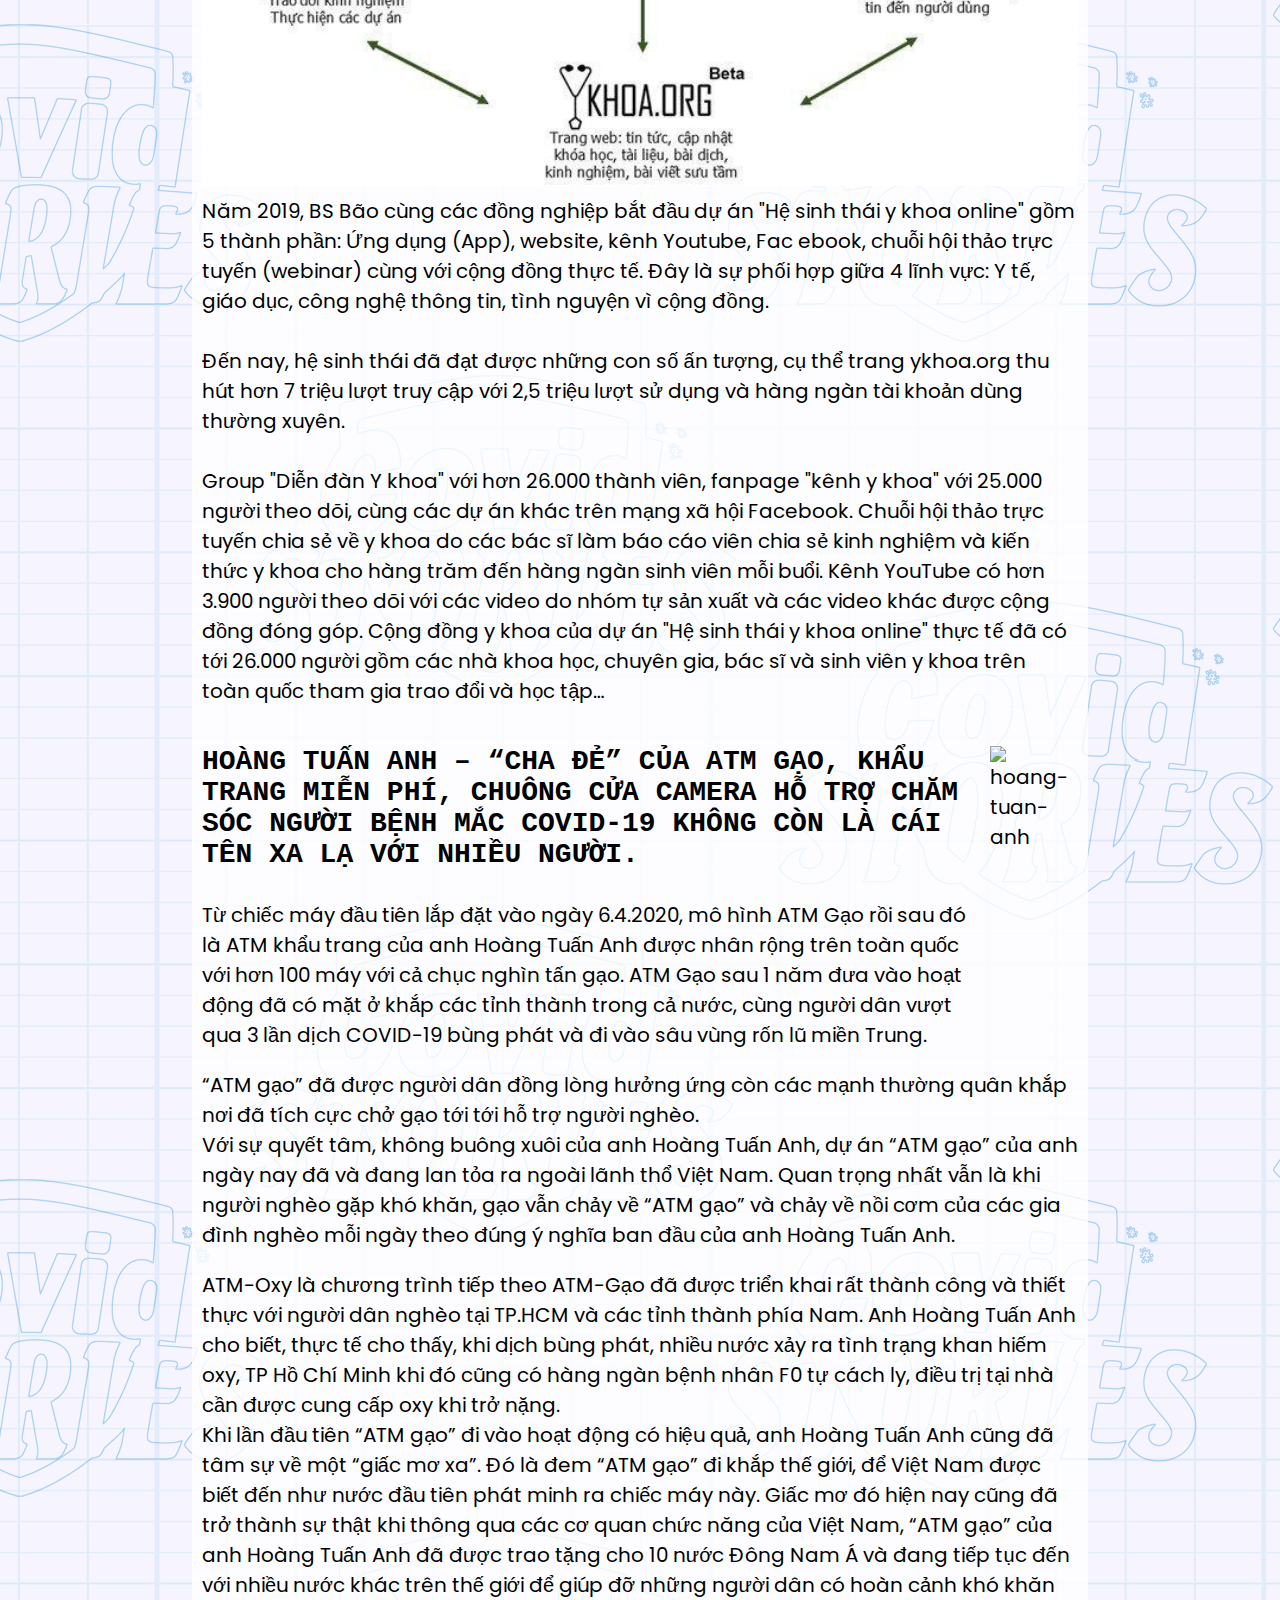
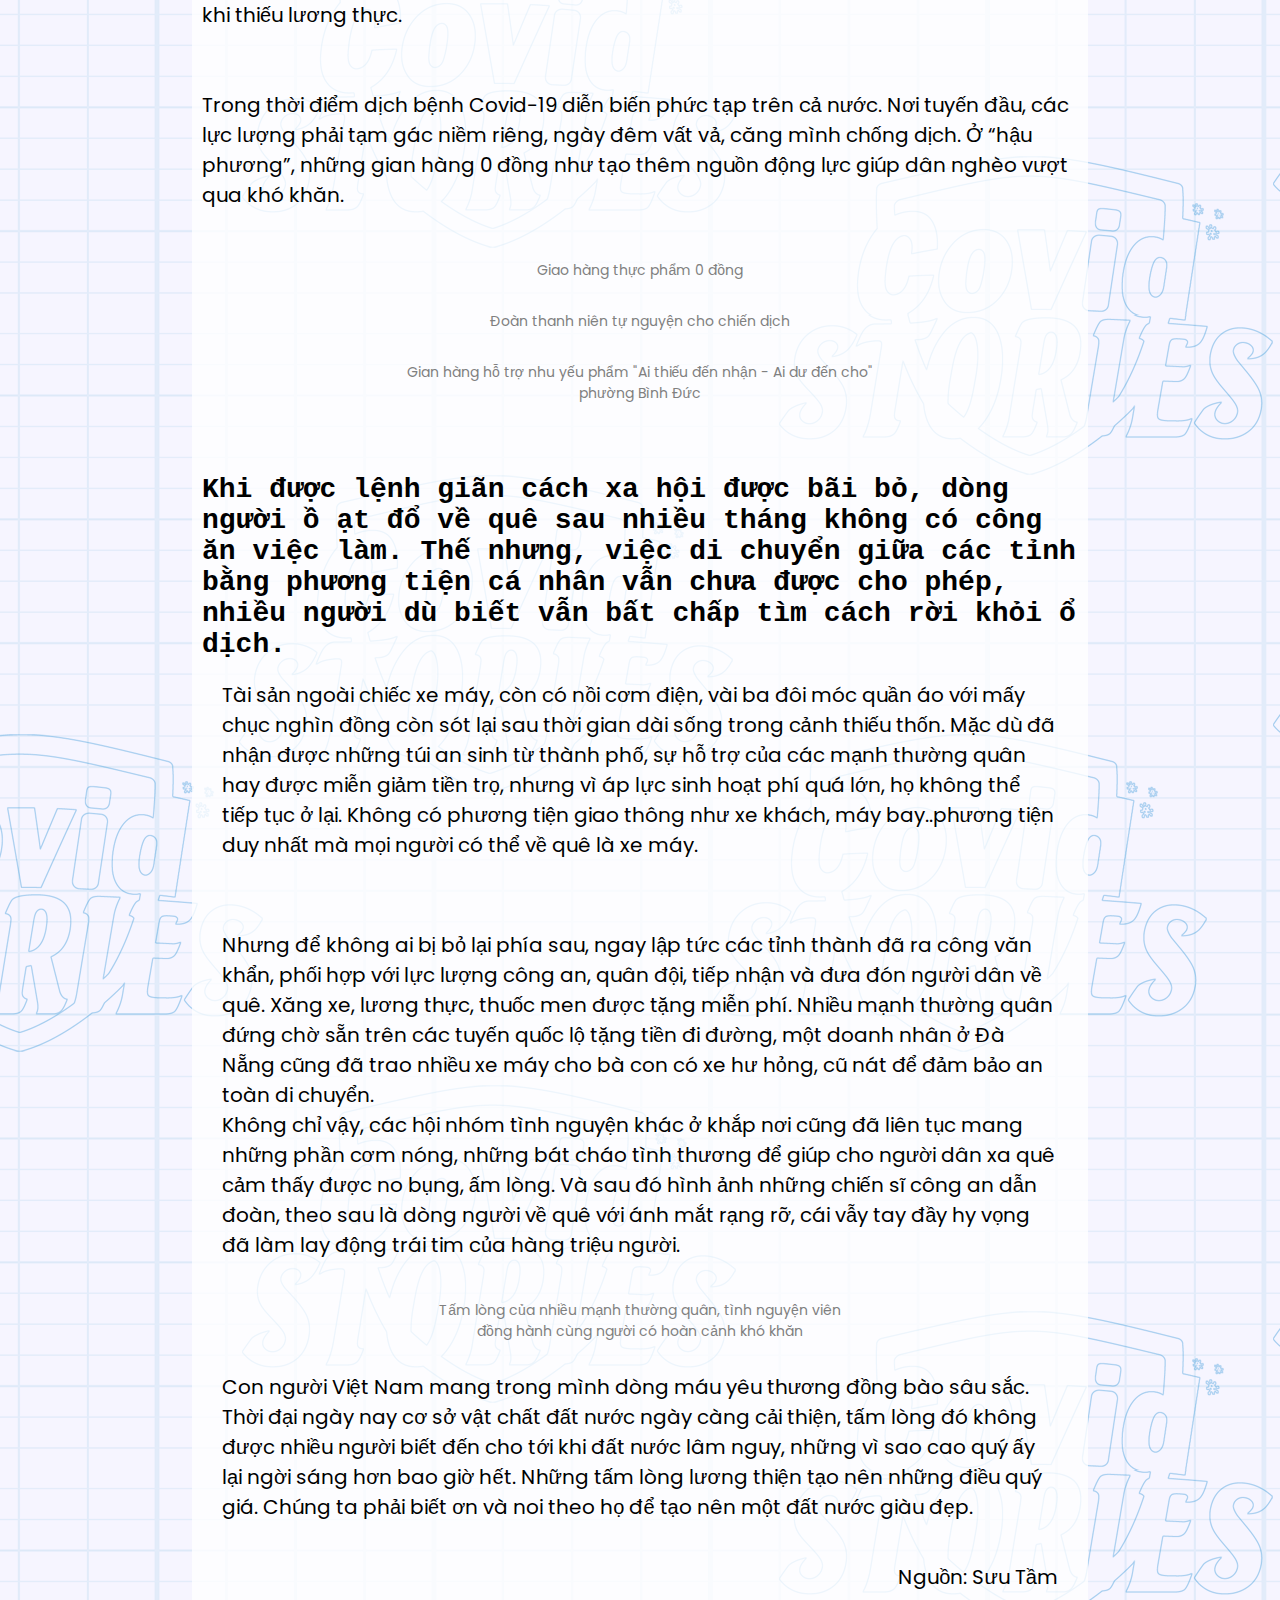
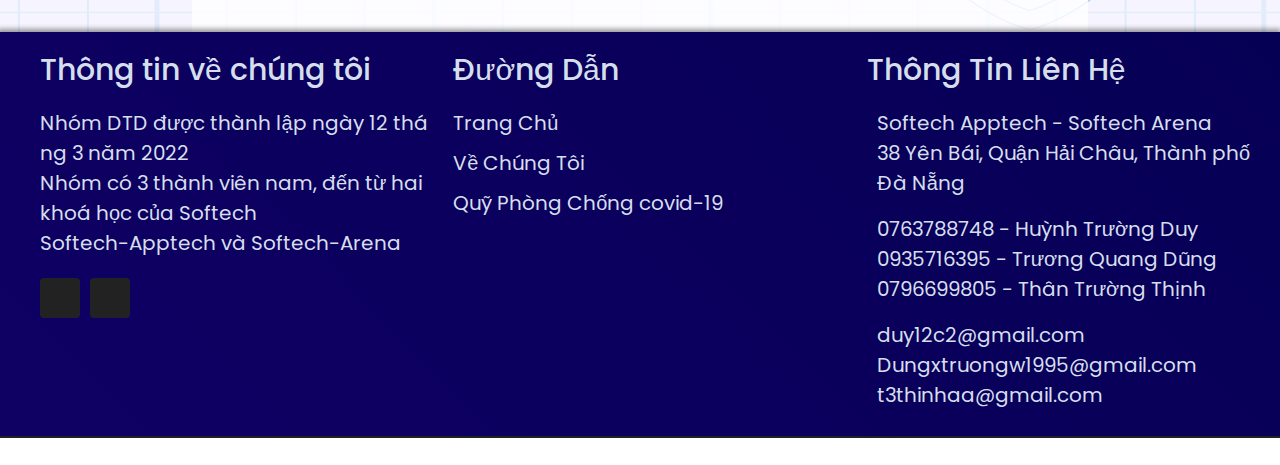
==== commit 63d0f4c7: "18-3-2022" ====
--- a/index.html
+++ b/index.html
@@ -65,15 +65,17 @@
                 </div>
             </div>
         </header>
-        <!-- Banner -->
-        <div class="banner">
-            <img src="./img/banner2.png" alt="" class="banner__img" id="banner-img" onclick="changeImg()">
-        </div>
+        
 
 
         <!-- Middle content -->
         <section class="mid-content">
+                
             <div class="front">
+                <!-- Banner -->
+                <div class="banner">
+                    <img src="./img/banner2.png" alt="" class="banner__img" id="banner-img" onclick="changeImg()">
+                </div>
                 <!-- Câu chuyện -->
                 <div class="A1" id="cau-chuyen">
                     <p class="title-line">
@@ -221,7 +223,7 @@
 
                     </p>
                     <ul class="icon">
-                        <li><a href="https://facebook.com" target="_blank">
+                        <li><a href="https://www.facebook.com/Nh%C3%B3m-3-Ng%C6%B0%E1%BB%9Di-101098755882654" target="_blank">
                                 <ion-icon name="logo-facebook"></ion-icon>
                             </a></li>
                         <li><a href="https://discord.com/channels/951817038463131648/951817038463131650" target="_blank">
--- a/css/style.css
+++ b/css/style.css
@@ -138,8 +138,9 @@
   display: block;
   position: relative;
   z-index: 5;
-  width: 70%;
+  width: 100%;
   margin: auto;
+  margin-bottom: -20px;
 }
 .banner__img {
   width: 100%;
@@ -156,8 +157,8 @@
 .front {
   width: 70%;
   margin: 0 auto;
-  padding: 30px;
-  background-color: rgba(255, 255, 255, 0.562);
+  padding: 10px;
+  background-color: rgba(255, 255, 255, 0.781);
   line-height: normal;
   font-size: 20px;
   justify-content: center;
@@ -170,7 +171,7 @@
   font-family: Helvetica, Arial, sans-serif;
   /* font-size: 25px; */
   font-weight: bolder;
-  padding: 20px 0;
+  padding: 10px 0;
   line-height: 180%;
 }
 
@@ -179,17 +180,17 @@
   display: flex;
   flex-direction: column;
   width: 100%;
-  margin: 20px 0;
+  margin: 10px 0;
 }
 .A2 .col-2 {
   display: flex;
   flex-direction: row;
-  padding: 20px 0;
+  padding: 10px 0;
 }
 
 /* nội dung 2 */
 .A3 {
-  margin: 20px;
+  margin: 10px;
   display: flex;
   flex-direction: column;
   width: 100%;
@@ -201,12 +202,12 @@
 }
 .A3 p {
   /* font-size: 25px; */
-  margin: 20px 0;
+  margin: 10px 0;
 }
 
 /* Nội dung 3 */
 .A4 {
-  margin: 20px 0;
+  margin: 10px 0;
   display: flex;
   flex-direction: column;
   width: 100%;
@@ -220,13 +221,13 @@
   font-family: monospace;
   font-weight: bolder;
   font-size: 28px;
-  padding: 20px 0 0 0;
+  padding: 10px 0 0 0;
 }
 .A4 p {
-  padding-bottom: 30px;
+  padding-bottom: 10px;
 }
 .A4 #atm-oxi {
-  padding-bottom: 30px;
+  padding-bottom: 10px;
 }
 
 /* nội dung 4 */
@@ -234,7 +235,7 @@
   display: flex;
   flex-direction: column;
   width: 100%;
-  margin: 20px 0;
+  margin: 10px 0;
 }
 .A5 img {
   padding-bottom: 30px;
@@ -247,7 +248,7 @@
   display: flex;
   flex-direction: column;
   width: 100%;
-  margin: 20px 0;
+  margin: 10px 0;
 }
 .A6 p {
   margin: 20px;
@@ -259,12 +260,12 @@
 
 /* ảnh nhân vật và câu chuyện đằng sau */
 .char-image {
-  margin: 20px;
+  margin: 10px;
   width: 37%;
   object-fit: scale-down;
 }
 .subs {
-  padding: 20px 0;
+  padding: 10px 0;
   object-fit: scale-down;
   /* font-size: 1.5vw; */
 }
@@ -278,7 +279,7 @@
   flex-direction: column;
   align-items: center;
   width: 100%;
-  margin: 20px 0;
+  margin: 10px 0;
 }
 figure .ima {
   display: flex;
@@ -318,7 +319,7 @@
   justify-content: space-evenly;
   color: rgb(213, 223, 236);
   line-height: normal;
-  font-size: 10px;
+  font-size: 20px;
   border-bottom: 2px solid #222;
   box-shadow: -1px -1px 5px 2px rgba(0, 0, 0, 0.4);
 }
@@ -432,38 +433,8 @@
 }
 /* hết css phần footer */
 /* ------------------------------------------------------- */
-/* message plugin, phone call và nút về đầu trang */
-
-/* nút phone call */
-#phBtn {
-  display: block;
-  width: 45px;
-  height: 45px;
-  position: fixed;
-  bottom: 60px;
-  right: 20px;
-  z-index: 1;
-  background-color: rgb(23, 245, 226);
-  border: 2px solid black;
-  cursor: pointer;
-  border-radius: 50%;
-  opacity: 0.7;
-  object-fit: fill;
-  font-size: 40px;
-  justify-content: center;
-  align-items: center;
-  margin: auto;
-}
-
-#phBtn ion-icon {
-  color: white;
-  cursor: pointer;
-  font-size: 40px;
-}
-#phBtn:hover {
-  background-color: aliceblue;
-  color: #060055;
-}
+/* message plugin, và nút về đầu trang */
+
 
 /* nút về đầu trang */
 #baBtn {
@@ -472,7 +443,7 @@
   height: 45px;
   position: fixed;
   bottom: 125px;
-  right: 20px;
+  right: 24px;
   z-index: 1;
   background-color: rgba(255, 255, 255, 0);
   color: rgb(88, 98, 245);
--- a/css/responsive.css
+++ b/css/responsive.css
@@ -16,7 +16,8 @@
     font-size: 1.9rem;
   }
   .banner {
-    width: 90%;
+    width: 100%;
+    margin-bottom: unset;
   }
 }
 @media (max-width: 480px) {
@@ -92,14 +93,14 @@
   .front {
     width: 85%;
     /* margin: 0 auto; */
-    padding: 15px;
+    padding: 10px;
     font-size: 17px;
   }
   .front .bold-line {
     font-size: 18px;
   }
   .title-line {
-    padding: 15px 0;
+    padding: 5px 0;
     line-height: 130%;
   }
   .A2 .col-2 {
@@ -125,7 +126,7 @@
     font-size: 17px;
   }
   .title-line {
-    padding: 10px 0;
+    padding: 5px 0;
     line-height: normal;
   }
 }
